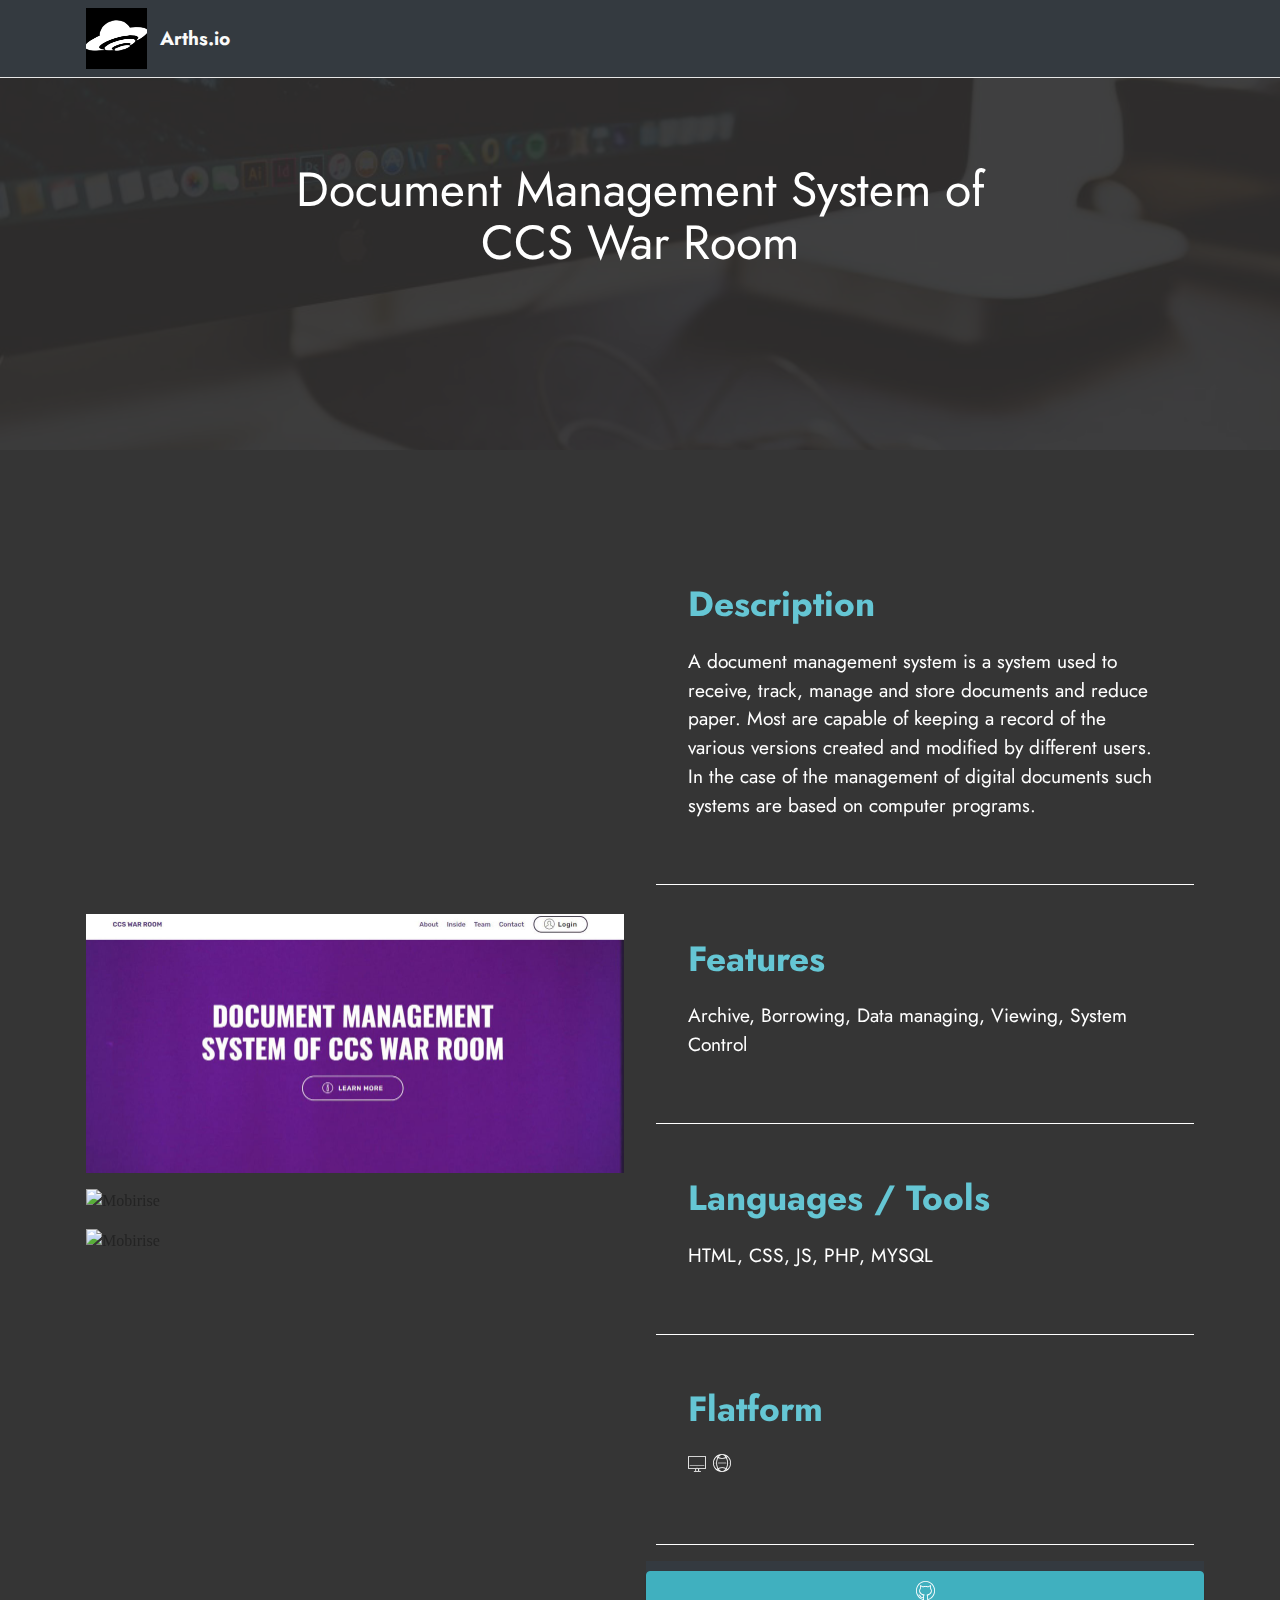
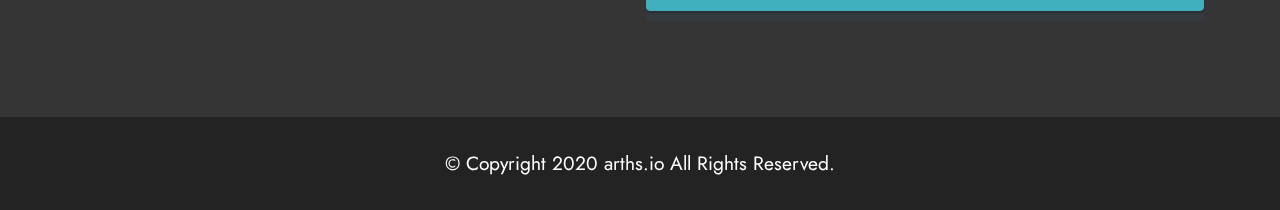
==== document.html @ 1e46a767 "Updated Portfolio" ====
<!DOCTYPE html>
<html  >
<head>
  <!-- Site made with Mobirise Website Builder v5.2.0, https://mobirise.com -->
  <meta charset="UTF-8">
  <meta http-equiv="X-UA-Compatible" content="IE=edge">
  <meta name="generator" content="Mobirise v5.2.0, mobirise.com">
  <meta name="viewport" content="width=device-width, initial-scale=1, minimum-scale=1">
  <link rel="shortcut icon" href="assets/images/ufo-1-121x121.png" type="image/x-icon">
  <meta name="description" content="">
  
  
  <title>document</title>
  <link rel="stylesheet" href="assets/web/assets/mobirise-icons/mobirise-icons.css">
  <link rel="stylesheet" href="assets/tether/tether.min.css">
  <link rel="stylesheet" href="assets/bootstrap/css/bootstrap.min.css">
  <link rel="stylesheet" href="assets/bootstrap/css/bootstrap-grid.min.css">
  <link rel="stylesheet" href="assets/bootstrap/css/bootstrap-reboot.min.css">
  <link rel="stylesheet" href="assets/dropdown/css/style.css">
  <link rel="stylesheet" href="assets/theme/css/style.css">
  <link rel="preload" as="style" href="assets/mobirise/css/mbr-additional.css"><link rel="stylesheet" href="assets/mobirise/css/mbr-additional.css" type="text/css">
  
  
  
  
</head>
<body>
  
  <section style="min-height: 50vh" class="header1 cid-s48MCQYojq mbr-fullscreen mbr-parallax-background" id="header1-w">

    

    <div class="mbr-overlay" style="opacity: 0.9; background-color: rgb(46, 46, 46);"></div>

    <div class="align-center container">
        <div class="row justify-content-center">
            <div class="col-12 col-lg-8">
                <h1 class="mbr-section-title mbr-fonts-style mb-3 display-2">Document Management System of CCS War Room</h1>
            </div>
        </div>
    </div>
</section>

<section class="image1 cid-smIOz1EPD6" id="image1-12">
    

    

    <div class="container">
        <div class="row align-items-center">
            <div class="col-12 col-lg-6">
                <div class="image-wrapper">
                    <img src="assets/images/img1-1076x519.jpg" alt="Mobirise">
                    
                </div>
                <div class="image-wrapper my-3">
                    <img src="img/img1.jpg" alt="Mobirise">
                    
                </div>
                <div class="image-wrapper">
                    <img src="img/img2.jpg" alt="Mobirise">
                    
                </div>
            </div>
            <div class="col-12 col-lg">
                <div class="text-wrapper">
                    <h3 class="mbr-section-title mbr-fonts-style mb-3 display-5">
                        <strong>Description</strong></h3>
                    <p class="mbr-text mbr-fonts-style display-7">
                        A document management system is a system used to receive, track, manage and store documents and reduce paper. Most are capable of keeping a record of the various versions created and modified by different users. In the case of the management of digital documents such systems are based on computer programs.</p>
                </div>
                <hr style="border-color: white">
                <div class="text-wrapper">
                    <h3 class="mbr-section-title mbr-fonts-style mb-3 display-5"><strong>Features</strong></h3>
                    <p class="mbr-text mbr-fonts-style display-7">Archive, Borrowing, Data managing, Viewing, System Control</p>
                </div>
                <hr style="border-color: white">
                <div class="text-wrapper">
                    <h3 class="mbr-section-title mbr-fonts-style mb-3 display-5">
                        <strong>Languages / Tools</strong></h3>
                    <p class="mbr-text mbr-fonts-style display-7">HTML, CSS, JS, PHP, MYSQL</p>
                </div>
                <hr style="border-color: white">
                <div class="text-wrapper">
                    <h3 class="mbr-section-title mbr-fonts-style mb-3 display-5">
                        <strong>Flatform</strong></h3>
                    <p class="mbr-text mbr-fonts-style display-7"><span class="mbri-desktop"></span> <span class="mbri-globe-2"></span></p>
                </div>
                <hr style="border-color: white">
                <div class="bg-dark mbr-section-btn item-footer mt-2"><a href="https://github.com/arthizz/Docs-Management.git" target="_blank" rel="noopener noreferrer" class="btn item-btn btn-block mx-auto btn-success display-7"><span class="mbri-github"></span></a></div>
            </div>
        </div>
    </div>
</section>

<section class="menu cid-smINRxA8nK" once="menu" id="menu1-z" style="min-height: 0;">
    
    <nav class="navbar navbar-dropdown bg-dark navbar-fixed-top navbar-expand-lg">
        <div class="container">
            <div class="navbar-brand">
                <span class="navbar-logo">
                    <a href="https://mobiri.se">
                        <img src="assets/images/ufo-1-121x121.png" alt="Mobirise" style="height: 3.8rem;">
                    </a>
                </span>
                <span class="navbar-caption-wrap"><a class="navbar-caption text-white display-7" href="index.html">Arths.io</a></span>
            </div>
            <!--<button class="navbar-toggler" type="button" data-toggle="collapse" data-target="#navbarSupportedContent" aria-controls="navbarNavAltMarkup" aria-expanded="false" aria-label="Toggle navigation" mbr-if="showItems">-->
            <!--    <div class="hamburger">-->
            <!--        <span></span>-->
            <!--        <span></span>-->
            <!--        <span></span>-->
            <!--        <span></span>-->
            <!--    </div>-->
            <!--</button>-->
            <!--<div class="collapse navbar-collapse" id="navbarSupportedContent">-->
            <!--    <ul mbr-menu class="navbar-nav nav-dropdown" mbr-theme-style="display-4" mbr-class="{'nav-right': !showButtons,'navbar-nav-top-padding': isPublish && !showBrand && !showLogo}"><li class="nav-item"><a class="nav-link link text-black" href="https://mobirise.com" data-app-selector=".nav-link,.dropdown-item" data-app-placeholder="Type Text">-->
            <!--                Menu Item 1</a></li><li class="nav-item"><a class="nav-link link text-black" href="https://mobirise.com" data-app-selector=".nav-link,.dropdown-item" data-app-placeholder="Type Text">-->
            <!--                Menu Item 2</a></li></ul>-->
            <!--    <div class="icons-menu" mbr-if="showIcons">-->
            <!--        <a class="iconfont-wrapper" href="https://mobiri.se" target="_blank">-->
            <!--            <span mbr-icon class="p-2 mbr-iconfont socicon-facebook socicon"></span>-->
            <!--        </a>-->
            <!--        <a class="iconfont-wrapper" href="https://mobiri.se" target="_blank" mbr-if="iconsAmount > 1">-->
            <!--            <span mbr-icon class="p-2 mbr-iconfont socicon-twitter socicon"></span>-->
            <!--        </a>-->
            <!--        <a class="iconfont-wrapper" href="https://mobiri.se" target="_blank" mbr-if="iconsAmount > 2">-->
            <!--            <span mbr-icon class="p-2 mbr-iconfont socicon-instagram socicon"></span>-->
            <!--        </a>-->
            <!--        <a class="iconfont-wrapper" href="https://mobiri.se" target="_blank" mbr-if="iconsAmount > 3">-->
            <!--            <span mbr-icon class="p-2 mbr-iconfont socicon-linkedin socicon"></span>-->
            <!--        </a>-->
            <!--    </div>-->
            <!--    <div mbr-if="showButtons" mbr-buttons mbr-theme-style="display-4" class="navbar-buttons mbr-section-btn"><a class="btn btn-primary" href="https://mobiri.se" data-app-placeholder="Type Text">-->
            <!--            Download Now</a></div>-->
            <!--</div>-->
        </div>
    </nav>

</section>

<section class="footer3 cid-smINRyc10p" once="footers" id="footer3-11">

    

    

    <div class="container">
        <div class="media-container-row align-center mbr-white">
            <!--<div class="row row-links" mbr-if="menuItems > 0">-->
            <!--    <ul class="foot-menu" mbr-list mbr-list-grow="menuItems">-->
            <!--        <li mbr-text class="foot-menu-item mbr-fonts-style" mbr-theme-style="display-7" data-app-selector="foot-menu-item"><a href="https://mobirise.com/help/" class="text-success">Help Center</a></li>-->
            <!--        <li mbr-text class="foot-menu-item mbr-fonts-style" mbr-theme-style="display-7" data-app-selector="foot-menu-item"><a href="http://forums.mobirise.com/" class="text-success">Mobirise Forums</a></li>-->
            <!--        <li mbr-text class="foot-menu-item mbr-fonts-style" mbr-theme-style="display-7" data-app-selector="foot-menu-item"><a href="https://mobirise.com/" class="text-success">Mobirise.com</a></li>-->
                    
                    
            <!--    </ul>-->
            <!--</div>-->
            <!--<div class="row social-row" mbr-if="socialItems > 0">-->
            <!--    <div mbr-list mbr-list-grow="socialItems" class="social-list align-right pb-2">-->
            <!--        <div class="soc-item">-->
            <!--            <a href="https://twitter.com/mobirise" target="_blank">-->
            <!--                <span mbr-icon class="socicon-twitter socicon mbr-iconfont mbr-iconfont-social"></span>-->
            <!--            </a>-->
            <!--        </div>-->
            <!--        <div class="soc-item">-->
            <!--            <a href="https://www.facebook.com/pages/Mobirise/1616226671953247" target="_blank">-->
            <!--                <span mbr-icon class="socicon-facebook socicon mbr-iconfont mbr-iconfont-social"></span>-->
            <!--            </a>-->
            <!--        </div>-->
            <!--        <div class="soc-item">-->
            <!--            <a href="https://www.youtube.com/c/mobirise" target="_blank">-->
            <!--                <span mbr-icon class="socicon-youtube socicon mbr-iconfont mbr-iconfont-social"></span>-->
            <!--            </a>-->
            <!--        </div>-->
            <!--        <div class="soc-item">-->
            <!--            <a href="https://instagram.com/mobirise" target="_blank">-->
            <!--                <span mbr-icon class="mbr-iconfont mbr-iconfont-social socicon-instagram socicon"></span>-->
            <!--            </a>-->
            <!--        </div>-->
                    
                    
            <!--    </div>-->
            <!--</div>-->
            <div class="row row-copirayt">
                <p class="mbr-text mb-0 mbr-fonts-style mbr-white align-center display-7">
                    © Copyright 2020 arths.io All Rights Reserved.
                </p>
            </div>
        </div>
    </div>
</section><section style="background-color: #fff; font-family: -apple-system, BlinkMacSystemFont, 'Segoe UI', 'Roboto', 'Helvetica Neue', Arial, sans-serif; color:#aaa; font-size:12px; padding: 0; align-items: center; display: flex;"><a href="https://mobirise.site/l" style="flex: 1 1; height: 0rem; padding-left: 1rem;"></a></section><script src="assets/web/assets/jquery/jquery.min.js"></script>  <script src="assets/popper/popper.min.js"></script>  <script src="assets/tether/tether.min.js"></script>  <script src="assets/bootstrap/js/bootstrap.min.js"></script>  <script src="assets/smoothscroll/smooth-scroll.js"></script>  <script src="assets/parallax/jarallax.min.js"></script>  <script src="assets/dropdown/js/nav-dropdown.js"></script>  <script src="assets/dropdown/js/navbar-dropdown.js"></script>  <script src="assets/touchswipe/jquery.touch-swipe.min.js"></script>  <script src="assets/theme/js/script.js"></script>  
  
  
</body>
</html>
---- assets/web/assets/mobirise-icons/mobirise-icons.css ----
@font-face {
  font-family: 'MobiriseIcons';
  src:  url('mobirise-icons.eot?spat4u');
  src:  url('mobirise-icons.eot?spat4u#iefix') format('embedded-opentype'),
    url('mobirise-icons.ttf?spat4u') format('truetype'),
    url('mobirise-icons.woff?spat4u') format('woff'),
    url('mobirise-icons.svg?spat4u#MobiriseIcons') format('svg');
  font-weight: normal;
  font-style: normal;
  font-display: swap;
}

[class^="mbri-"], [class*=" mbri-"] {
  /* use !important to prevent issues with browser extensions that change fonts */
  font-family: MobiriseIcons !important;
  speak: none;
  font-style: normal;
  font-weight: normal;
  font-variant: normal;
  text-transform: none;
  line-height: 1;

  /* Better Font Rendering =========== */
  -webkit-font-smoothing: antialiased;
  -moz-osx-font-smoothing: grayscale;
}

.mbri-add-submenu:before {
  content: "\e900";
}
.mbri-alert:before {
  content: "\e901";
}
.mbri-align-center:before {
  content: "\e902";
}
.mbri-align-justify:before {
  content: "\e903";
}
.mbri-align-left:before {
  content: "\e904";
}
.mbri-align-right:before {
  content: "\e905";
}
.mbri-android:before {
  content: "\e906";
}
.mbri-apple:before {
  content: "\e907";
}
.mbri-arrow-down:before {
  content: "\e908";
}
.mbri-arrow-next:before {
  content: "\e909";
}
.mbri-arrow-prev:before {
  content: "\e90a";
}
.mbri-arrow-up:before {
  content: "\e90b";
}
.mbri-bold:before {
  content: "\e90c";
}
.mbri-bookmark:before {
  content: "\e90d";
}
.mbri-bootstrap:before {
  content: "\e90e";
}
.mbri-briefcase:before {
  content: "\e90f";
}
.mbri-browse:before {
  content: "\e910";
}
.mbri-bulleted-list:before {
  content: "\e911";
}
.mbri-calendar:before {
  content: "\e912";
}
.mbri-camera:before {
  content: "\e913";
}
.mbri-cart-add:before {
  content: "\e914";
}
.mbri-cart-full:before {
  content: "\e915";
}
.mbri-cash:before {
  content: "\e916";
}
.mbri-change-style:before {
  content: "\e917";
}
.mbri-chat:before {
  content: "\e918";
}
.mbri-clock:before {
  content: "\e919";
}
.mbri-close:before {
  content: "\e91a";
}
.mbri-cloud:before {
  content: "\e91b";
}
.mbri-code:before {
  content: "\e91c";
}
.mbri-contact-form:before {
  content: "\e91d";
}
.mbri-credit-card:before {
  content: "\e91e";
}
.mbri-cursor-click:before {
  content: "\e91f";
}
.mbri-cust-feedback:before {
  content: "\e920";
}
.mbri-database:before {
  content: "\e921";
}
.mbri-delivery:before {
  content: "\e922";
}
.mbri-desktop:before {
  content: "\e923";
}
.mbri-devices:before {
  content: "\e924";
}
.mbri-down:before {
  content: "\e925";
}
.mbri-download:before {
  content: "\e989";
}
.mbri-drag-n-drop:before {
  content: "\e927";
}
.mbri-drag-n-drop2:before {
  content: "\e928";
}
.mbri-edit:before {
  content: "\e929";
}
.mbri-edit2:before {
  content: "\e92a";
}
.mbri-error:before {
  content: "\e92b";
}
.mbri-extension:before {
  content: "\e92c";
}
.mbri-features:before {
  content: "\e92d";
}
.mbri-file:before {
  content: "\e92e";
}
.mbri-flag:before {
  content: "\e92f";
}
.mbri-folder:before {
  content: "\e930";
}
.mbri-gift:before {
  content: "\e931";
}
.mbri-github:before {
  content: "\e932";
}
.mbri-globe:before {
  content: "\e933";
}
.mbri-globe-2:before {
  content: "\e934";
}
.mbri-growing-chart:before {
  content: "\e935";
}
.mbri-hearth:before {
  content: "\e936";
}
.mbri-help:before {
  content: "\e937";
}
.mbri-home:before {
  content: "\e938";
}
.mbri-hot-cup:before {
  content: "\e939";
}
.mbri-idea:before {
  content: "\e93a";
}
.mbri-image-gallery:before {
  content: "\e93b";
}
.mbri-image-slider:before {
  content: "\e93c";
}
.mbri-info:before {
  content: "\e93d";
}
.mbri-italic:before {
  content: "\e93e";
}
.mbri-key:before {
  content: "\e93f";
}
.mbri-laptop:before {
  content: "\e940";
}
.mbri-layers:before {
  content: "\e941";
}
.mbri-left-right:before {
  content: "\e942";
}
.mbri-left:before {
  content: "\e943";
}
.mbri-letter:before {
  content: "\e944";
}
.mbri-like:before {
  content: "\e945";
}
.mbri-link:before {
  content: "\e946";
}
.mbri-lock:before {
  content: "\e947";
}
.mbri-login:before {
  content: "\e948";
}
.mbri-logout:before {
  content: "\e949";
}
.mbri-magic-stick:before {
  content: "\e94a";
}
.mbri-map-pin:before {
  content: "\e94b";
}
.mbri-menu:before {
  content: "\e94c";
}
.mbri-mobile:before {
  content: "\e94d";
}
.mbri-mobile2:before {
  content: "\e94e";
}
.mbri-mobirise:before {
  content: "\e94f";
}
.mbri-more-horizontal:before {
  content: "\e950";
}
.mbri-more-vertical:before {
  content: "\e951";
}
.mbri-music:before {
  content: "\e952";
}
.mbri-new-file:before {
  content: "\e953";
}
.mbri-numbered-list:before {
  content: "\e954";
}
.mbri-opened-folder:before {
  content: "\e955";
}
.mbri-pages:before {
  content: "\e956";
}
.mbri-paper-plane:before {
  content: "\e957";
}
.mbri-paperclip:before {
  content: "\e958";
}
.mbri-photo:before {
  content: "\e959";
}
.mbri-photos:before {
  content: "\e95a";
}
.mbri-pin:before {
  content: "\e95b";
}
.mbri-play:before {
  content: "\e95c";
}
.mbri-plus:before {
  content: "\e95d";
}
.mbri-preview:before {
  content: "\e95e";
}
.mbri-print:before {
  content: "\e95f";
}
.mbri-protect:before {
  content: "\e960";
}
.mbri-question:before {
  content: "\e961";
}
.mbri-quote-left:before {
  content: "\e962";
}
.mbri-quote-right:before {
  content: "\e963";
}
.mbri-refresh:before {
  content: "\e964";
}
.mbri-responsive:before {
  content: "\e965";
}
.mbri-right:before {
  content: "\e966";
}
.mbri-rocket:before {
  content: "\e967";
}
.mbri-sad-face:before {
  content: "\e968";
}
.mbri-sale:before {
  content: "\e969";
}
.mbri-save:before {
  content: "\e96a";
}
.mbri-search:before {
  content: "\e96b";
}
.mbri-setting:before {
  content: "\e96c";
}
.mbri-setting2:before {
  content: "\e96d";
}
.mbri-setting3:before {
  content: "\e96e";
}
.mbri-share:before {
  content: "\e96f";
}
.mbri-shopping-bag:before {
  content: "\e970";
}
.mbri-shopping-basket:before {
  content: "\e971";
}
.mbri-shopping-cart:before {
  content: "\e972";
}
.mbri-sites:before {
  content: "\e973";
}
.mbri-smile-face:before {
  content: "\e974";
}
.mbri-speed:before {
  content: "\e975";
}
.mbri-star:before {
  content: "\e976";
}
.mbri-success:before {
  content: "\e977";
}
.mbri-sun:before {
  content: "\e978";
}
.mbri-sun2:before {
  content: "\e979";
}
.mbri-tablet:before {
  content: "\e97a";
}
.mbri-tablet-vertical:before {
  content: "\e97b";
}
.mbri-target:before {
  content: "\e97c";
}
.mbri-timer:before {
  content: "\e97d";
}
.mbri-to-ftp:before {
  content: "\e97e";
}
.mbri-to-local-drive:before {
  content: "\e97f";
}
.mbri-touch-swipe:before {
  content: "\e980";
}
.mbri-touch:before {
  content: "\e981";
}
.mbri-trash:before {
  content: "\e982";
}
.mbri-underline:before {
  content: "\e983";
}
.mbri-unlink:before {
  content: "\e984";
}
.mbri-unlock:before {
  content: "\e985";
}
.mbri-up-down:before {
  content: "\e986";
}
.mbri-up:before {
  content: "\e987";
}
.mbri-update:before {
  content: "\e988";
}
.mbri-upload:before {
 content: "\e926"; 
}
.mbri-user:before {
  content: "\e98a";
}
.mbri-user2:before {
  content: "\e98b";
}
.mbri-users:before {
  content: "\e98c";
}
.mbri-video:before {
  content: "\e98d";
}
.mbri-video-play:before {
  content: "\e98e";
}
.mbri-watch:before {
  content: "\e98f";
}
.mbri-website-theme:before {
  content: "\e990";
}
.mbri-wifi:before {
  content: "\e991";
}
.mbri-windows:before {
  content: "\e992";
}
.mbri-zoom-out:before {
  content: "\e993";
}
.mbri-redo:before {
  content: "\e994";
}
.mbri-undo:before {
  content: "\e995";
}
---- assets/dropdown/css/style.css ----
.navbar-dropdown {
  left: 0;
  padding: 0;
  position: absolute;
  right: 0;
  top: 0;
  transition: all 0.45s ease;
  z-index: 1030;
  background: #282828; }
  .navbar-dropdown .navbar-logo {
    margin-right: 0.8rem;
    transition: margin 0.3s ease-in-out;
    vertical-align: middle; }
    .navbar-dropdown .navbar-logo img {
      height: 3.125rem;
      transition: all 0.3s ease-in-out; }
    .navbar-dropdown .navbar-logo.mbr-iconfont {
      font-size: 3.125rem;
      line-height: 3.125rem; }
  .navbar-dropdown .navbar-caption {
    font-weight: 700;
    white-space: normal;
    vertical-align: -4px;
    line-height: 3.125rem !important; }
    .navbar-dropdown .navbar-caption, .navbar-dropdown .navbar-caption:hover {
      color: inherit;
      text-decoration: none; }
  .navbar-dropdown .mbr-iconfont + .navbar-caption {
    vertical-align: -1px; }
  .navbar-dropdown.navbar-fixed-top {
    position: fixed; }
  .navbar-dropdown .navbar-brand span {
    vertical-align: -4px; }
  .navbar-dropdown.bg-color.transparent {
    background: none; }
  .navbar-dropdown.navbar-short .navbar-brand {
    padding: 0.625rem 0; }
    .navbar-dropdown.navbar-short .navbar-brand span {
      vertical-align: -1px; }
  .navbar-dropdown.navbar-short .navbar-caption {
    line-height: 2.375rem !important;
    vertical-align: -2px; }
  .navbar-dropdown.navbar-short .navbar-logo {
    margin-right: 0.5rem; }
    .navbar-dropdown.navbar-short .navbar-logo img {
      height: 2.375rem; }
    .navbar-dropdown.navbar-short .navbar-logo.mbr-iconfont {
      font-size: 2.375rem;
      line-height: 2.375rem; }
  .navbar-dropdown.navbar-short .mbr-table-cell {
    height: 3.625rem; }
  .navbar-dropdown .navbar-close {
    left: 0.6875rem;
    position: fixed;
    top: 0.75rem;
    z-index: 1000; }
  .navbar-dropdown .hamburger-icon {
    content: "";
    display: inline-block;
    vertical-align: middle;
    width: 16px;
    -webkit-box-shadow: 0 -6px 0 1px #282828,0 0 0 1px #282828,0 6px 0 1px #282828;
    -moz-box-shadow: 0 -6px 0 1px #282828,0 0 0 1px #282828,0 6px 0 1px #282828;
    box-shadow: 0 -6px 0 1px #282828,0 0 0 1px #282828,0 6px 0 1px #282828; }

.dropdown-menu .dropdown-toggle[data-toggle="dropdown-submenu"]::after {
  border-bottom: 0.35em solid transparent;
  border-left: 0.35em solid;
  border-right: 0;
  border-top: 0.35em solid transparent;
  margin-left: 0.3rem; }

.dropdown-menu .dropdown-item:focus {
  outline: 0; }

.nav-dropdown {
  font-size: 0.75rem;
  font-weight: 500;
  height: auto !important; }
  .nav-dropdown .nav-btn {
    padding-left: 1rem; }
  .nav-dropdown .link {
    margin: .667em 1.667em;
    font-weight: 500;
    padding: 0;
    transition: color .2s ease-in-out; }
    .nav-dropdown .link.dropdown-toggle {
      margin-right: 2.583em; }
      .nav-dropdown .link.dropdown-toggle::after {
        margin-left: .25rem;
        border-top: 0.35em solid;
        border-right: 0.35em solid transparent;
        border-left: 0.35em solid transparent;
        border-bottom: 0; }
      .nav-dropdown .link.dropdown-toggle[aria-expanded="true"] {
        margin: 0;
        padding: 0.667em 3.263em  0.667em 1.667em; }
  .nav-dropdown .link::after,
  .nav-dropdown .dropdown-item::after {
    color: inherit; }
  .nav-dropdown .btn {
    font-size: 0.75rem;
    font-weight: 700;
    letter-spacing: 0;
    margin-bottom: 0;
    padding-left: 1.25rem;
    padding-right: 1.25rem; }
  .nav-dropdown .dropdown-menu {
    border-radius: 0;
    border: 0;
    left: 0;
    margin: 0;
    padding-bottom: 1.25rem;
    padding-top: 1.25rem;
    position: relative; }
  .nav-dropdown .dropdown-submenu {
    margin-left: 0.125rem;
    top: 0; }
  .nav-dropdown .dropdown-item {
    font-weight: 500;
    line-height: 2;
    padding: 0.3846em 4.615em 0.3846em 1.5385em;
    position: relative;
    transition: color .2s ease-in-out, background-color .2s ease-in-out; }
    .nav-dropdown .dropdown-item::after {
      margin-top: -0.3077em;
      position: absolute;
      right: 1.1538em;
      top: 50%; }
    .nav-dropdown .dropdown-item:focus, .nav-dropdown .dropdown-item:hover {
      background: none; }

@media (max-width: 767px) {
  .nav-dropdown.navbar-toggleable-sm {
    bottom: 0;
    display: none;
    left: 0;
    overflow-x: hidden;
    position: fixed;
    top: 0;
    transform: translateX(-100%);
    -ms-transform: translateX(-100%);
    -webkit-transform: translateX(-100%);
    width: 18.75rem;
    z-index: 999; } }
.nav-dropdown.navbar-toggleable-xl {
  bottom: 0;
  display: none;
  left: 0;
  overflow-x: hidden;
  position: fixed;
  top: 0;
  transform: translateX(-100%);
  -ms-transform: translateX(-100%);
  -webkit-transform: translateX(-100%);
  width: 18.75rem;
  z-index: 999; }

.nav-dropdown-sm {
  display: block !important;
  overflow-x: hidden;
  overflow: auto;
  padding-top: 3.875rem; }
  .nav-dropdown-sm::after {
    content: "";
    display: block;
    height: 3rem;
    width: 100%; }
  .nav-dropdown-sm.collapse.in ~ .navbar-close {
    display: block !important; }
  .nav-dropdown-sm.collapsing, .nav-dropdown-sm.collapse.in {
    transform: translateX(0);
    -ms-transform: translateX(0);
    -webkit-transform: translateX(0);
    transition: all 0.25s ease-out;
    -webkit-transition: all 0.25s ease-out;
    background: #282828; }
  .nav-dropdown-sm.collapsing[aria-expanded="false"] {
    transform: translateX(-100%);
    -ms-transform: translateX(-100%);
    -webkit-transform: translateX(-100%); }
  .nav-dropdown-sm .nav-item {
    display: block;
    margin-left: 0 !important;
    padding-left: 0; }
  .nav-dropdown-sm .link,
  .nav-dropdown-sm .dropdown-item {
    border-top: 1px dotted rgba(255, 255, 255, 0.1);
    font-size: 0.8125rem;
    line-height: 1.6;
    margin: 0 !important;
    padding: 0.875rem 2.4rem 0.875rem 1.5625rem !important;
    position: relative;
    white-space: normal; }
    .nav-dropdown-sm .link:focus, .nav-dropdown-sm .link:hover,
    .nav-dropdown-sm .dropdown-item:focus,
    .nav-dropdown-sm .dropdown-item:hover {
      background: rgba(0, 0, 0, 0.2) !important;
      color: #c0a375; }
  .nav-dropdown-sm .nav-btn {
    position: relative;
    padding: 1.5625rem 1.5625rem 0 1.5625rem; }
    .nav-dropdown-sm .nav-btn::before {
      border-top: 1px dotted rgba(255, 255, 255, 0.1);
      content: "";
      left: 0;
      position: absolute;
      top: 0;
      width: 100%; }
    .nav-dropdown-sm .nav-btn + .nav-btn {
      padding-top: 0.625rem; }
      .nav-dropdown-sm .nav-btn + .nav-btn::before {
        display: none; }
  .nav-dropdown-sm .btn {
    padding: 0.625rem 0; }
  .nav-dropdown-sm .dropdown-toggle[data-toggle="dropdown-submenu"]::after {
    margin-left: .25rem;
    border-top: 0.35em solid;
    border-right: 0.35em solid transparent;
    border-left: 0.35em solid transparent;
    border-bottom: 0; }
  .nav-dropdown-sm .dropdown-toggle[data-toggle="dropdown-submenu"][aria-expanded="true"]::after {
    border-top: 0;
    border-right: 0.35em solid transparent;
    border-left: 0.35em solid transparent;
    border-bottom: 0.35em solid; }
  .nav-dropdown-sm .dropdown-menu {
    margin: 0;
    padding: 0;
    position: relative;
    top: 0;
    left: 0;
    width: 100%;
    border: 0;
    float: none;
    border-radius: 0;
    background: none; }
  .nav-dropdown-sm .dropdown-submenu {
    left: 100%;
    margin-left: 0.125rem;
    margin-top: -1.25rem;
    top: 0; }

.navbar-toggleable-sm .nav-dropdown .dropdown-menu {
  position: absolute; }

.navbar-toggleable-sm .nav-dropdown .dropdown-submenu {
  left: 100%;
  margin-left: 0.125rem;
  margin-top: -1.25rem;
  top: 0; }

.navbar-toggleable-sm.opened .nav-dropdown .dropdown-menu {
  position: relative; }

.navbar-toggleable-sm.opened .nav-dropdown .dropdown-submenu {
  left: 0;
  margin-left: 00rem;
  margin-top: 0rem;
  top: 0; }

.is-builder .nav-dropdown.collapsing {
  transition: none !important; }

/*# sourceMappingURL=style.css.map */
---- assets/theme/css/style.css ----
section {
  background-color: #ffffff;
}

body {
  font-style: normal;
  line-height: 1.5;
  font-weight: 400;
  color: #232323;
  position: relative;
}

section,
.container,
.container-fluid {
  position: relative;
  word-wrap: break-word;
}

a.mbr-iconfont:hover {
  text-decoration: none;
}

.article .lead p,
.article .lead ul,
.article .lead ol,
.article .lead pre,
.article .lead blockquote {
  margin-bottom: 0;
}

a {
  font-style: normal;
  font-weight: 400;
  cursor: pointer;
}

a, a:hover {
  text-decoration: none;
}

.mbr-section-title {
  font-style: normal;
  line-height: 1.3;
}

.mbr-section-subtitle {
  line-height: 1.3;
}

.mbr-text {
  font-style: normal;
  line-height: 1.7;
}

h1,
h2,
h3,
h4,
h5,
h6,
.display-1,
.display-2,
.display-4,
.display-5,
.display-7,
span,
p,
a {
  line-height: 1;
  word-break: break-word;
  word-wrap: break-word;
  font-weight: 400;
}

b,
strong {
  font-weight: bold;
}

input:-webkit-autofill, input:-webkit-autofill:hover, input:-webkit-autofill:focus, input:-webkit-autofill:active {
  -webkit-transition-delay: 9999s;
          transition-delay: 9999s;
  -webkit-transition-property: background-color, color;
  transition-property: background-color, color;
}

textarea[type="hidden"] {
  display: none;
}

section {
  background-position: 50% 50%;
  background-repeat: no-repeat;
  background-size: cover;
}

section .mbr-background-video,
section .mbr-background-video-preview {
  position: absolute;
  bottom: 0;
  left: 0;
  right: 0;
  top: 0;
}

.hidden {
  visibility: hidden;
}

.mbr-z-index20 {
  z-index: 20;
}

/*! Base colors */
.mbr-white {
  color: #ffffff;
}

.mbr-black {
  color: #111111;
}

.mbr-bg-white {
  background-color: #ffffff;
}

.mbr-bg-black {
  background-color: #000000;
}

/*! Text-aligns */
.align-left {
  text-align: left;
}

.align-center {
  text-align: center;
}

.align-right {
  text-align: right;
}

/*! Font-weight  */
.mbr-light {
  font-weight: 300;
}

.mbr-regular {
  font-weight: 400;
}

.mbr-semibold {
  font-weight: 500;
}

.mbr-bold {
  font-weight: 700;
}

/*! Media  */
.media-content {
  -ms-flex-preferred-size: 100%;
      flex-basis: 100%;
}

.media-container-row {
  display: -webkit-box;
  display: -ms-flexbox;
  display: flex;
  -webkit-box-orient: horizontal;
  -webkit-box-direction: normal;
      -ms-flex-direction: row;
          flex-direction: row;
  -ms-flex-wrap: wrap;
      flex-wrap: wrap;
  -webkit-box-pack: center;
      -ms-flex-pack: center;
          justify-content: center;
  -ms-flex-line-pack: center;
      align-content: center;
  -webkit-box-align: start;
      -ms-flex-align: start;
          align-items: start;
}

.media-container-row .media-size-item {
  width: 400px;
}

.media-container-column {
  display: -webkit-box;
  display: -ms-flexbox;
  display: flex;
  -webkit-box-orient: vertical;
  -webkit-box-direction: normal;
      -ms-flex-direction: column;
          flex-direction: column;
  -ms-flex-wrap: wrap;
      flex-wrap: wrap;
  -webkit-box-pack: center;
      -ms-flex-pack: center;
          justify-content: center;
  -ms-flex-line-pack: center;
      align-content: center;
  -webkit-box-align: stretch;
      -ms-flex-align: stretch;
          align-items: stretch;
}

.media-container-column > * {
  width: 100%;
}

@media (min-width: 992px) {
  .media-container-row {
    -ms-flex-wrap: nowrap;
        flex-wrap: nowrap;
  }
}

figure {
  margin-bottom: 0;
  overflow: hidden;
}

figure[mbr-media-size] {
  -webkit-transition: width 0.1s;
  transition: width 0.1s;
}

img,
iframe {
  display: block;
  width: 100%;
}

.card {
  background-color: transparent;
  border: none;
}

.card-box {
  width: 100%;
}

.card-img {
  text-align: center;
  -ms-flex-negative: 0;
      flex-shrink: 0;
  -webkit-flex-shrink: 0;
}

.media {
  max-width: 100%;
  margin: 0 auto;
}

.mbr-figure {
  -ms-flex-item-align: center;
      -ms-grid-row-align: center;
      align-self: center;
}

.media-container > div {
  max-width: 100%;
}

.mbr-figure img,
.card-img img {
  width: 100%;
}

@media (max-width: 991px) {
  .media-size-item {
    width: auto !important;
  }
  .media {
    width: auto;
  }
  .mbr-figure {
    width: 100% !important;
  }
}

/*! Buttons */
.mbr-section-btn {
  margin-left: -0.6rem;
  margin-right: -0.6rem;
  font-size: 0;
}

.btn {
  font-weight: 600;
  border-width: 1px;
  font-style: normal;
  margin: 0.6rem 0.6rem;
  white-space: normal;
  -webkit-transition: all 0.2s ease-in-out;
  transition: all 0.2s ease-in-out;
  display: -webkit-inline-box;
  display: -ms-inline-flexbox;
  display: inline-flex;
  -webkit-box-align: center;
      -ms-flex-align: center;
          align-items: center;
  -webkit-box-pack: center;
      -ms-flex-pack: center;
          justify-content: center;
  word-break: break-word;
}

.btn-sm {
  font-weight: 600;
  letter-spacing: 0px;
  -webkit-transition: all 0.3s ease-in-out;
  transition: all 0.3s ease-in-out;
}

.btn-md {
  font-weight: 600;
  letter-spacing: 0px;
  -webkit-transition: all 0.3s ease-in-out;
  transition: all 0.3s ease-in-out;
}

.btn-lg {
  font-weight: 600;
  letter-spacing: 0px;
  -webkit-transition: all 0.3s ease-in-out;
  transition: all 0.3s ease-in-out;
}

.btn-form {
  margin: 0;
}

.btn-form:hover {
  cursor: pointer;
}

nav .mbr-section-btn {
  margin-left: 0rem;
  margin-right: 0rem;
}

/*! Btn icon margin */
.btn .mbr-iconfont,
.btn.btn-sm .mbr-iconfont {
  -webkit-box-ordinal-group: 2;
      -ms-flex-order: 1;
          order: 1;
  cursor: pointer;
  margin-left: 0.5rem;
  vertical-align: sub;
}

.btn.btn-md .mbr-iconfont,
.btn.btn-md .mbr-iconfont {
  margin-left: 0.8rem;
}

.mbr-regular {
  font-weight: 400;
}

.mbr-semibold {
  font-weight: 500;
}

.mbr-bold {
  font-weight: 700;
}

[type="submit"] {
  -webkit-appearance: none;
}

/*! Full-screen */
.mbr-fullscreen .mbr-overlay {
  min-height: 100vh;
}

.mbr-fullscreen {
  display: -webkit-box;
  display: -ms-flexbox;
  display: flex;
  display: -moz-flex;
  display: -ms-flex;
  display: -o-flex;
  -webkit-box-align: center;
      -ms-flex-align: center;
          align-items: center;
  min-height: 100vh;
  padding-top: 3rem;
  padding-bottom: 3rem;
}

/*! Map */
.map {
  height: 25rem;
  position: relative;
}

.map iframe {
  width: 100%;
  height: 100%;
}

/*! Scroll to top arrow */
.mbr-arrow-up {
  bottom: 25px;
  right: 90px;
  position: fixed;
  text-align: right;
  z-index: 5000;
  color: #ffffff;
  font-size: 22px;
}

.mbr-arrow-up a {
  background: rgba(0, 0, 0, 0.2);
  border-radius: 50%;
  color: #fff;
  display: inline-block;
  height: 60px;
  width: 60px;
  border: 2px solid #fff;
  outline-style: none !important;
  position: relative;
  text-decoration: none;
  -webkit-transition: all 0.3s ease-in-out;
  transition: all 0.3s ease-in-out;
  cursor: pointer;
  text-align: center;
}

.mbr-arrow-up a:hover {
  background-color: rgba(0, 0, 0, 0.4);
}

.mbr-arrow-up a i {
  line-height: 60px;
}

.mbr-arrow-up-icon {
  display: block;
  color: #fff;
}

.mbr-arrow-up-icon::before {
  content: "\203a";
  display: inline-block;
  font-family: serif;
  font-size: 22px;
  line-height: 1;
  font-style: normal;
  position: relative;
  top: 6px;
  left: -4px;
  -webkit-transform: rotate(-90deg);
          transform: rotate(-90deg);
}

/*! Arrow Down */
.mbr-arrow {
  position: absolute;
  bottom: 45px;
  left: 50%;
  width: 60px;
  height: 60px;
  cursor: pointer;
  background-color: rgba(80, 80, 80, 0.5);
  border-radius: 50%;
  -webkit-transform: translateX(-50%);
          transform: translateX(-50%);
}

@media (max-width: 767px) {
  .mbr-arrow {
    display: none;
  }
}

.mbr-arrow > a {
  display: inline-block;
  text-decoration: none;
  outline-style: none;
  -webkit-animation: arrowdown 1.7s ease-in-out infinite;
          animation: arrowdown 1.7s ease-in-out infinite;
  color: #ffffff;
}

.mbr-arrow > a > i {
  position: absolute;
  top: -2px;
  left: 15px;
  font-size: 2rem;
}

#scrollToTop a i::before {
  content: "";
  position: absolute;
  display: block;
  border-bottom: 2.5px solid #fff;
  border-left: 2.5px solid #fff;
  width: 27.8%;
  height: 27.8%;
  left: 50%;
  top: 50%;
  -webkit-transform: rotate(135deg);
  transform: translateY(-30%) translateX(-50%) rotate(135deg);
}

@keyframes arrowdown {
  0% {
    -webkit-transform: translateY(0px);
            transform: translateY(0px);
  }
  50% {
    -webkit-transform: translateY(-5px);
            transform: translateY(-5px);
  }
  100% {
    -webkit-transform: translateY(0px);
            transform: translateY(0px);
  }
}

@-webkit-keyframes arrowdown {
  0% {
    -webkit-transform: translateY(0px);
            transform: translateY(0px);
  }
  50% {
    -webkit-transform: translateY(-5px);
            transform: translateY(-5px);
  }
  100% {
    -webkit-transform: translateY(0px);
            transform: translateY(0px);
  }
}

@media (max-width: 500px) {
  .mbr-arrow-up {
    left: 50%;
    right: auto;
  }
}

/*Gradients animation*/
@keyframes gradient-animation {
  from {
    background-position: 0% 100%;
    -webkit-animation-timing-function: ease-in-out;
            animation-timing-function: ease-in-out;
  }
  to {
    background-position: 100% 0%;
    -webkit-animation-timing-function: ease-in-out;
            animation-timing-function: ease-in-out;
  }
}

@-webkit-keyframes gradient-animation {
  from {
    background-position: 0% 100%;
    -webkit-animation-timing-function: ease-in-out;
            animation-timing-function: ease-in-out;
  }
  to {
    background-position: 100% 0%;
    -webkit-animation-timing-function: ease-in-out;
            animation-timing-function: ease-in-out;
  }
}

.bg-gradient {
  background-size: 200% 200%;
  animation: gradient-animation 5s infinite alternate;
  -webkit-animation: gradient-animation 5s infinite alternate;
}

.menu .navbar-brand {
  display: -webkit-flex;
}

.menu .navbar-brand span {
  display: -webkit-box;
  display: -ms-flexbox;
  display: flex;
  display: -webkit-flex;
}

.menu .navbar-brand .navbar-caption-wrap {
  display: -webkit-flex;
}

.menu .navbar-brand .navbar-logo img {
  display: -webkit-flex;
}

@media (min-width: 768px) and (max-width: 991px) {
  .menu .navbar-toggleable-sm .navbar-nav {
    display: -webkit-box;
    display: -ms-flexbox;
  }
}

@media (max-width: 991px) {
  .menu .navbar-collapse {
    max-height: 93.5vh;
  }
  .menu .navbar-collapse.show {
    overflow: auto;
  }
}

@media (min-width: 992px) {
  .menu .navbar-nav.nav-dropdown {
    display: -webkit-flex;
  }
  .menu .navbar-toggleable-sm .navbar-collapse {
    display: -webkit-flex !important;
  }
  .menu .collapsed .navbar-collapse {
    max-height: 93.5vh;
  }
  .menu .collapsed .navbar-collapse.show {
    overflow: auto;
  }
}

@media (max-width: 767px) {
  .menu .navbar-collapse {
    max-height: 80vh;
  }
}

.nav-link .mbr-iconfont {
  margin-right: .5rem;
}

.navbar {
  display: -webkit-flex;
  -webkit-flex-wrap: wrap;
  -webkit-align-items: center;
  -webkit-justify-content: space-between;
}

.navbar-collapse {
  -webkit-flex-basis: 100%;
  -webkit-flex-grow: 1;
  -webkit-align-items: center;
}

.nav-dropdown .link {
  padding: 0.667em 1.667em !important;
  margin: 0 !important;
}

.nav {
  display: -webkit-flex;
  -webkit-flex-wrap: wrap;
}

.row {
  display: -webkit-flex;
  -webkit-flex-wrap: wrap;
}

.justify-content-center {
  -webkit-justify-content: center;
}

.form-inline {
  display: -webkit-flex;
}

.card-wrapper {
  -webkit-flex: 1;
}

.carousel-control {
  z-index: 10;
  display: -webkit-flex;
}

.carousel-controls {
  display: -webkit-flex;
}

.media {
  display: -webkit-flex;
}

.form-group:focus {
  outline: none;
}

.jq-selectbox__select {
  padding: 7px 0;
  position: relative;
}

.jq-selectbox__dropdown {
  overflow: hidden;
  border-radius: 10px;
  position: absolute;
  top: 100%;
  left: 0 !important;
  width: 100% !important;
}

.jq-selectbox__trigger-arrow {
  right: 0;
  -webkit-transform: translateY(-50%);
          transform: translateY(-50%);
}

.jq-selectbox li {
  padding: 1.07em 0.5em;
}

input[type="range"] {
  padding-left: 0 !important;
  padding-right: 0 !important;
}

.modal-dialog,
.modal-content {
  height: 100%;
}

.modal-dialog .carousel-inner {
  height: calc(100vh - 1.75rem);
}

@media (max-width: 575px) {
  .modal-dialog .carousel-inner {
    height: calc(100vh - 1rem);
  }
}

.carousel-item {
  text-align: center;
}

.carousel-item img {
  margin: auto;
}

.navbar-toggler {
  -webkit-align-self: flex-start;
  -ms-flex-item-align: start;
  align-self: flex-start;
  padding: 0.25rem 0.75rem;
  font-size: 1.25rem;
  line-height: 1;
  background: transparent;
  border: 1px solid transparent;
  border-radius: 0.25rem;
}

.navbar-toggler:focus,
.navbar-toggler:hover {
  text-decoration: none;
}

.navbar-toggler-icon {
  display: inline-block;
  width: 1.5em;
  height: 1.5em;
  vertical-align: middle;
  content: "";
  background: no-repeat center center;
  background-size: 100% 100%;
}

.navbar-toggler-left {
  position: absolute;
  left: 1rem;
}

.navbar-toggler-right {
  position: absolute;
  right: 1rem;
}

.card-img {
  width: auto;
}

.menu .navbar.collapsed:not(.beta-menu) {
  -webkit-box-orient: vertical;
  -webkit-box-direction: normal;
      -ms-flex-direction: column;
          flex-direction: column;
}

.carousel-item.active,
.carousel-item-next,
.carousel-item-prev {
  display: -webkit-box;
  display: -ms-flexbox;
  display: flex;
}

.note-air-layout .dropup .dropdown-menu,
.note-air-layout .navbar-fixed-bottom .dropdown .dropdown-menu {
  bottom: initial !important;
}

html,
body {
  height: auto;
  min-height: 100vh;
}

.dropup .dropdown-toggle::after {
  display: none;
}

.form-asterisk {
  font-family: initial;
  position: absolute;
  top: -2px;
  font-weight: normal;
}

.form-control-label {
  position: relative;
  cursor: pointer;
  margin-bottom: 0.357em;
  padding: 0;
}

.alert {
  color: #ffffff;
  border-radius: 0;
  border: 0;
  font-size: 1.1rem;
  line-height: 1.5;
  margin-bottom: 1.875rem;
  padding: 1.25rem;
  position: relative;
  text-align: center;
}

.alert.alert-form::after {
  background-color: inherit;
  bottom: -7px;
  content: "";
  display: block;
  height: 14px;
  left: 50%;
  margin-left: -7px;
  position: absolute;
  -webkit-transform: rotate(45deg);
          transform: rotate(45deg);
  width: 14px;
}

.form-control {
  background-color: #ffffff;
  background-clip: border-box;
  color: #232323;
  line-height: 1rem !important;
  height: auto;
  padding: 0.6rem 1.2rem;
  -webkit-transition: border-color 0.25s ease 0s;
  transition: border-color 0.25s ease 0s;
  border: 1px solid transparent !important;
  border-radius: 4px;
  -webkit-box-shadow: rgba(0, 0, 0, 0.07) 0px 1px 1px 0px, rgba(0, 0, 0, 0.07) 0px 1px 3px 0px, rgba(0, 0, 0, 0.03) 0px 0px 0px 1px;
          box-shadow: rgba(0, 0, 0, 0.07) 0px 1px 1px 0px, rgba(0, 0, 0, 0.07) 0px 1px 3px 0px, rgba(0, 0, 0, 0.03) 0px 0px 0px 1px;
}

.form-active .form-control:invalid {
  border-color: red;
}

form .row {
  margin-left: -0.6rem;
  margin-right: -0.6rem;
}

form .row [class*="col"] {
  padding-left: 0.6rem;
  padding-right: 0.6rem;
}

form .mbr-section-btn {
  margin: 0;
  padding-left: 0.6rem;
  padding-right: 0.6rem;
}

form .btn {
  display: -webkit-box;
  display: -ms-flexbox;
  display: flex;
  padding: 0.6rem 1.2rem;
  margin: 0;
}

form .form-check-input {
  margin-top: .5;
}

textarea.form-control {
  line-height: 1.5rem !important;
}

.form-group {
  margin-bottom: 1.2rem;
}

.form-control,
form .btn {
  min-height: 48px;
}

.gdpr-block label span.textGDPR input[name='gdpr'] {
  top: 7px;
}

.form-control:focus {
  -webkit-box-shadow: none;
          box-shadow: none;
}

:focus {
  outline: none;
}

.mbr-overlay {
  background-color: #000;
  bottom: 0;
  left: 0;
  opacity: 0.5;
  position: absolute;
  right: 0;
  top: 0;
  z-index: 0;
  pointer-events: none;
}

blockquote {
  font-style: italic;
  padding: 3rem;
  font-size: 1.09rem;
  position: relative;
  border-left: 3px solid;
}

ul,
ol,
pre,
blockquote {
  margin-bottom: 2.3125rem;
}

.mt-4 {
  margin-top: 2rem !important;
}

.mb-4 {
  margin-bottom: 2rem !important;
}

@media (min-width: 992px) {
  .container {
    padding-left: 16px;
    padding-right: 16px;
  }
  .row {
    margin-left: -16px;
    margin-right: -16px;
  }
  .row > [class*="col"] {
    padding-left: 16px;
    padding-right: 16px;
  }
}

@media (min-width: 768px) {
  .container-fluid {
    padding-left: 32px;
    padding-right: 32px;
  }
}

@media (min-width: 768px) and (max-width: 991px) {
  .mbr-container {
    padding-left: 32px;
    padding-right: 32px;
  }
}

@media (max-width: 767px) {
  .mbr-container {
    padding-left: 16px;
    padding-right: 16px;
  }
}

.card-wrapper,
.item-wrapper {
  overflow: hidden;
}

.app-video-wrapper > img {
  opacity: 1;
}
/*# sourceMappingURL=style.css.map */.engine {
	position: absolute;
	text-indent: -2400px;
	text-align: center;
	padding: 0;
	top: 0;
	left: -2400px;
}
---- assets/mobirise/css/mbr-additional.css ----
@import url(https://fonts.googleapis.com/css?family=Jost:100,200,300,400,500,600,700,800,900,100i,200i,300i,400i,500i,600i,700i,800i,900i&display=swap);





body {
  font-family: IBM Plex Sans;
}
.display-1 {
  font-family: 'Jost', sans-serif;
  font-size: 4.6rem;
  line-height: 1.1;
}
.display-1 > .mbr-iconfont {
  font-size: 5.75rem;
}
.display-2 {
  font-family: 'Jost', sans-serif;
  font-size: 3rem;
  line-height: 1.1;
}
.display-2 > .mbr-iconfont {
  font-size: 3.75rem;
}
.display-4 {
  font-family: 'Jost', sans-serif;
  font-size: 1.1rem;
  line-height: 1.5;
}
.display-4 > .mbr-iconfont {
  font-size: 1.375rem;
}
.display-5 {
  font-family: 'Jost', sans-serif;
  font-size: 2.2rem;
  line-height: 1.5;
}
.display-5 > .mbr-iconfont {
  font-size: 2.75rem;
}
.display-7 {
  font-family: 'Jost', sans-serif;
  font-size: 1.2rem;
  line-height: 1.5;
}
.display-7 > .mbr-iconfont {
  font-size: 1.5rem;
}
/* ---- Fluid typography for mobile devices ---- */
/* 1.4 - font scale ratio ( bootstrap == 1.42857 ) */
/* 100vw - current viewport width */
/* (48 - 20)  48 == 48rem == 768px, 20 == 20rem == 320px(minimal supported viewport) */
/* 0.65 - min scale variable, may vary */
@media (max-width: 992px) {
  .display-1 {
    font-size: 3.68rem;
  }
}
@media (max-width: 768px) {
  .display-1 {
    font-size: 3.22rem;
    font-size: calc( 2.26rem + (4.6 - 2.26) * ((100vw - 20rem) / (48 - 20)));
    line-height: calc( 1.1 * (2.26rem + (4.6 - 2.26) * ((100vw - 20rem) / (48 - 20))));
  }
  .display-2 {
    font-size: 2.4rem;
    font-size: calc( 1.7rem + (3 - 1.7) * ((100vw - 20rem) / (48 - 20)));
    line-height: calc( 1.3 * (1.7rem + (3 - 1.7) * ((100vw - 20rem) / (48 - 20))));
  }
  .display-4 {
    font-size: 0.88rem;
    font-size: calc( 1.0350000000000001rem + (1.1 - 1.0350000000000001) * ((100vw - 20rem) / (48 - 20)));
    line-height: calc( 1.4 * (1.0350000000000001rem + (1.1 - 1.0350000000000001) * ((100vw - 20rem) / (48 - 20))));
  }
  .display-5 {
    font-size: 1.76rem;
    font-size: calc( 1.42rem + (2.2 - 1.42) * ((100vw - 20rem) / (48 - 20)));
    line-height: calc( 1.4 * (1.42rem + (2.2 - 1.42) * ((100vw - 20rem) / (48 - 20))));
  }
  .display-7 {
    font-size: 0.96rem;
    font-size: calc( 1.07rem + (1.2 - 1.07) * ((100vw - 20rem) / (48 - 20)));
    line-height: calc( 1.4 * (1.07rem + (1.2 - 1.07) * ((100vw - 20rem) / (48 - 20))));
  }
}
/* Buttons */
.btn {
  padding: 0.6rem 1.2rem;
  border-radius: 4px;
}
.btn-sm {
  padding: 0.6rem 1.2rem;
  border-radius: 4px;
}
.btn-md {
  padding: 0.6rem 1.2rem;
  border-radius: 4px;
}
.btn-lg {
  padding: 1rem 2.6rem;
  border-radius: 4px;
}
.bg-primary {
  background-color: #6592e6 !important;
}
.bg-success {
  background-color: #40b0bf !important;
}
.bg-info {
  background-color: #47b5ed !important;
}
.bg-warning {
  background-color: #ffe161 !important;
}
.bg-danger {
  background-color: #ff9966 !important;
}
.btn-primary,
.btn-primary:active {
  background-color: #6592e6 !important;
  border-color: #6592e6 !important;
  color: #ffffff !important;
  box-shadow: 0 2px 2px 0 rgba(0, 0, 0, 0.2);
}
.btn-primary:hover,
.btn-primary:focus,
.btn-primary.focus,
.btn-primary.active {
  color: #ffffff !important;
  background-color: #2260d2 !important;
  border-color: #2260d2 !important;
  box-shadow: 0 2px 5px 0 rgba(0, 0, 0, 0.2);
}
.btn-primary.disabled,
.btn-primary:disabled {
  color: #ffffff !important;
  background-color: #2260d2 !important;
  border-color: #2260d2 !important;
}
.btn-secondary,
.btn-secondary:active {
  background-color: #ff6666 !important;
  border-color: #ff6666 !important;
  color: #ffffff !important;
  box-shadow: 0 2px 2px 0 rgba(0, 0, 0, 0.2);
}
.btn-secondary:hover,
.btn-secondary:focus,
.btn-secondary.focus,
.btn-secondary.active {
  color: #ffffff !important;
  background-color: #ff0f0f !important;
  border-color: #ff0f0f !important;
  box-shadow: 0 2px 5px 0 rgba(0, 0, 0, 0.2);
}
.btn-secondary.disabled,
.btn-secondary:disabled {
  color: #ffffff !important;
  background-color: #ff0f0f !important;
  border-color: #ff0f0f !important;
}
.btn-info,
.btn-info:active {
  background-color: #47b5ed !important;
  border-color: #47b5ed !important;
  color: #ffffff !important;
  box-shadow: 0 2px 2px 0 rgba(0, 0, 0, 0.2);
}
.btn-info:hover,
.btn-info:focus,
.btn-info.focus,
.btn-info.active {
  color: #ffffff !important;
  background-color: #148cca !important;
  border-color: #148cca !important;
  box-shadow: 0 2px 5px 0 rgba(0, 0, 0, 0.2);
}
.btn-info.disabled,
.btn-info:disabled {
  color: #ffffff !important;
  background-color: #148cca !important;
  border-color: #148cca !important;
}
.btn-success,
.btn-success:active {
  background-color: #40b0bf !important;
  border-color: #40b0bf !important;
  color: #ffffff !important;
  box-shadow: 0 2px 2px 0 rgba(0, 0, 0, 0.2);
}
.btn-success:hover,
.btn-success:focus,
.btn-success.focus,
.btn-success.active {
  color: #ffffff !important;
  background-color: #2a747e !important;
  border-color: #2a747e !important;
  box-shadow: 0 2px 5px 0 rgba(0, 0, 0, 0.2);
}
.btn-success.disabled,
.btn-success:disabled {
  color: #ffffff !important;
  background-color: #2a747e !important;
  border-color: #2a747e !important;
}
.btn-warning,
.btn-warning:active {
  background-color: #ffe161 !important;
  border-color: #ffe161 !important;
  color: #614f00 !important;
  box-shadow: 0 2px 2px 0 rgba(0, 0, 0, 0.2);
}
.btn-warning:hover,
.btn-warning:focus,
.btn-warning.focus,
.btn-warning.active {
  color: #0a0800 !important;
  background-color: #ffd10a !important;
  border-color: #ffd10a !important;
  box-shadow: 0 2px 5px 0 rgba(0, 0, 0, 0.2);
}
.btn-warning.disabled,
.btn-warning:disabled {
  color: #614f00 !important;
  background-color: #ffd10a !important;
  border-color: #ffd10a !important;
}
.btn-danger,
.btn-danger:active {
  background-color: #ff9966 !important;
  border-color: #ff9966 !important;
  color: #ffffff !important;
  box-shadow: 0 2px 2px 0 rgba(0, 0, 0, 0.2);
}
.btn-danger:hover,
.btn-danger:focus,
.btn-danger.focus,
.btn-danger.active {
  color: #ffffff !important;
  background-color: #ff5f0f !important;
  border-color: #ff5f0f !important;
  box-shadow: 0 2px 5px 0 rgba(0, 0, 0, 0.2);
}
.btn-danger.disabled,
.btn-danger:disabled {
  color: #ffffff !important;
  background-color: #ff5f0f !important;
  border-color: #ff5f0f !important;
}
.btn-white,
.btn-white:active {
  background-color: #fafafa !important;
  border-color: #fafafa !important;
  color: #7a7a7a !important;
  box-shadow: 0 2px 2px 0 rgba(0, 0, 0, 0.2);
}
.btn-white:hover,
.btn-white:focus,
.btn-white.focus,
.btn-white.active {
  color: #4f4f4f !important;
  background-color: #cfcfcf !important;
  border-color: #cfcfcf !important;
  box-shadow: 0 2px 5px 0 rgba(0, 0, 0, 0.2);
}
.btn-white.disabled,
.btn-white:disabled {
  color: #7a7a7a !important;
  background-color: #cfcfcf !important;
  border-color: #cfcfcf !important;
}
.btn-black,
.btn-black:active {
  background-color: #232323 !important;
  border-color: #232323 !important;
  color: #ffffff !important;
  box-shadow: 0 2px 2px 0 rgba(0, 0, 0, 0.2);
}
.btn-black:hover,
.btn-black:focus,
.btn-black.focus,
.btn-black.active {
  color: #ffffff !important;
  background-color: #000000 !important;
  border-color: #000000 !important;
  box-shadow: 0 2px 5px 0 rgba(0, 0, 0, 0.2);
}
.btn-black.disabled,
.btn-black:disabled {
  color: #ffffff !important;
  background-color: #000000 !important;
  border-color: #000000 !important;
}
.btn-primary-outline,
.btn-primary-outline:active {
  background-color: transparent !important;
  border-color: transparent;
  color: #6592e6;
}
.btn-primary-outline:hover,
.btn-primary-outline:focus,
.btn-primary-outline.focus,
.btn-primary-outline.active {
  color: #2260d2 !important;
  background-color: transparent!important;
  border-color: transparent!important;
  box-shadow: none!important;
}
.btn-primary-outline.disabled,
.btn-primary-outline:disabled {
  color: #ffffff !important;
  background-color: #6592e6 !important;
  border-color: #6592e6 !important;
}
.btn-secondary-outline,
.btn-secondary-outline:active {
  background-color: transparent !important;
  border-color: transparent;
  color: #ff6666;
}
.btn-secondary-outline:hover,
.btn-secondary-outline:focus,
.btn-secondary-outline.focus,
.btn-secondary-outline.active {
  color: #ff0f0f !important;
  background-color: transparent!important;
  border-color: transparent!important;
  box-shadow: none!important;
}
.btn-secondary-outline.disabled,
.btn-secondary-outline:disabled {
  color: #ffffff !important;
  background-color: #ff6666 !important;
  border-color: #ff6666 !important;
}
.btn-info-outline,
.btn-info-outline:active {
  background-color: transparent !important;
  border-color: transparent;
  color: #47b5ed;
}
.btn-info-outline:hover,
.btn-info-outline:focus,
.btn-info-outline.focus,
.btn-info-outline.active {
  color: #148cca !important;
  background-color: transparent!important;
  border-color: transparent!important;
  box-shadow: none!important;
}
.btn-info-outline.disabled,
.btn-info-outline:disabled {
  color: #ffffff !important;
  background-color: #47b5ed !important;
  border-color: #47b5ed !important;
}
.btn-success-outline,
.btn-success-outline:active {
  background-color: transparent !important;
  border-color: transparent;
  color: #40b0bf;
}
.btn-success-outline:hover,
.btn-success-outline:focus,
.btn-success-outline.focus,
.btn-success-outline.active {
  color: #2a747e !important;
  background-color: transparent!important;
  border-color: transparent!important;
  box-shadow: none!important;
}
.btn-success-outline.disabled,
.btn-success-outline:disabled {
  color: #ffffff !important;
  background-color: #40b0bf !important;
  border-color: #40b0bf !important;
}
.btn-warning-outline,
.btn-warning-outline:active {
  background-color: transparent !important;
  border-color: transparent;
  color: #ffe161;
}
.btn-warning-outline:hover,
.btn-warning-outline:focus,
.btn-warning-outline.focus,
.btn-warning-outline.active {
  color: #ffd10a !important;
  background-color: transparent!important;
  border-color: transparent!important;
  box-shadow: none!important;
}
.btn-warning-outline.disabled,
.btn-warning-outline:disabled {
  color: #614f00 !important;
  background-color: #ffe161 !important;
  border-color: #ffe161 !important;
}
.btn-danger-outline,
.btn-danger-outline:active {
  background-color: transparent !important;
  border-color: transparent;
  color: #ff9966;
}
.btn-danger-outline:hover,
.btn-danger-outline:focus,
.btn-danger-outline.focus,
.btn-danger-outline.active {
  color: #ff5f0f !important;
  background-color: transparent!important;
  border-color: transparent!important;
  box-shadow: none!important;
}
.btn-danger-outline.disabled,
.btn-danger-outline:disabled {
  color: #ffffff !important;
  background-color: #ff9966 !important;
  border-color: #ff9966 !important;
}
.btn-black-outline,
.btn-black-outline:active {
  background-color: transparent !important;
  border-color: transparent;
  color: #232323;
}
.btn-black-outline:hover,
.btn-black-outline:focus,
.btn-black-outline.focus,
.btn-black-outline.active {
  color: #000000 !important;
  background-color: transparent!important;
  border-color: transparent!important;
  box-shadow: none!important;
}
.btn-black-outline.disabled,
.btn-black-outline:disabled {
  color: #ffffff !important;
  background-color: #232323 !important;
  border-color: #232323 !important;
}
.btn-white-outline,
.btn-white-outline:active {
  background-color: transparent !important;
  border-color: transparent;
  color: #fafafa;
}
.btn-white-outline:hover,
.btn-white-outline:focus,
.btn-white-outline.focus,
.btn-white-outline.active {
  color: #cfcfcf !important;
  background-color: transparent!important;
  border-color: transparent!important;
  box-shadow: none!important;
}
.btn-white-outline.disabled,
.btn-white-outline:disabled {
  color: #7a7a7a !important;
  background-color: #fafafa !important;
  border-color: #fafafa !important;
}
.text-primary {
  color: #6592e6 !important;
}
.text-secondary {
  color: #ff6666 !important;
}
.text-success {
  color: #40b0bf !important;
}
.text-info {
  color: #47b5ed !important;
}
.text-warning {
  color: #ffe161 !important;
}
.text-danger {
  color: #ff9966 !important;
}
.text-white {
  color: #fafafa !important;
}
.text-black {
  color: #232323 !important;
}
a.text-primary:hover,
a.text-primary:focus,
a.text-primary.active {
  color: #205ac5 !important;
}
a.text-secondary:hover,
a.text-secondary:focus,
a.text-secondary.active {
  color: #ff0000 !important;
}
a.text-success:hover,
a.text-success:focus,
a.text-success.active {
  color: #266a73 !important;
}
a.text-info:hover,
a.text-info:focus,
a.text-info.active {
  color: #1283bc !important;
}
a.text-warning:hover,
a.text-warning:focus,
a.text-warning.active {
  color: #facb00 !important;
}
a.text-danger:hover,
a.text-danger:focus,
a.text-danger.active {
  color: #ff5500 !important;
}
a.text-white:hover,
a.text-white:focus,
a.text-white.active {
  color: #c7c7c7 !important;
}
a.text-black:hover,
a.text-black:focus,
a.text-black.active {
  color: #000000 !important;
}
a[class*="text-"]:not(.nav-link):not(.dropdown-item):not([role]) {
  position: relative;
  background-image: transparent;
  background-size: 10000px 2px;
  background-repeat: no-repeat;
  background-position: 0px 1.2em;
  background-position: -10000px 1.2em;
}
a[class*="text-"]:not(.nav-link):not(.dropdown-item):not([role]):hover {
  transition: background-position 2s ease-in-out;
  background-image: linear-gradient(currentColor 50%, currentColor 50%);
  background-position: 0px 1.2em;
}
.nav-tabs .nav-link.active {
  color: #6592e6;
}
.nav-tabs .nav-link:not(.active) {
  color: #232323;
}
.alert-success {
  background-color: #70c770;
}
.alert-info {
  background-color: #47b5ed;
}
.alert-warning {
  background-color: #ffe161;
}
.alert-danger {
  background-color: #ff9966;
}
.mbr-gallery-filter li.active .btn {
  background-color: #6592e6;
  border-color: #6592e6;
  color: #ffffff;
}
.mbr-gallery-filter li.active .btn:focus {
  box-shadow: none;
}
a,
a:hover {
  color: #6592e6;
}
.mbr-plan-header.bg-primary .mbr-plan-subtitle,
.mbr-plan-header.bg-primary .mbr-plan-price-desc {
  color: #ffffff;
}
.mbr-plan-header.bg-success .mbr-plan-subtitle,
.mbr-plan-header.bg-success .mbr-plan-price-desc {
  color: #a0d8df;
}
.mbr-plan-header.bg-info .mbr-plan-subtitle,
.mbr-plan-header.bg-info .mbr-plan-price-desc {
  color: #ffffff;
}
.mbr-plan-header.bg-warning .mbr-plan-subtitle,
.mbr-plan-header.bg-warning .mbr-plan-price-desc {
  color: #ffffff;
}
.mbr-plan-header.bg-danger .mbr-plan-subtitle,
.mbr-plan-header.bg-danger .mbr-plan-price-desc {
  color: #ffffff;
}
/* Scroll to top button*/
.scrollToTop_wraper {
  display: none;
}
.form-control {
  font-family: 'Jost', sans-serif;
  font-size: 1.1rem;
  line-height: 1.5;
  font-weight: 400;
}
.form-control > .mbr-iconfont {
  font-size: 1.375rem;
}
.form-control:hover,
.form-control:focus {
  box-shadow: rgba(0, 0, 0, 0.07) 0px 1px 1px 0px, rgba(0, 0, 0, 0.07) 0px 1px 3px 0px, rgba(0, 0, 0, 0.03) 0px 0px 0px 1px;
  border-color: #6592e6 !important;
}
.form-control:-webkit-input-placeholder {
  font-family: 'Jost', sans-serif;
  font-size: 1.1rem;
  line-height: 1.5;
  font-weight: 400;
}
.form-control:-webkit-input-placeholder > .mbr-iconfont {
  font-size: 1.375rem;
}
blockquote {
  border-color: #6592e6;
}
/* Forms */
.jq-selectbox li:hover,
.jq-selectbox li.selected {
  background-color: #6592e6;
  color: #ffffff;
}
.jq-number__spin {
  transition: 0.25s ease;
}
.jq-number__spin:hover {
  border-color: #6592e6;
}
.jq-selectbox .jq-selectbox__trigger-arrow,
.jq-number__spin.minus:after,
.jq-number__spin.plus:after {
  transition: 0.4s;
  border-top-color: #353535;
  border-bottom-color: #353535;
}
.jq-selectbox:hover .jq-selectbox__trigger-arrow,
.jq-number__spin.minus:hover:after,
.jq-number__spin.plus:hover:after {
  border-top-color: #6592e6;
  border-bottom-color: #6592e6;
}
.xdsoft_datetimepicker .xdsoft_calendar td.xdsoft_default,
.xdsoft_datetimepicker .xdsoft_calendar td.xdsoft_current,
.xdsoft_datetimepicker .xdsoft_timepicker .xdsoft_time_box > div > div.xdsoft_current {
  color: #ffffff !important;
  background-color: #6592e6 !important;
  box-shadow: none !important;
}
.xdsoft_datetimepicker .xdsoft_calendar td:hover,
.xdsoft_datetimepicker .xdsoft_timepicker .xdsoft_time_box > div > div:hover {
  color: #000000 !important;
  background: #ff6666 !important;
  box-shadow: none !important;
}
.lazy-bg {
  background-image: none !important;
}
.lazy-placeholder:not(section),
.lazy-none {
  display: block;
  position: relative;
  padding-bottom: 56.25%;
  width: 100%;
  height: auto;
}
iframe.lazy-placeholder,
.lazy-placeholder:after {
  content: '';
  position: absolute;
  width: 200px;
  height: 200px;
  background: transparent no-repeat center;
  background-size: contain;
  top: 50%;
  left: 50%;
  transform: translateX(-50%) translateY(-50%);
  background-image: url("data:image/svg+xml;charset=UTF-8,%3csvg width='32' height='32' viewBox='0 0 64 64' xmlns='http://www.w3.org/2000/svg' stroke='%236592e6' %3e%3cg fill='none' fill-rule='evenodd'%3e%3cg transform='translate(16 16)' stroke-width='2'%3e%3ccircle stroke-opacity='.5' cx='16' cy='16' r='16'/%3e%3cpath d='M32 16c0-9.94-8.06-16-16-16'%3e%3canimateTransform attributeName='transform' type='rotate' from='0 16 16' to='360 16 16' dur='1s' repeatCount='indefinite'/%3e%3c/path%3e%3c/g%3e%3c/g%3e%3c/svg%3e");
}
section.lazy-placeholder:after {
  opacity: 0.5;
}
body {
  overflow-x: hidden;
}
a {
  transition: color 0.6s;
}
.cid-s48MCQYojq {
  background-image: url("../../../assets/images/bg-960x640.jpg");
}
.cid-s48MCQYojq .mbr-section-title {
  text-align: center;
  color: #ffffff;
}
.cid-s48MCQYojq .mbr-text,
.cid-s48MCQYojq .mbr-section-btn {
  color: #ffffff;
  text-align: center;
}
@media (max-width: 991px) {
  .cid-s48MCQYojq .mbr-section-title,
  .cid-s48MCQYojq .mbr-section-btn,
  .cid-s48MCQYojq .mbr-text {
    text-align: center;
  }
}
.cid-s48udlf8KU {
  padding-top: 5rem;
  padding-bottom: 2rem;
  background-color: #353535;
}
.cid-s48udlf8KU .mbr-section-title {
  text-align: left;
  color: #ffffff;
}
.cid-s48udlf8KU .mbr-section-subtitle {
  text-align: left;
  color: #ffffff;
}
.cid-smIak7RIf9 {
  padding-top: 6rem;
  padding-bottom: 6rem;
  background-image: url("../../../assets/images/mbr-1920x1280.jpg");
}
.cid-smIak7RIf9 .mbr-overlay {
  background: #212529;
  opacity: 0.7;
}
.cid-smIak7RIf9 img,
.cid-smIak7RIf9 .item-img {
  width: 100%;
  height: 100%;
  height: 300px;
  object-fit: cover;
}
.cid-smIak7RIf9 .item:focus,
.cid-smIak7RIf9 span:focus {
  outline: none;
}
.cid-smIak7RIf9 .item {
  cursor: pointer;
  margin-bottom: 2rem;
}
.cid-smIak7RIf9 .item-wrapper {
  position: relative;
  border-radius: 4px;
  background: #bbbbbb;
  height: 100%;
  display: flex;
  flex-flow: column nowrap;
}
@media (min-width: 992px) {
  .cid-smIak7RIf9 .item-wrapper .item-content {
    padding: 2rem 2rem 0;
  }
  .cid-smIak7RIf9 .item-wrapper .item-footer {
    padding: 0 2rem 2rem;
  }
}
@media (max-width: 991px) {
  .cid-smIak7RIf9 .item-wrapper .item-content {
    padding: 1rem 1rem 0;
  }
  .cid-smIak7RIf9 .item-wrapper .item-footer {
    padding: 0 1rem 1rem;
  }
}
.cid-smIak7RIf9 .mbr-section-btn {
  margin-top: auto !important;
}
.cid-smIak7RIf9 .mbr-section-title {
  color: #ffffff;
}
.cid-smIak7RIf9 .mbr-text,
.cid-smIak7RIf9 .mbr-section-btn {
  text-align: left;
  color: #ffffff;
}
.cid-smIak7RIf9 .item-title {
  text-align: left;
  color: #ffffff;
}
.cid-smIak7RIf9 .item-subtitle {
  text-align: left;
  color: #bbbbbb;
}
.cid-s48OLK6784 {
  z-index: 1000;
  width: 100%;
  position: relative;
  min-height: 60px;
}
.cid-s48OLK6784 nav.navbar {
  position: fixed;
}
.cid-s48OLK6784 .dropdown-item:before {
  font-family: Moririse2 !important;
  content: '\e966';
  display: inline-block;
  width: 0;
  position: absolute;
  left: 1rem;
  top: 0.5rem;
  margin-right: 0.5rem;
  line-height: 1;
  font-size: inherit;
  vertical-align: middle;
  text-align: center;
  overflow: hidden;
  transform: scale(0, 1);
  transition: all 0.25s ease-in-out;
}
.cid-s48OLK6784 .dropdown-menu {
  padding: 0;
}
.cid-s48OLK6784 .dropdown-item {
  border-bottom: 1px solid #e6e6e6;
}
.cid-s48OLK6784 .dropdown-item:hover,
.cid-s48OLK6784 .dropdown-item:focus {
  background: #6592e6 !important;
  color: white !important;
}
.cid-s48OLK6784 .nav-dropdown .link {
  padding: 0 0.3em !important;
  margin: .667em 1em !important;
}
.cid-s48OLK6784 .nav-dropdown .link.dropdown-toggle::after {
  margin-left: 0.5rem;
  margin-top: 0.2rem;
}
.cid-s48OLK6784 .nav-link {
  position: relative;
}
.cid-s48OLK6784 .container {
  display: flex;
  margin: auto;
}
.cid-s48OLK6784 .iconfont-wrapper {
  color: #000000 !important;
  font-size: 1.5rem;
  padding-right: .5rem;
}
.cid-s48OLK6784 .navbar-caption {
  padding-right: 4rem;
}
.cid-s48OLK6784 .dropdown-menu,
.cid-s48OLK6784 .navbar.opened {
  background: #ffffff !important;
}
.cid-s48OLK6784 .nav-item:focus,
.cid-s48OLK6784 .nav-link:focus {
  outline: none;
}
.cid-s48OLK6784 .dropdown .dropdown-menu .dropdown-item {
  width: auto;
  transition: all 0.25s ease-in-out;
}
.cid-s48OLK6784 .dropdown .dropdown-menu .dropdown-item::after {
  right: 0.5rem;
}
.cid-s48OLK6784 .dropdown .dropdown-menu .dropdown-item .mbr-iconfont {
  margin-left: -1.8rem;
  padding-right: 1rem;
  font-size: inherit;
}
.cid-s48OLK6784 .dropdown .dropdown-menu .dropdown-item .mbr-iconfont:before {
  display: inline-block;
  transform: scale(1, 1);
  transition: all 0.25s ease-in-out;
}
.cid-s48OLK6784 .collapsed .dropdown-menu .dropdown-item:before {
  display: none;
}
.cid-s48OLK6784 .collapsed .dropdown .dropdown-menu .dropdown-item {
  padding: 0.235em 1.5em 0.235em 1.5em !important;
  transition: none;
  margin: 0 !important;
}
.cid-s48OLK6784 .navbar {
  min-height: 77px;
  transition: all .3s;
  border-bottom: 1px solid transparent;
  background: #ffffff;
}
.cid-s48OLK6784 .navbar:not(.navbar-short) {
  border-bottom: 1px solid #e6e6e6;
}
.cid-s48OLK6784 .navbar.opened {
  transition: all .3s;
}
.cid-s48OLK6784 .navbar .dropdown-item {
  padding: .5rem 1.8rem;
}
.cid-s48OLK6784 .navbar .navbar-logo img {
  width: auto;
}
.cid-s48OLK6784 .navbar .navbar-collapse {
  justify-content: flex-end;
  z-index: 1;
}
.cid-s48OLK6784 .navbar.collapsed .nav-item .nav-link::before {
  display: none;
}
.cid-s48OLK6784 .navbar.collapsed.opened .dropdown-menu {
  top: 0;
}
@media (min-width: 992px) {
  .cid-s48OLK6784 .navbar.collapsed.opened:not(.navbar-short) .navbar-collapse {
    max-height: calc(98.5vh - 3.8rem);
  }
}
.cid-s48OLK6784 .navbar.collapsed .dropdown-menu .dropdown-submenu {
  left: 0 !important;
}
.cid-s48OLK6784 .navbar.collapsed .dropdown-menu .dropdown-item:after {
  right: auto;
}
.cid-s48OLK6784 .navbar.collapsed .dropdown-menu .dropdown-toggle[data-toggle="dropdown-submenu"]:after {
  margin-left: 0.5rem;
  margin-top: 0.2rem;
  border-top: 0.35em solid;
  border-right: 0.35em solid transparent;
  border-left: 0.35em solid transparent;
  border-bottom: 0;
  top: 55%;
}
.cid-s48OLK6784 .navbar.collapsed ul.navbar-nav li {
  margin: auto;
}
.cid-s48OLK6784 .navbar.collapsed .dropdown-menu .dropdown-item {
  padding: .25rem 1.5rem;
  text-align: center;
}
.cid-s48OLK6784 .navbar.collapsed .icons-menu {
  padding-left: 0;
  padding-right: 0;
  padding-top: .5rem;
  padding-bottom: .5rem;
}
@media (max-width: 991px) {
  .cid-s48OLK6784 .navbar .nav-item .nav-link::before {
    display: none;
  }
  .cid-s48OLK6784 .navbar.opened .dropdown-menu {
    top: 0;
  }
  .cid-s48OLK6784 .navbar .dropdown-menu .dropdown-submenu {
    left: 0 !important;
  }
  .cid-s48OLK6784 .navbar .dropdown-menu .dropdown-item:after {
    right: auto;
  }
  .cid-s48OLK6784 .navbar .dropdown-menu .dropdown-toggle[data-toggle="dropdown-submenu"]:after {
    margin-left: 0.5rem;
    margin-top: 0.2rem;
    border-top: 0.35em solid;
    border-right: 0.35em solid transparent;
    border-left: 0.35em solid transparent;
    border-bottom: 0;
    top: 55%;
  }
  .cid-s48OLK6784 .navbar .navbar-logo img {
    height: 3.8rem !important;
  }
  .cid-s48OLK6784 .navbar ul.navbar-nav li {
    margin: auto;
  }
  .cid-s48OLK6784 .navbar .dropdown-menu .dropdown-item {
    padding: .25rem 1.5rem !important;
    text-align: center;
  }
  .cid-s48OLK6784 .navbar .navbar-brand {
    flex-shrink: initial;
    flex-basis: auto;
    word-break: break-word;
    padding-right: 2rem;
  }
  .cid-s48OLK6784 .navbar .navbar-toggler {
    flex-basis: auto;
  }
  .cid-s48OLK6784 .navbar .icons-menu {
    padding-left: 0;
    padding-top: .5rem;
    padding-bottom: .5rem;
  }
}
.cid-s48OLK6784 .navbar.navbar-short {
  min-height: 60px;
}
.cid-s48OLK6784 .navbar.navbar-short .navbar-logo img {
  height: 3rem !important;
}
.cid-s48OLK6784 .navbar.navbar-short .navbar-brand {
  padding: 0;
}
.cid-s48OLK6784 .navbar-brand {
  flex-shrink: 0;
  align-items: center;
  margin-right: 0;
  padding: 0;
  transition: all .3s;
  word-break: break-word;
  z-index: 1;
}
.cid-s48OLK6784 .navbar-brand .navbar-caption {
  line-height: inherit !important;
}
.cid-s48OLK6784 .navbar-brand .navbar-logo a {
  outline: none;
}
.cid-s48OLK6784 .dropdown-item.active,
.cid-s48OLK6784 .dropdown-item:active {
  background-color: transparent;
}
.cid-s48OLK6784 .navbar-expand-lg .navbar-nav .nav-link {
  padding: 0;
}
.cid-s48OLK6784 .nav-dropdown .link.dropdown-toggle {
  margin-right: 1.667em;
}
.cid-s48OLK6784 .nav-dropdown .link.dropdown-toggle[aria-expanded="true"] {
  margin-right: 0;
  padding: 0.667em 1.667em;
}
.cid-s48OLK6784 .navbar.navbar-expand-lg .dropdown .dropdown-menu {
  background: #ffffff;
}
.cid-s48OLK6784 .navbar.navbar-expand-lg .dropdown .dropdown-menu .dropdown-submenu {
  margin: 0;
  left: 100%;
}
.cid-s48OLK6784 .navbar .dropdown.open > .dropdown-menu {
  display: block;
}
.cid-s48OLK6784 ul.navbar-nav {
  flex-wrap: wrap;
}
.cid-s48OLK6784 .navbar-buttons {
  text-align: center;
  min-width: 170px;
}
.cid-s48OLK6784 button.navbar-toggler {
  outline: none;
  width: 31px;
  height: 20px;
  cursor: pointer;
  transition: all .2s;
  position: relative;
  align-self: center;
}
.cid-s48OLK6784 button.navbar-toggler .hamburger span {
  position: absolute;
  right: 0;
  width: 30px;
  height: 2px;
  border-right: 5px;
  background-color: currentColor;
}
.cid-s48OLK6784 button.navbar-toggler .hamburger span:nth-child(1) {
  top: 0;
  transition: all .2s;
}
.cid-s48OLK6784 button.navbar-toggler .hamburger span:nth-child(2) {
  top: 8px;
  transition: all .15s;
}
.cid-s48OLK6784 button.navbar-toggler .hamburger span:nth-child(3) {
  top: 8px;
  transition: all .15s;
}
.cid-s48OLK6784 button.navbar-toggler .hamburger span:nth-child(4) {
  top: 16px;
  transition: all .2s;
}
.cid-s48OLK6784 nav.opened .hamburger span:nth-child(1) {
  top: 8px;
  width: 0;
  opacity: 0;
  right: 50%;
  transition: all .2s;
}
.cid-s48OLK6784 nav.opened .hamburger span:nth-child(2) {
  transform: rotate(45deg);
  transition: all .25s;
}
.cid-s48OLK6784 nav.opened .hamburger span:nth-child(3) {
  transform: rotate(-45deg);
  transition: all .25s;
}
.cid-s48OLK6784 nav.opened .hamburger span:nth-child(4) {
  top: 8px;
  width: 0;
  opacity: 0;
  right: 50%;
  transition: all .2s;
}
.cid-s48OLK6784 .navbar-dropdown {
  padding: .5rem 1rem;
  position: fixed;
}
.cid-s48OLK6784 a.nav-link {
  display: flex;
  align-items: center;
  justify-content: center;
}
.cid-s48OLK6784 .icons-menu {
  flex-wrap: nowrap;
  display: flex;
  justify-content: center;
  padding-left: 1rem;
  padding-right: 1rem;
  padding-top: 0.3rem;
  text-align: center;
}
@media screen and (-ms-high-contrast: active), (-ms-high-contrast: none) {
  .cid-s48OLK6784 .navbar {
    height: 77px;
  }
  .cid-s48OLK6784 .navbar.opened {
    height: auto;
  }
  .cid-s48OLK6784 .nav-item .nav-link:hover::before {
    width: 175%;
    max-width: calc(100% + 2rem);
    left: -1rem;
  }
}
.cid-smHNnNqln0 {
  padding-top: 6rem;
  padding-bottom: 6rem;
  background-color: #353535;
}
.cid-smHNnNqln0 .mbr-overlay {
  background-color: #ffffff;
  opacity: 0.4;
}
.cid-smHNnNqln0 form .mbr-section-btn {
  text-align: center;
  width: 100%;
}
.cid-smHNnNqln0 form .mbr-section-btn .btn {
  display: inline-flex;
}
@media (max-width: 991px) {
  .cid-smHNnNqln0 form .mbr-section-btn .btn {
    width: 100%;
  }
}
.cid-smHNnNqln0 .mbr-section-title {
  color: #ffffff;
}
.cid-s48P1Icc8J {
  padding-top: 2rem;
  padding-bottom: 2rem;
  background-color: #232323;
}
.cid-s48P1Icc8J .row-links {
  width: 100%;
  justify-content: center;
}
.cid-s48P1Icc8J .social-row {
  width: 100%;
  justify-content: center;
}
.cid-s48P1Icc8J .media-container-row {
  flex-direction: column;
  justify-content: center;
  align-items: center;
}
.cid-s48P1Icc8J .media-container-row .foot-menu {
  list-style: none;
  display: flex;
  justify-content: center;
  flex-wrap: wrap;
  padding: 0;
  margin-bottom: 0;
}
.cid-s48P1Icc8J .media-container-row .foot-menu li {
  padding: 0 1rem 1rem 1rem;
}
.cid-s48P1Icc8J .media-container-row .foot-menu li p {
  margin: 0;
}
.cid-s48P1Icc8J .media-container-row .social-list {
  padding-left: 0;
  margin-bottom: 0;
  list-style: none;
  display: flex;
  flex-wrap: wrap;
  justify-content: flex-end;
}
.cid-s48P1Icc8J .media-container-row .social-list .mbr-iconfont-social {
  font-size: 1.5rem;
  color: #ffffff;
}
.cid-s48P1Icc8J .media-container-row .social-list .soc-item {
  margin: 0 .5rem;
}
.cid-s48P1Icc8J .media-container-row .social-list a {
  margin: 0;
  opacity: .5;
  transition: .2s linear;
}
.cid-s48P1Icc8J .media-container-row .social-list a:hover {
  opacity: 1;
}
@media (max-width: 767px) {
  .cid-s48P1Icc8J .media-container-row .social-list {
    -webkit-justify-content: center;
    justify-content: center;
  }
}
.cid-s48P1Icc8J .media-container-row .row-copirayt {
  word-break: break-word;
  width: 100%;
}
.cid-s48P1Icc8J .media-container-row .row-copirayt p {
  width: 100%;
}
.cid-smINRwAFLk {
  background-image: url("../../../assets/images/bg-960x640.jpg");
}
.cid-smINRwAFLk .mbr-section-title {
  text-align: center;
  color: #ffffff;
}
.cid-smINRwAFLk .mbr-text,
.cid-smINRwAFLk .mbr-section-btn {
  color: #ffffff;
  text-align: center;
}
@media (max-width: 991px) {
  .cid-smINRwAFLk .mbr-section-title,
  .cid-smINRwAFLk .mbr-section-btn,
  .cid-smINRwAFLk .mbr-text {
    text-align: center;
  }
}
.cid-smIOz1EPD6 {
  padding-top: 6rem;
  padding-bottom: 6rem;
  background-color: #353535;
}
@media (max-width: 991px) {
  .cid-smIOz1EPD6 .image-wrapper {
    margin-bottom: 1rem;
  }
}
.cid-smIOz1EPD6 img {
  width: 100%;
}
@media (min-width: 992px) {
  .cid-smIOz1EPD6 .text-wrapper {
    padding: 2rem;
  }
}
.cid-smIOz1EPD6 .mbr-section-title {
  color: #65c6d4;
}
.cid-smIOz1EPD6 .mbr-text {
  color: #ffffff;
}
.cid-smIOz1EPD6 .mbr-description {
  color: #ffffff;
}
.cid-smINRxA8nK {
  z-index: 1000;
  width: 100%;
  position: relative;
  min-height: 60px;
}
.cid-smINRxA8nK nav.navbar {
  position: fixed;
}
.cid-smINRxA8nK .dropdown-item:before {
  font-family: Moririse2 !important;
  content: '\e966';
  display: inline-block;
  width: 0;
  position: absolute;
  left: 1rem;
  top: 0.5rem;
  margin-right: 0.5rem;
  line-height: 1;
  font-size: inherit;
  vertical-align: middle;
  text-align: center;
  overflow: hidden;
  transform: scale(0, 1);
  transition: all 0.25s ease-in-out;
}
.cid-smINRxA8nK .dropdown-menu {
  padding: 0;
}
.cid-smINRxA8nK .dropdown-item {
  border-bottom: 1px solid #e6e6e6;
}
.cid-smINRxA8nK .dropdown-item:hover,
.cid-smINRxA8nK .dropdown-item:focus {
  background: #6592e6 !important;
  color: white !important;
}
.cid-smINRxA8nK .nav-dropdown .link {
  padding: 0 0.3em !important;
  margin: .667em 1em !important;
}
.cid-smINRxA8nK .nav-dropdown .link.dropdown-toggle::after {
  margin-left: 0.5rem;
  margin-top: 0.2rem;
}
.cid-smINRxA8nK .nav-link {
  position: relative;
}
.cid-smINRxA8nK .container {
  display: flex;
  margin: auto;
}
.cid-smINRxA8nK .iconfont-wrapper {
  color: #000000 !important;
  font-size: 1.5rem;
  padding-right: .5rem;
}
.cid-smINRxA8nK .navbar-caption {
  padding-right: 4rem;
}
.cid-smINRxA8nK .dropdown-menu,
.cid-smINRxA8nK .navbar.opened {
  background: #ffffff !important;
}
.cid-smINRxA8nK .nav-item:focus,
.cid-smINRxA8nK .nav-link:focus {
  outline: none;
}
.cid-smINRxA8nK .dropdown .dropdown-menu .dropdown-item {
  width: auto;
  transition: all 0.25s ease-in-out;
}
.cid-smINRxA8nK .dropdown .dropdown-menu .dropdown-item::after {
  right: 0.5rem;
}
.cid-smINRxA8nK .dropdown .dropdown-menu .dropdown-item .mbr-iconfont {
  margin-left: -1.8rem;
  padding-right: 1rem;
  font-size: inherit;
}
.cid-smINRxA8nK .dropdown .dropdown-menu .dropdown-item .mbr-iconfont:before {
  display: inline-block;
  transform: scale(1, 1);
  transition: all 0.25s ease-in-out;
}
.cid-smINRxA8nK .collapsed .dropdown-menu .dropdown-item:before {
  display: none;
}
.cid-smINRxA8nK .collapsed .dropdown .dropdown-menu .dropdown-item {
  padding: 0.235em 1.5em 0.235em 1.5em !important;
  transition: none;
  margin: 0 !important;
}
.cid-smINRxA8nK .navbar {
  min-height: 77px;
  transition: all .3s;
  border-bottom: 1px solid transparent;
  background: #ffffff;
}
.cid-smINRxA8nK .navbar:not(.navbar-short) {
  border-bottom: 1px solid #e6e6e6;
}
.cid-smINRxA8nK .navbar.opened {
  transition: all .3s;
}
.cid-smINRxA8nK .navbar .dropdown-item {
  padding: .5rem 1.8rem;
}
.cid-smINRxA8nK .navbar .navbar-logo img {
  width: auto;
}
.cid-smINRxA8nK .navbar .navbar-collapse {
  justify-content: flex-end;
  z-index: 1;
}
.cid-smINRxA8nK .navbar.collapsed .nav-item .nav-link::before {
  display: none;
}
.cid-smINRxA8nK .navbar.collapsed.opened .dropdown-menu {
  top: 0;
}
@media (min-width: 992px) {
  .cid-smINRxA8nK .navbar.collapsed.opened:not(.navbar-short) .navbar-collapse {
    max-height: calc(98.5vh - 3.8rem);
  }
}
.cid-smINRxA8nK .navbar.collapsed .dropdown-menu .dropdown-submenu {
  left: 0 !important;
}
.cid-smINRxA8nK .navbar.collapsed .dropdown-menu .dropdown-item:after {
  right: auto;
}
.cid-smINRxA8nK .navbar.collapsed .dropdown-menu .dropdown-toggle[data-toggle="dropdown-submenu"]:after {
  margin-left: 0.5rem;
  margin-top: 0.2rem;
  border-top: 0.35em solid;
  border-right: 0.35em solid transparent;
  border-left: 0.35em solid transparent;
  border-bottom: 0;
  top: 55%;
}
.cid-smINRxA8nK .navbar.collapsed ul.navbar-nav li {
  margin: auto;
}
.cid-smINRxA8nK .navbar.collapsed .dropdown-menu .dropdown-item {
  padding: .25rem 1.5rem;
  text-align: center;
}
.cid-smINRxA8nK .navbar.collapsed .icons-menu {
  padding-left: 0;
  padding-right: 0;
  padding-top: .5rem;
  padding-bottom: .5rem;
}
@media (max-width: 991px) {
  .cid-smINRxA8nK .navbar .nav-item .nav-link::before {
    display: none;
  }
  .cid-smINRxA8nK .navbar.opened .dropdown-menu {
    top: 0;
  }
  .cid-smINRxA8nK .navbar .dropdown-menu .dropdown-submenu {
    left: 0 !important;
  }
  .cid-smINRxA8nK .navbar .dropdown-menu .dropdown-item:after {
    right: auto;
  }
  .cid-smINRxA8nK .navbar .dropdown-menu .dropdown-toggle[data-toggle="dropdown-submenu"]:after {
    margin-left: 0.5rem;
    margin-top: 0.2rem;
    border-top: 0.35em solid;
    border-right: 0.35em solid transparent;
    border-left: 0.35em solid transparent;
    border-bottom: 0;
    top: 55%;
  }
  .cid-smINRxA8nK .navbar .navbar-logo img {
    height: 3.8rem !important;
  }
  .cid-smINRxA8nK .navbar ul.navbar-nav li {
    margin: auto;
  }
  .cid-smINRxA8nK .navbar .dropdown-menu .dropdown-item {
    padding: .25rem 1.5rem !important;
    text-align: center;
  }
  .cid-smINRxA8nK .navbar .navbar-brand {
    flex-shrink: initial;
    flex-basis: auto;
    word-break: break-word;
    padding-right: 2rem;
  }
  .cid-smINRxA8nK .navbar .navbar-toggler {
    flex-basis: auto;
  }
  .cid-smINRxA8nK .navbar .icons-menu {
    padding-left: 0;
    padding-top: .5rem;
    padding-bottom: .5rem;
  }
}
.cid-smINRxA8nK .navbar.navbar-short {
  min-height: 60px;
}
.cid-smINRxA8nK .navbar.navbar-short .navbar-logo img {
  height: 3rem !important;
}
.cid-smINRxA8nK .navbar.navbar-short .navbar-brand {
  padding: 0;
}
.cid-smINRxA8nK .navbar-brand {
  flex-shrink: 0;
  align-items: center;
  margin-right: 0;
  padding: 0;
  transition: all .3s;
  word-break: break-word;
  z-index: 1;
}
.cid-smINRxA8nK .navbar-brand .navbar-caption {
  line-height: inherit !important;
}
.cid-smINRxA8nK .navbar-brand .navbar-logo a {
  outline: none;
}
.cid-smINRxA8nK .dropdown-item.active,
.cid-smINRxA8nK .dropdown-item:active {
  background-color: transparent;
}
.cid-smINRxA8nK .navbar-expand-lg .navbar-nav .nav-link {
  padding: 0;
}
.cid-smINRxA8nK .nav-dropdown .link.dropdown-toggle {
  margin-right: 1.667em;
}
.cid-smINRxA8nK .nav-dropdown .link.dropdown-toggle[aria-expanded="true"] {
  margin-right: 0;
  padding: 0.667em 1.667em;
}
.cid-smINRxA8nK .navbar.navbar-expand-lg .dropdown .dropdown-menu {
  background: #ffffff;
}
.cid-smINRxA8nK .navbar.navbar-expand-lg .dropdown .dropdown-menu .dropdown-submenu {
  margin: 0;
  left: 100%;
}
.cid-smINRxA8nK .navbar .dropdown.open > .dropdown-menu {
  display: block;
}
.cid-smINRxA8nK ul.navbar-nav {
  flex-wrap: wrap;
}
.cid-smINRxA8nK .navbar-buttons {
  text-align: center;
  min-width: 170px;
}
.cid-smINRxA8nK button.navbar-toggler {
  outline: none;
  width: 31px;
  height: 20px;
  cursor: pointer;
  transition: all .2s;
  position: relative;
  align-self: center;
}
.cid-smINRxA8nK button.navbar-toggler .hamburger span {
  position: absolute;
  right: 0;
  width: 30px;
  height: 2px;
  border-right: 5px;
  background-color: currentColor;
}
.cid-smINRxA8nK button.navbar-toggler .hamburger span:nth-child(1) {
  top: 0;
  transition: all .2s;
}
.cid-smINRxA8nK button.navbar-toggler .hamburger span:nth-child(2) {
  top: 8px;
  transition: all .15s;
}
.cid-smINRxA8nK button.navbar-toggler .hamburger span:nth-child(3) {
  top: 8px;
  transition: all .15s;
}
.cid-smINRxA8nK button.navbar-toggler .hamburger span:nth-child(4) {
  top: 16px;
  transition: all .2s;
}
.cid-smINRxA8nK nav.opened .hamburger span:nth-child(1) {
  top: 8px;
  width: 0;
  opacity: 0;
  right: 50%;
  transition: all .2s;
}
.cid-smINRxA8nK nav.opened .hamburger span:nth-child(2) {
  transform: rotate(45deg);
  transition: all .25s;
}
.cid-smINRxA8nK nav.opened .hamburger span:nth-child(3) {
  transform: rotate(-45deg);
  transition: all .25s;
}
.cid-smINRxA8nK nav.opened .hamburger span:nth-child(4) {
  top: 8px;
  width: 0;
  opacity: 0;
  right: 50%;
  transition: all .2s;
}
.cid-smINRxA8nK .navbar-dropdown {
  padding: .5rem 1rem;
  position: fixed;
}
.cid-smINRxA8nK a.nav-link {
  display: flex;
  align-items: center;
  justify-content: center;
}
.cid-smINRxA8nK .icons-menu {
  flex-wrap: nowrap;
  display: flex;
  justify-content: center;
  padding-left: 1rem;
  padding-right: 1rem;
  padding-top: 0.3rem;
  text-align: center;
}
@media screen and (-ms-high-contrast: active), (-ms-high-contrast: none) {
  .cid-smINRxA8nK .navbar {
    height: 77px;
  }
  .cid-smINRxA8nK .navbar.opened {
    height: auto;
  }
  .cid-smINRxA8nK .nav-item .nav-link:hover::before {
    width: 175%;
    max-width: calc(100% + 2rem);
    left: -1rem;
  }
}
.cid-smINRyc10p {
  padding-top: 2rem;
  padding-bottom: 2rem;
  background-color: #232323;
}
.cid-smINRyc10p .row-links {
  width: 100%;
  justify-content: center;
}
.cid-smINRyc10p .social-row {
  width: 100%;
  justify-content: center;
}
.cid-smINRyc10p .media-container-row {
  flex-direction: column;
  justify-content: center;
  align-items: center;
}
.cid-smINRyc10p .media-container-row .foot-menu {
  list-style: none;
  display: flex;
  justify-content: center;
  flex-wrap: wrap;
  padding: 0;
  margin-bottom: 0;
}
.cid-smINRyc10p .media-container-row .foot-menu li {
  padding: 0 1rem 1rem 1rem;
}
.cid-smINRyc10p .media-container-row .foot-menu li p {
  margin: 0;
}
.cid-smINRyc10p .media-container-row .social-list {
  padding-left: 0;
  margin-bottom: 0;
  list-style: none;
  display: flex;
  flex-wrap: wrap;
  justify-content: flex-end;
}
.cid-smINRyc10p .media-container-row .social-list .mbr-iconfont-social {
  font-size: 1.5rem;
  color: #ffffff;
}
.cid-smINRyc10p .media-container-row .social-list .soc-item {
  margin: 0 .5rem;
}
.cid-smINRyc10p .media-container-row .social-list a {
  margin: 0;
  opacity: .5;
  transition: .2s linear;
}
.cid-smINRyc10p .media-container-row .social-list a:hover {
  opacity: 1;
}
@media (max-width: 767px) {
  .cid-smINRyc10p .media-container-row .social-list {
    -webkit-justify-content: center;
    justify-content: center;
  }
}
.cid-smINRyc10p .media-container-row .row-copirayt {
  word-break: break-word;
  width: 100%;
}
.cid-smINRyc10p .media-container-row .row-copirayt p {
  width: 100%;
}
.cid-smJXtbskff {
  background-image: url("../../../assets/images/bg-960x640.jpg");
}
.cid-smJXtbskff .mbr-section-title {
  text-align: center;
  color: #ffffff;
}
.cid-smJXtbskff .mbr-text,
.cid-smJXtbskff .mbr-section-btn {
  color: #ffffff;
  text-align: center;
}
@media (max-width: 991px) {
  .cid-smJXtbskff .mbr-section-title,
  .cid-smJXtbskff .mbr-section-btn,
  .cid-smJXtbskff .mbr-text {
    text-align: center;
  }
}
.cid-smJXtbGeij {
  padding-top: 6rem;
  padding-bottom: 6rem;
  background-color: #353535;
}
@media (max-width: 991px) {
  .cid-smJXtbGeij .image-wrapper {
    margin-bottom: 1rem;
  }
}
.cid-smJXtbGeij img {
  width: 100%;
}
@media (min-width: 992px) {
  .cid-smJXtbGeij .text-wrapper {
    padding: 2rem;
  }
}
.cid-smJXtbGeij .mbr-section-title {
  color: #65c6d4;
}
.cid-smJXtbGeij .mbr-text {
  color: #ffffff;
}
.cid-smJXtbGeij .mbr-description {
  color: #ffffff;
}
.cid-smJXtc2MJR {
  z-index: 1000;
  width: 100%;
  position: relative;
  min-height: 60px;
}
.cid-smJXtc2MJR nav.navbar {
  position: fixed;
}
.cid-smJXtc2MJR .dropdown-item:before {
  font-family: Moririse2 !important;
  content: '\e966';
  display: inline-block;
  width: 0;
  position: absolute;
  left: 1rem;
  top: 0.5rem;
  margin-right: 0.5rem;
  line-height: 1;
  font-size: inherit;
  vertical-align: middle;
  text-align: center;
  overflow: hidden;
  transform: scale(0, 1);
  transition: all 0.25s ease-in-out;
}
.cid-smJXtc2MJR .dropdown-menu {
  padding: 0;
}
.cid-smJXtc2MJR .dropdown-item {
  border-bottom: 1px solid #e6e6e6;
}
.cid-smJXtc2MJR .dropdown-item:hover,
.cid-smJXtc2MJR .dropdown-item:focus {
  background: #6592e6 !important;
  color: white !important;
}
.cid-smJXtc2MJR .nav-dropdown .link {
  padding: 0 0.3em !important;
  margin: .667em 1em !important;
}
.cid-smJXtc2MJR .nav-dropdown .link.dropdown-toggle::after {
  margin-left: 0.5rem;
  margin-top: 0.2rem;
}
.cid-smJXtc2MJR .nav-link {
  position: relative;
}
.cid-smJXtc2MJR .container {
  display: flex;
  margin: auto;
}
.cid-smJXtc2MJR .iconfont-wrapper {
  color: #000000 !important;
  font-size: 1.5rem;
  padding-right: .5rem;
}
.cid-smJXtc2MJR .navbar-caption {
  padding-right: 4rem;
}
.cid-smJXtc2MJR .dropdown-menu,
.cid-smJXtc2MJR .navbar.opened {
  background: #ffffff !important;
}
.cid-smJXtc2MJR .nav-item:focus,
.cid-smJXtc2MJR .nav-link:focus {
  outline: none;
}
.cid-smJXtc2MJR .dropdown .dropdown-menu .dropdown-item {
  width: auto;
  transition: all 0.25s ease-in-out;
}
.cid-smJXtc2MJR .dropdown .dropdown-menu .dropdown-item::after {
  right: 0.5rem;
}
.cid-smJXtc2MJR .dropdown .dropdown-menu .dropdown-item .mbr-iconfont {
  margin-left: -1.8rem;
  padding-right: 1rem;
  font-size: inherit;
}
.cid-smJXtc2MJR .dropdown .dropdown-menu .dropdown-item .mbr-iconfont:before {
  display: inline-block;
  transform: scale(1, 1);
  transition: all 0.25s ease-in-out;
}
.cid-smJXtc2MJR .collapsed .dropdown-menu .dropdown-item:before {
  display: none;
}
.cid-smJXtc2MJR .collapsed .dropdown .dropdown-menu .dropdown-item {
  padding: 0.235em 1.5em 0.235em 1.5em !important;
  transition: none;
  margin: 0 !important;
}
.cid-smJXtc2MJR .navbar {
  min-height: 77px;
  transition: all .3s;
  border-bottom: 1px solid transparent;
  background: #ffffff;
}
.cid-smJXtc2MJR .navbar:not(.navbar-short) {
  border-bottom: 1px solid #e6e6e6;
}
.cid-smJXtc2MJR .navbar.opened {
  transition: all .3s;
}
.cid-smJXtc2MJR .navbar .dropdown-item {
  padding: .5rem 1.8rem;
}
.cid-smJXtc2MJR .navbar .navbar-logo img {
  width: auto;
}
.cid-smJXtc2MJR .navbar .navbar-collapse {
  justify-content: flex-end;
  z-index: 1;
}
.cid-smJXtc2MJR .navbar.collapsed .nav-item .nav-link::before {
  display: none;
}
.cid-smJXtc2MJR .navbar.collapsed.opened .dropdown-menu {
  top: 0;
}
@media (min-width: 992px) {
  .cid-smJXtc2MJR .navbar.collapsed.opened:not(.navbar-short) .navbar-collapse {
    max-height: calc(98.5vh - 3.8rem);
  }
}
.cid-smJXtc2MJR .navbar.collapsed .dropdown-menu .dropdown-submenu {
  left: 0 !important;
}
.cid-smJXtc2MJR .navbar.collapsed .dropdown-menu .dropdown-item:after {
  right: auto;
}
.cid-smJXtc2MJR .navbar.collapsed .dropdown-menu .dropdown-toggle[data-toggle="dropdown-submenu"]:after {
  margin-left: 0.5rem;
  margin-top: 0.2rem;
  border-top: 0.35em solid;
  border-right: 0.35em solid transparent;
  border-left: 0.35em solid transparent;
  border-bottom: 0;
  top: 55%;
}
.cid-smJXtc2MJR .navbar.collapsed ul.navbar-nav li {
  margin: auto;
}
.cid-smJXtc2MJR .navbar.collapsed .dropdown-menu .dropdown-item {
  padding: .25rem 1.5rem;
  text-align: center;
}
.cid-smJXtc2MJR .navbar.collapsed .icons-menu {
  padding-left: 0;
  padding-right: 0;
  padding-top: .5rem;
  padding-bottom: .5rem;
}
@media (max-width: 991px) {
  .cid-smJXtc2MJR .navbar .nav-item .nav-link::before {
    display: none;
  }
  .cid-smJXtc2MJR .navbar.opened .dropdown-menu {
    top: 0;
  }
  .cid-smJXtc2MJR .navbar .dropdown-menu .dropdown-submenu {
    left: 0 !important;
  }
  .cid-smJXtc2MJR .navbar .dropdown-menu .dropdown-item:after {
    right: auto;
  }
  .cid-smJXtc2MJR .navbar .dropdown-menu .dropdown-toggle[data-toggle="dropdown-submenu"]:after {
    margin-left: 0.5rem;
    margin-top: 0.2rem;
    border-top: 0.35em solid;
    border-right: 0.35em solid transparent;
    border-left: 0.35em solid transparent;
    border-bottom: 0;
    top: 55%;
  }
  .cid-smJXtc2MJR .navbar .navbar-logo img {
    height: 3.8rem !important;
  }
  .cid-smJXtc2MJR .navbar ul.navbar-nav li {
    margin: auto;
  }
  .cid-smJXtc2MJR .navbar .dropdown-menu .dropdown-item {
    padding: .25rem 1.5rem !important;
    text-align: center;
  }
  .cid-smJXtc2MJR .navbar .navbar-brand {
    flex-shrink: initial;
    flex-basis: auto;
    word-break: break-word;
    padding-right: 2rem;
  }
  .cid-smJXtc2MJR .navbar .navbar-toggler {
    flex-basis: auto;
  }
  .cid-smJXtc2MJR .navbar .icons-menu {
    padding-left: 0;
    padding-top: .5rem;
    padding-bottom: .5rem;
  }
}
.cid-smJXtc2MJR .navbar.navbar-short {
  min-height: 60px;
}
.cid-smJXtc2MJR .navbar.navbar-short .navbar-logo img {
  height: 3rem !important;
}
.cid-smJXtc2MJR .navbar.navbar-short .navbar-brand {
  padding: 0;
}
.cid-smJXtc2MJR .navbar-brand {
  flex-shrink: 0;
  align-items: center;
  margin-right: 0;
  padding: 0;
  transition: all .3s;
  word-break: break-word;
  z-index: 1;
}
.cid-smJXtc2MJR .navbar-brand .navbar-caption {
  line-height: inherit !important;
}
.cid-smJXtc2MJR .navbar-brand .navbar-logo a {
  outline: none;
}
.cid-smJXtc2MJR .dropdown-item.active,
.cid-smJXtc2MJR .dropdown-item:active {
  background-color: transparent;
}
.cid-smJXtc2MJR .navbar-expand-lg .navbar-nav .nav-link {
  padding: 0;
}
.cid-smJXtc2MJR .nav-dropdown .link.dropdown-toggle {
  margin-right: 1.667em;
}
.cid-smJXtc2MJR .nav-dropdown .link.dropdown-toggle[aria-expanded="true"] {
  margin-right: 0;
  padding: 0.667em 1.667em;
}
.cid-smJXtc2MJR .navbar.navbar-expand-lg .dropdown .dropdown-menu {
  background: #ffffff;
}
.cid-smJXtc2MJR .navbar.navbar-expand-lg .dropdown .dropdown-menu .dropdown-submenu {
  margin: 0;
  left: 100%;
}
.cid-smJXtc2MJR .navbar .dropdown.open > .dropdown-menu {
  display: block;
}
.cid-smJXtc2MJR ul.navbar-nav {
  flex-wrap: wrap;
}
.cid-smJXtc2MJR .navbar-buttons {
  text-align: center;
  min-width: 170px;
}
.cid-smJXtc2MJR button.navbar-toggler {
  outline: none;
  width: 31px;
  height: 20px;
  cursor: pointer;
  transition: all .2s;
  position: relative;
  align-self: center;
}
.cid-smJXtc2MJR button.navbar-toggler .hamburger span {
  position: absolute;
  right: 0;
  width: 30px;
  height: 2px;
  border-right: 5px;
  background-color: currentColor;
}
.cid-smJXtc2MJR button.navbar-toggler .hamburger span:nth-child(1) {
  top: 0;
  transition: all .2s;
}
.cid-smJXtc2MJR button.navbar-toggler .hamburger span:nth-child(2) {
  top: 8px;
  transition: all .15s;
}
.cid-smJXtc2MJR button.navbar-toggler .hamburger span:nth-child(3) {
  top: 8px;
  transition: all .15s;
}
.cid-smJXtc2MJR button.navbar-toggler .hamburger span:nth-child(4) {
  top: 16px;
  transition: all .2s;
}
.cid-smJXtc2MJR nav.opened .hamburger span:nth-child(1) {
  top: 8px;
  width: 0;
  opacity: 0;
  right: 50%;
  transition: all .2s;
}
.cid-smJXtc2MJR nav.opened .hamburger span:nth-child(2) {
  transform: rotate(45deg);
  transition: all .25s;
}
.cid-smJXtc2MJR nav.opened .hamburger span:nth-child(3) {
  transform: rotate(-45deg);
  transition: all .25s;
}
.cid-smJXtc2MJR nav.opened .hamburger span:nth-child(4) {
  top: 8px;
  width: 0;
  opacity: 0;
  right: 50%;
  transition: all .2s;
}
.cid-smJXtc2MJR .navbar-dropdown {
  padding: .5rem 1rem;
  position: fixed;
}
.cid-smJXtc2MJR a.nav-link {
  display: flex;
  align-items: center;
  justify-content: center;
}
.cid-smJXtc2MJR .icons-menu {
  flex-wrap: nowrap;
  display: flex;
  justify-content: center;
  padding-left: 1rem;
  padding-right: 1rem;
  padding-top: 0.3rem;
  text-align: center;
}
@media screen and (-ms-high-contrast: active), (-ms-high-contrast: none) {
  .cid-smJXtc2MJR .navbar {
    height: 77px;
  }
  .cid-smJXtc2MJR .navbar.opened {
    height: auto;
  }
  .cid-smJXtc2MJR .nav-item .nav-link:hover::before {
    width: 175%;
    max-width: calc(100% + 2rem);
    left: -1rem;
  }
}
.cid-smJXtcim5d {
  padding-top: 2rem;
  padding-bottom: 2rem;
  background-color: #232323;
}
.cid-smJXtcim5d .row-links {
  width: 100%;
  justify-content: center;
}
.cid-smJXtcim5d .social-row {
  width: 100%;
  justify-content: center;
}
.cid-smJXtcim5d .media-container-row {
  flex-direction: column;
  justify-content: center;
  align-items: center;
}
.cid-smJXtcim5d .media-container-row .foot-menu {
  list-style: none;
  display: flex;
  justify-content: center;
  flex-wrap: wrap;
  padding: 0;
  margin-bottom: 0;
}
.cid-smJXtcim5d .media-container-row .foot-menu li {
  padding: 0 1rem 1rem 1rem;
}
.cid-smJXtcim5d .media-container-row .foot-menu li p {
  margin: 0;
}
.cid-smJXtcim5d .media-container-row .social-list {
  padding-left: 0;
  margin-bottom: 0;
  list-style: none;
  display: flex;
  flex-wrap: wrap;
  justify-content: flex-end;
}
.cid-smJXtcim5d .media-container-row .social-list .mbr-iconfont-social {
  font-size: 1.5rem;
  color: #ffffff;
}
.cid-smJXtcim5d .media-container-row .social-list .soc-item {
  margin: 0 .5rem;
}
.cid-smJXtcim5d .media-container-row .social-list a {
  margin: 0;
  opacity: .5;
  transition: .2s linear;
}
.cid-smJXtcim5d .media-container-row .social-list a:hover {
  opacity: 1;
}
@media (max-width: 767px) {
  .cid-smJXtcim5d .media-container-row .social-list {
    -webkit-justify-content: center;
    justify-content: center;
  }
}
.cid-smJXtcim5d .media-container-row .row-copirayt {
  word-break: break-word;
  width: 100%;
}
.cid-smJXtcim5d .media-container-row .row-copirayt p {
  width: 100%;
}
---- assets/mobirise/css/mbr-additional.css ----
@import url(https://fonts.googleapis.com/css?family=Jost:100,200,300,400,500,600,700,800,900,100i,200i,300i,400i,500i,600i,700i,800i,900i&display=swap);





body {
  font-family: IBM Plex Sans;
}
.display-1 {
  font-family: 'Jost', sans-serif;
  font-size: 4.6rem;
  line-height: 1.1;
}
.display-1 > .mbr-iconfont {
  font-size: 5.75rem;
}
.display-2 {
  font-family: 'Jost', sans-serif;
  font-size: 3rem;
  line-height: 1.1;
}
.display-2 > .mbr-iconfont {
  font-size: 3.75rem;
}
.display-4 {
  font-family: 'Jost', sans-serif;
  font-size: 1.1rem;
  line-height: 1.5;
}
.display-4 > .mbr-iconfont {
  font-size: 1.375rem;
}
.display-5 {
  font-family: 'Jost', sans-serif;
  font-size: 2.2rem;
  line-height: 1.5;
}
.display-5 > .mbr-iconfont {
  font-size: 2.75rem;
}
.display-7 {
  font-family: 'Jost', sans-serif;
  font-size: 1.2rem;
  line-height: 1.5;
}
.display-7 > .mbr-iconfont {
  font-size: 1.5rem;
}
/* ---- Fluid typography for mobile devices ---- */
/* 1.4 - font scale ratio ( bootstrap == 1.42857 ) */
/* 100vw - current viewport width */
/* (48 - 20)  48 == 48rem == 768px, 20 == 20rem == 320px(minimal supported viewport) */
/* 0.65 - min scale variable, may vary */
@media (max-width: 992px) {
  .display-1 {
    font-size: 3.68rem;
  }
}
@media (max-width: 768px) {
  .display-1 {
    font-size: 3.22rem;
    font-size: calc( 2.26rem + (4.6 - 2.26) * ((100vw - 20rem) / (48 - 20)));
    line-height: calc( 1.1 * (2.26rem + (4.6 - 2.26) * ((100vw - 20rem) / (48 - 20))));
  }
  .display-2 {
    font-size: 2.4rem;
    font-size: calc( 1.7rem + (3 - 1.7) * ((100vw - 20rem) / (48 - 20)));
    line-height: calc( 1.3 * (1.7rem + (3 - 1.7) * ((100vw - 20rem) / (48 - 20))));
  }
  .display-4 {
    font-size: 0.88rem;
    font-size: calc( 1.0350000000000001rem + (1.1 - 1.0350000000000001) * ((100vw - 20rem) / (48 - 20)));
    line-height: calc( 1.4 * (1.0350000000000001rem + (1.1 - 1.0350000000000001) * ((100vw - 20rem) / (48 - 20))));
  }
  .display-5 {
    font-size: 1.76rem;
    font-size: calc( 1.42rem + (2.2 - 1.42) * ((100vw - 20rem) / (48 - 20)));
    line-height: calc( 1.4 * (1.42rem + (2.2 - 1.42) * ((100vw - 20rem) / (48 - 20))));
  }
  .display-7 {
    font-size: 0.96rem;
    font-size: calc( 1.07rem + (1.2 - 1.07) * ((100vw - 20rem) / (48 - 20)));
    line-height: calc( 1.4 * (1.07rem + (1.2 - 1.07) * ((100vw - 20rem) / (48 - 20))));
  }
}
/* Buttons */
.btn {
  padding: 0.6rem 1.2rem;
  border-radius: 4px;
}
.btn-sm {
  padding: 0.6rem 1.2rem;
  border-radius: 4px;
}
.btn-md {
  padding: 0.6rem 1.2rem;
  border-radius: 4px;
}
.btn-lg {
  padding: 1rem 2.6rem;
  border-radius: 4px;
}
.bg-primary {
  background-color: #6592e6 !important;
}
.bg-success {
  background-color: #40b0bf !important;
}
.bg-info {
  background-color: #47b5ed !important;
}
.bg-warning {
  background-color: #ffe161 !important;
}
.bg-danger {
  background-color: #ff9966 !important;
}
.btn-primary,
.btn-primary:active {
  background-color: #6592e6 !important;
  border-color: #6592e6 !important;
  color: #ffffff !important;
  box-shadow: 0 2px 2px 0 rgba(0, 0, 0, 0.2);
}
.btn-primary:hover,
.btn-primary:focus,
.btn-primary.focus,
.btn-primary.active {
  color: #ffffff !important;
  background-color: #2260d2 !important;
  border-color: #2260d2 !important;
  box-shadow: 0 2px 5px 0 rgba(0, 0, 0, 0.2);
}
.btn-primary.disabled,
.btn-primary:disabled {
  color: #ffffff !important;
  background-color: #2260d2 !important;
  border-color: #2260d2 !important;
}
.btn-secondary,
.btn-secondary:active {
  background-color: #ff6666 !important;
  border-color: #ff6666 !important;
  color: #ffffff !important;
  box-shadow: 0 2px 2px 0 rgba(0, 0, 0, 0.2);
}
.btn-secondary:hover,
.btn-secondary:focus,
.btn-secondary.focus,
.btn-secondary.active {
  color: #ffffff !important;
  background-color: #ff0f0f !important;
  border-color: #ff0f0f !important;
  box-shadow: 0 2px 5px 0 rgba(0, 0, 0, 0.2);
}
.btn-secondary.disabled,
.btn-secondary:disabled {
  color: #ffffff !important;
  background-color: #ff0f0f !important;
  border-color: #ff0f0f !important;
}
.btn-info,
.btn-info:active {
  background-color: #47b5ed !important;
  border-color: #47b5ed !important;
  color: #ffffff !important;
  box-shadow: 0 2px 2px 0 rgba(0, 0, 0, 0.2);
}
.btn-info:hover,
.btn-info:focus,
.btn-info.focus,
.btn-info.active {
  color: #ffffff !important;
  background-color: #148cca !important;
  border-color: #148cca !important;
  box-shadow: 0 2px 5px 0 rgba(0, 0, 0, 0.2);
}
.btn-info.disabled,
.btn-info:disabled {
  color: #ffffff !important;
  background-color: #148cca !important;
  border-color: #148cca !important;
}
.btn-success,
.btn-success:active {
  background-color: #40b0bf !important;
  border-color: #40b0bf !important;
  color: #ffffff !important;
  box-shadow: 0 2px 2px 0 rgba(0, 0, 0, 0.2);
}
.btn-success:hover,
.btn-success:focus,
.btn-success.focus,
.btn-success.active {
  color: #ffffff !important;
  background-color: #2a747e !important;
  border-color: #2a747e !important;
  box-shadow: 0 2px 5px 0 rgba(0, 0, 0, 0.2);
}
.btn-success.disabled,
.btn-success:disabled {
  color: #ffffff !important;
  background-color: #2a747e !important;
  border-color: #2a747e !important;
}
.btn-warning,
.btn-warning:active {
  background-color: #ffe161 !important;
  border-color: #ffe161 !important;
  color: #614f00 !important;
  box-shadow: 0 2px 2px 0 rgba(0, 0, 0, 0.2);
}
.btn-warning:hover,
.btn-warning:focus,
.btn-warning.focus,
.btn-warning.active {
  color: #0a0800 !important;
  background-color: #ffd10a !important;
  border-color: #ffd10a !important;
  box-shadow: 0 2px 5px 0 rgba(0, 0, 0, 0.2);
}
.btn-warning.disabled,
.btn-warning:disabled {
  color: #614f00 !important;
  background-color: #ffd10a !important;
  border-color: #ffd10a !important;
}
.btn-danger,
.btn-danger:active {
  background-color: #ff9966 !important;
  border-color: #ff9966 !important;
  color: #ffffff !important;
  box-shadow: 0 2px 2px 0 rgba(0, 0, 0, 0.2);
}
.btn-danger:hover,
.btn-danger:focus,
.btn-danger.focus,
.btn-danger.active {
  color: #ffffff !important;
  background-color: #ff5f0f !important;
  border-color: #ff5f0f !important;
  box-shadow: 0 2px 5px 0 rgba(0, 0, 0, 0.2);
}
.btn-danger.disabled,
.btn-danger:disabled {
  color: #ffffff !important;
  background-color: #ff5f0f !important;
  border-color: #ff5f0f !important;
}
.btn-white,
.btn-white:active {
  background-color: #fafafa !important;
  border-color: #fafafa !important;
  color: #7a7a7a !important;
  box-shadow: 0 2px 2px 0 rgba(0, 0, 0, 0.2);
}
.btn-white:hover,
.btn-white:focus,
.btn-white.focus,
.btn-white.active {
  color: #4f4f4f !important;
  background-color: #cfcfcf !important;
  border-color: #cfcfcf !important;
  box-shadow: 0 2px 5px 0 rgba(0, 0, 0, 0.2);
}
.btn-white.disabled,
.btn-white:disabled {
  color: #7a7a7a !important;
  background-color: #cfcfcf !important;
  border-color: #cfcfcf !important;
}
.btn-black,
.btn-black:active {
  background-color: #232323 !important;
  border-color: #232323 !important;
  color: #ffffff !important;
  box-shadow: 0 2px 2px 0 rgba(0, 0, 0, 0.2);
}
.btn-black:hover,
.btn-black:focus,
.btn-black.focus,
.btn-black.active {
  color: #ffffff !important;
  background-color: #000000 !important;
  border-color: #000000 !important;
  box-shadow: 0 2px 5px 0 rgba(0, 0, 0, 0.2);
}
.btn-black.disabled,
.btn-black:disabled {
  color: #ffffff !important;
  background-color: #000000 !important;
  border-color: #000000 !important;
}
.btn-primary-outline,
.btn-primary-outline:active {
  background-color: transparent !important;
  border-color: transparent;
  color: #6592e6;
}
.btn-primary-outline:hover,
.btn-primary-outline:focus,
.btn-primary-outline.focus,
.btn-primary-outline.active {
  color: #2260d2 !important;
  background-color: transparent!important;
  border-color: transparent!important;
  box-shadow: none!important;
}
.btn-primary-outline.disabled,
.btn-primary-outline:disabled {
  color: #ffffff !important;
  background-color: #6592e6 !important;
  border-color: #6592e6 !important;
}
.btn-secondary-outline,
.btn-secondary-outline:active {
  background-color: transparent !important;
  border-color: transparent;
  color: #ff6666;
}
.btn-secondary-outline:hover,
.btn-secondary-outline:focus,
.btn-secondary-outline.focus,
.btn-secondary-outline.active {
  color: #ff0f0f !important;
  background-color: transparent!important;
  border-color: transparent!important;
  box-shadow: none!important;
}
.btn-secondary-outline.disabled,
.btn-secondary-outline:disabled {
  color: #ffffff !important;
  background-color: #ff6666 !important;
  border-color: #ff6666 !important;
}
.btn-info-outline,
.btn-info-outline:active {
  background-color: transparent !important;
  border-color: transparent;
  color: #47b5ed;
}
.btn-info-outline:hover,
.btn-info-outline:focus,
.btn-info-outline.focus,
.btn-info-outline.active {
  color: #148cca !important;
  background-color: transparent!important;
  border-color: transparent!important;
  box-shadow: none!important;
}
.btn-info-outline.disabled,
.btn-info-outline:disabled {
  color: #ffffff !important;
  background-color: #47b5ed !important;
  border-color: #47b5ed !important;
}
.btn-success-outline,
.btn-success-outline:active {
  background-color: transparent !important;
  border-color: transparent;
  color: #40b0bf;
}
.btn-success-outline:hover,
.btn-success-outline:focus,
.btn-success-outline.focus,
.btn-success-outline.active {
  color: #2a747e !important;
  background-color: transparent!important;
  border-color: transparent!important;
  box-shadow: none!important;
}
.btn-success-outline.disabled,
.btn-success-outline:disabled {
  color: #ffffff !important;
  background-color: #40b0bf !important;
  border-color: #40b0bf !important;
}
.btn-warning-outline,
.btn-warning-outline:active {
  background-color: transparent !important;
  border-color: transparent;
  color: #ffe161;
}
.btn-warning-outline:hover,
.btn-warning-outline:focus,
.btn-warning-outline.focus,
.btn-warning-outline.active {
  color: #ffd10a !important;
  background-color: transparent!important;
  border-color: transparent!important;
  box-shadow: none!important;
}
.btn-warning-outline.disabled,
.btn-warning-outline:disabled {
  color: #614f00 !important;
  background-color: #ffe161 !important;
  border-color: #ffe161 !important;
}
.btn-danger-outline,
.btn-danger-outline:active {
  background-color: transparent !important;
  border-color: transparent;
  color: #ff9966;
}
.btn-danger-outline:hover,
.btn-danger-outline:focus,
.btn-danger-outline.focus,
.btn-danger-outline.active {
  color: #ff5f0f !important;
  background-color: transparent!important;
  border-color: transparent!important;
  box-shadow: none!important;
}
.btn-danger-outline.disabled,
.btn-danger-outline:disabled {
  color: #ffffff !important;
  background-color: #ff9966 !important;
  border-color: #ff9966 !important;
}
.btn-black-outline,
.btn-black-outline:active {
  background-color: transparent !important;
  border-color: transparent;
  color: #232323;
}
.btn-black-outline:hover,
.btn-black-outline:focus,
.btn-black-outline.focus,
.btn-black-outline.active {
  color: #000000 !important;
  background-color: transparent!important;
  border-color: transparent!important;
  box-shadow: none!important;
}
.btn-black-outline.disabled,
.btn-black-outline:disabled {
  color: #ffffff !important;
  background-color: #232323 !important;
  border-color: #232323 !important;
}
.btn-white-outline,
.btn-white-outline:active {
  background-color: transparent !important;
  border-color: transparent;
  color: #fafafa;
}
.btn-white-outline:hover,
.btn-white-outline:focus,
.btn-white-outline.focus,
.btn-white-outline.active {
  color: #cfcfcf !important;
  background-color: transparent!important;
  border-color: transparent!important;
  box-shadow: none!important;
}
.btn-white-outline.disabled,
.btn-white-outline:disabled {
  color: #7a7a7a !important;
  background-color: #fafafa !important;
  border-color: #fafafa !important;
}
.text-primary {
  color: #6592e6 !important;
}
.text-secondary {
  color: #ff6666 !important;
}
.text-success {
  color: #40b0bf !important;
}
.text-info {
  color: #47b5ed !important;
}
.text-warning {
  color: #ffe161 !important;
}
.text-danger {
  color: #ff9966 !important;
}
.text-white {
  color: #fafafa !important;
}
.text-black {
  color: #232323 !important;
}
a.text-primary:hover,
a.text-primary:focus,
a.text-primary.active {
  color: #205ac5 !important;
}
a.text-secondary:hover,
a.text-secondary:focus,
a.text-secondary.active {
  color: #ff0000 !important;
}
a.text-success:hover,
a.text-success:focus,
a.text-success.active {
  color: #266a73 !important;
}
a.text-info:hover,
a.text-info:focus,
a.text-info.active {
  color: #1283bc !important;
}
a.text-warning:hover,
a.text-warning:focus,
a.text-warning.active {
  color: #facb00 !important;
}
a.text-danger:hover,
a.text-danger:focus,
a.text-danger.active {
  color: #ff5500 !important;
}
a.text-white:hover,
a.text-white:focus,
a.text-white.active {
  color: #c7c7c7 !important;
}
a.text-black:hover,
a.text-black:focus,
a.text-black.active {
  color: #000000 !important;
}
a[class*="text-"]:not(.nav-link):not(.dropdown-item):not([role]) {
  position: relative;
  background-image: transparent;
  background-size: 10000px 2px;
  background-repeat: no-repeat;
  background-position: 0px 1.2em;
  background-position: -10000px 1.2em;
}
a[class*="text-"]:not(.nav-link):not(.dropdown-item):not([role]):hover {
  transition: background-position 2s ease-in-out;
  background-image: linear-gradient(currentColor 50%, currentColor 50%);
  background-position: 0px 1.2em;
}
.nav-tabs .nav-link.active {
  color: #6592e6;
}
.nav-tabs .nav-link:not(.active) {
  color: #232323;
}
.alert-success {
  background-color: #70c770;
}
.alert-info {
  background-color: #47b5ed;
}
.alert-warning {
  background-color: #ffe161;
}
.alert-danger {
  background-color: #ff9966;
}
.mbr-gallery-filter li.active .btn {
  background-color: #6592e6;
  border-color: #6592e6;
  color: #ffffff;
}
.mbr-gallery-filter li.active .btn:focus {
  box-shadow: none;
}
a,
a:hover {
  color: #6592e6;
}
.mbr-plan-header.bg-primary .mbr-plan-subtitle,
.mbr-plan-header.bg-primary .mbr-plan-price-desc {
  color: #ffffff;
}
.mbr-plan-header.bg-success .mbr-plan-subtitle,
.mbr-plan-header.bg-success .mbr-plan-price-desc {
  color: #a0d8df;
}
.mbr-plan-header.bg-info .mbr-plan-subtitle,
.mbr-plan-header.bg-info .mbr-plan-price-desc {
  color: #ffffff;
}
.mbr-plan-header.bg-warning .mbr-plan-subtitle,
.mbr-plan-header.bg-warning .mbr-plan-price-desc {
  color: #ffffff;
}
.mbr-plan-header.bg-danger .mbr-plan-subtitle,
.mbr-plan-header.bg-danger .mbr-plan-price-desc {
  color: #ffffff;
}
/* Scroll to top button*/
.scrollToTop_wraper {
  display: none;
}
.form-control {
  font-family: 'Jost', sans-serif;
  font-size: 1.1rem;
  line-height: 1.5;
  font-weight: 400;
}
.form-control > .mbr-iconfont {
  font-size: 1.375rem;
}
.form-control:hover,
.form-control:focus {
  box-shadow: rgba(0, 0, 0, 0.07) 0px 1px 1px 0px, rgba(0, 0, 0, 0.07) 0px 1px 3px 0px, rgba(0, 0, 0, 0.03) 0px 0px 0px 1px;
  border-color: #6592e6 !important;
}
.form-control:-webkit-input-placeholder {
  font-family: 'Jost', sans-serif;
  font-size: 1.1rem;
  line-height: 1.5;
  font-weight: 400;
}
.form-control:-webkit-input-placeholder > .mbr-iconfont {
  font-size: 1.375rem;
}
blockquote {
  border-color: #6592e6;
}
/* Forms */
.jq-selectbox li:hover,
.jq-selectbox li.selected {
  background-color: #6592e6;
  color: #ffffff;
}
.jq-number__spin {
  transition: 0.25s ease;
}
.jq-number__spin:hover {
  border-color: #6592e6;
}
.jq-selectbox .jq-selectbox__trigger-arrow,
.jq-number__spin.minus:after,
.jq-number__spin.plus:after {
  transition: 0.4s;
  border-top-color: #353535;
  border-bottom-color: #353535;
}
.jq-selectbox:hover .jq-selectbox__trigger-arrow,
.jq-number__spin.minus:hover:after,
.jq-number__spin.plus:hover:after {
  border-top-color: #6592e6;
  border-bottom-color: #6592e6;
}
.xdsoft_datetimepicker .xdsoft_calendar td.xdsoft_default,
.xdsoft_datetimepicker .xdsoft_calendar td.xdsoft_current,
.xdsoft_datetimepicker .xdsoft_timepicker .xdsoft_time_box > div > div.xdsoft_current {
  color: #ffffff !important;
  background-color: #6592e6 !important;
  box-shadow: none !important;
}
.xdsoft_datetimepicker .xdsoft_calendar td:hover,
.xdsoft_datetimepicker .xdsoft_timepicker .xdsoft_time_box > div > div:hover {
  color: #000000 !important;
  background: #ff6666 !important;
  box-shadow: none !important;
}
.lazy-bg {
  background-image: none !important;
}
.lazy-placeholder:not(section),
.lazy-none {
  display: block;
  position: relative;
  padding-bottom: 56.25%;
  width: 100%;
  height: auto;
}
iframe.lazy-placeholder,
.lazy-placeholder:after {
  content: '';
  position: absolute;
  width: 200px;
  height: 200px;
  background: transparent no-repeat center;
  background-size: contain;
  top: 50%;
  left: 50%;
  transform: translateX(-50%) translateY(-50%);
  background-image: url("data:image/svg+xml;charset=UTF-8,%3csvg width='32' height='32' viewBox='0 0 64 64' xmlns='http://www.w3.org/2000/svg' stroke='%236592e6' %3e%3cg fill='none' fill-rule='evenodd'%3e%3cg transform='translate(16 16)' stroke-width='2'%3e%3ccircle stroke-opacity='.5' cx='16' cy='16' r='16'/%3e%3cpath d='M32 16c0-9.94-8.06-16-16-16'%3e%3canimateTransform attributeName='transform' type='rotate' from='0 16 16' to='360 16 16' dur='1s' repeatCount='indefinite'/%3e%3c/path%3e%3c/g%3e%3c/g%3e%3c/svg%3e");
}
section.lazy-placeholder:after {
  opacity: 0.5;
}
body {
  overflow-x: hidden;
}
a {
  transition: color 0.6s;
}
.cid-s48MCQYojq {
  background-image: url("../../../assets/images/bg-960x640.jpg");
}
.cid-s48MCQYojq .mbr-section-title {
  text-align: center;
  color: #ffffff;
}
.cid-s48MCQYojq .mbr-text,
.cid-s48MCQYojq .mbr-section-btn {
  color: #ffffff;
  text-align: center;
}
@media (max-width: 991px) {
  .cid-s48MCQYojq .mbr-section-title,
  .cid-s48MCQYojq .mbr-section-btn,
  .cid-s48MCQYojq .mbr-text {
    text-align: center;
  }
}
.cid-s48udlf8KU {
  padding-top: 5rem;
  padding-bottom: 2rem;
  background-color: #353535;
}
.cid-s48udlf8KU .mbr-section-title {
  text-align: left;
  color: #ffffff;
}
.cid-s48udlf8KU .mbr-section-subtitle {
  text-align: left;
  color: #ffffff;
}
.cid-smIak7RIf9 {
  padding-top: 6rem;
  padding-bottom: 6rem;
  background-image: url("../../../assets/images/mbr-1920x1280.jpg");
}
.cid-smIak7RIf9 .mbr-overlay {
  background: #212529;
  opacity: 0.7;
}
.cid-smIak7RIf9 img,
.cid-smIak7RIf9 .item-img {
  width: 100%;
  height: 100%;
  height: 300px;
  object-fit: cover;
}
.cid-smIak7RIf9 .item:focus,
.cid-smIak7RIf9 span:focus {
  outline: none;
}
.cid-smIak7RIf9 .item {
  cursor: pointer;
  margin-bottom: 2rem;
}
.cid-smIak7RIf9 .item-wrapper {
  position: relative;
  border-radius: 4px;
  background: #bbbbbb;
  height: 100%;
  display: flex;
  flex-flow: column nowrap;
}
@media (min-width: 992px) {
  .cid-smIak7RIf9 .item-wrapper .item-content {
    padding: 2rem 2rem 0;
  }
  .cid-smIak7RIf9 .item-wrapper .item-footer {
    padding: 0 2rem 2rem;
  }
}
@media (max-width: 991px) {
  .cid-smIak7RIf9 .item-wrapper .item-content {
    padding: 1rem 1rem 0;
  }
  .cid-smIak7RIf9 .item-wrapper .item-footer {
    padding: 0 1rem 1rem;
  }
}
.cid-smIak7RIf9 .mbr-section-btn {
  margin-top: auto !important;
}
.cid-smIak7RIf9 .mbr-section-title {
  color: #ffffff;
}
.cid-smIak7RIf9 .mbr-text,
.cid-smIak7RIf9 .mbr-section-btn {
  text-align: left;
  color: #ffffff;
}
.cid-smIak7RIf9 .item-title {
  text-align: left;
  color: #ffffff;
}
.cid-smIak7RIf9 .item-subtitle {
  text-align: left;
  color: #bbbbbb;
}
.cid-s48OLK6784 {
  z-index: 1000;
  width: 100%;
  position: relative;
  min-height: 60px;
}
.cid-s48OLK6784 nav.navbar {
  position: fixed;
}
.cid-s48OLK6784 .dropdown-item:before {
  font-family: Moririse2 !important;
  content: '\e966';
  display: inline-block;
  width: 0;
  position: absolute;
  left: 1rem;
  top: 0.5rem;
  margin-right: 0.5rem;
  line-height: 1;
  font-size: inherit;
  vertical-align: middle;
  text-align: center;
  overflow: hidden;
  transform: scale(0, 1);
  transition: all 0.25s ease-in-out;
}
.cid-s48OLK6784 .dropdown-menu {
  padding: 0;
}
.cid-s48OLK6784 .dropdown-item {
  border-bottom: 1px solid #e6e6e6;
}
.cid-s48OLK6784 .dropdown-item:hover,
.cid-s48OLK6784 .dropdown-item:focus {
  background: #6592e6 !important;
  color: white !important;
}
.cid-s48OLK6784 .nav-dropdown .link {
  padding: 0 0.3em !important;
  margin: .667em 1em !important;
}
.cid-s48OLK6784 .nav-dropdown .link.dropdown-toggle::after {
  margin-left: 0.5rem;
  margin-top: 0.2rem;
}
.cid-s48OLK6784 .nav-link {
  position: relative;
}
.cid-s48OLK6784 .container {
  display: flex;
  margin: auto;
}
.cid-s48OLK6784 .iconfont-wrapper {
  color: #000000 !important;
  font-size: 1.5rem;
  padding-right: .5rem;
}
.cid-s48OLK6784 .navbar-caption {
  padding-right: 4rem;
}
.cid-s48OLK6784 .dropdown-menu,
.cid-s48OLK6784 .navbar.opened {
  background: #ffffff !important;
}
.cid-s48OLK6784 .nav-item:focus,
.cid-s48OLK6784 .nav-link:focus {
  outline: none;
}
.cid-s48OLK6784 .dropdown .dropdown-menu .dropdown-item {
  width: auto;
  transition: all 0.25s ease-in-out;
}
.cid-s48OLK6784 .dropdown .dropdown-menu .dropdown-item::after {
  right: 0.5rem;
}
.cid-s48OLK6784 .dropdown .dropdown-menu .dropdown-item .mbr-iconfont {
  margin-left: -1.8rem;
  padding-right: 1rem;
  font-size: inherit;
}
.cid-s48OLK6784 .dropdown .dropdown-menu .dropdown-item .mbr-iconfont:before {
  display: inline-block;
  transform: scale(1, 1);
  transition: all 0.25s ease-in-out;
}
.cid-s48OLK6784 .collapsed .dropdown-menu .dropdown-item:before {
  display: none;
}
.cid-s48OLK6784 .collapsed .dropdown .dropdown-menu .dropdown-item {
  padding: 0.235em 1.5em 0.235em 1.5em !important;
  transition: none;
  margin: 0 !important;
}
.cid-s48OLK6784 .navbar {
  min-height: 77px;
  transition: all .3s;
  border-bottom: 1px solid transparent;
  background: #ffffff;
}
.cid-s48OLK6784 .navbar:not(.navbar-short) {
  border-bottom: 1px solid #e6e6e6;
}
.cid-s48OLK6784 .navbar.opened {
  transition: all .3s;
}
.cid-s48OLK6784 .navbar .dropdown-item {
  padding: .5rem 1.8rem;
}
.cid-s48OLK6784 .navbar .navbar-logo img {
  width: auto;
}
.cid-s48OLK6784 .navbar .navbar-collapse {
  justify-content: flex-end;
  z-index: 1;
}
.cid-s48OLK6784 .navbar.collapsed .nav-item .nav-link::before {
  display: none;
}
.cid-s48OLK6784 .navbar.collapsed.opened .dropdown-menu {
  top: 0;
}
@media (min-width: 992px) {
  .cid-s48OLK6784 .navbar.collapsed.opened:not(.navbar-short) .navbar-collapse {
    max-height: calc(98.5vh - 3.8rem);
  }
}
.cid-s48OLK6784 .navbar.collapsed .dropdown-menu .dropdown-submenu {
  left: 0 !important;
}
.cid-s48OLK6784 .navbar.collapsed .dropdown-menu .dropdown-item:after {
  right: auto;
}
.cid-s48OLK6784 .navbar.collapsed .dropdown-menu .dropdown-toggle[data-toggle="dropdown-submenu"]:after {
  margin-left: 0.5rem;
  margin-top: 0.2rem;
  border-top: 0.35em solid;
  border-right: 0.35em solid transparent;
  border-left: 0.35em solid transparent;
  border-bottom: 0;
  top: 55%;
}
.cid-s48OLK6784 .navbar.collapsed ul.navbar-nav li {
  margin: auto;
}
.cid-s48OLK6784 .navbar.collapsed .dropdown-menu .dropdown-item {
  padding: .25rem 1.5rem;
  text-align: center;
}
.cid-s48OLK6784 .navbar.collapsed .icons-menu {
  padding-left: 0;
  padding-right: 0;
  padding-top: .5rem;
  padding-bottom: .5rem;
}
@media (max-width: 991px) {
  .cid-s48OLK6784 .navbar .nav-item .nav-link::before {
    display: none;
  }
  .cid-s48OLK6784 .navbar.opened .dropdown-menu {
    top: 0;
  }
  .cid-s48OLK6784 .navbar .dropdown-menu .dropdown-submenu {
    left: 0 !important;
  }
  .cid-s48OLK6784 .navbar .dropdown-menu .dropdown-item:after {
    right: auto;
  }
  .cid-s48OLK6784 .navbar .dropdown-menu .dropdown-toggle[data-toggle="dropdown-submenu"]:after {
    margin-left: 0.5rem;
    margin-top: 0.2rem;
    border-top: 0.35em solid;
    border-right: 0.35em solid transparent;
    border-left: 0.35em solid transparent;
    border-bottom: 0;
    top: 55%;
  }
  .cid-s48OLK6784 .navbar .navbar-logo img {
    height: 3.8rem !important;
  }
  .cid-s48OLK6784 .navbar ul.navbar-nav li {
    margin: auto;
  }
  .cid-s48OLK6784 .navbar .dropdown-menu .dropdown-item {
    padding: .25rem 1.5rem !important;
    text-align: center;
  }
  .cid-s48OLK6784 .navbar .navbar-brand {
    flex-shrink: initial;
    flex-basis: auto;
    word-break: break-word;
    padding-right: 2rem;
  }
  .cid-s48OLK6784 .navbar .navbar-toggler {
    flex-basis: auto;
  }
  .cid-s48OLK6784 .navbar .icons-menu {
    padding-left: 0;
    padding-top: .5rem;
    padding-bottom: .5rem;
  }
}
.cid-s48OLK6784 .navbar.navbar-short {
  min-height: 60px;
}
.cid-s48OLK6784 .navbar.navbar-short .navbar-logo img {
  height: 3rem !important;
}
.cid-s48OLK6784 .navbar.navbar-short .navbar-brand {
  padding: 0;
}
.cid-s48OLK6784 .navbar-brand {
  flex-shrink: 0;
  align-items: center;
  margin-right: 0;
  padding: 0;
  transition: all .3s;
  word-break: break-word;
  z-index: 1;
}
.cid-s48OLK6784 .navbar-brand .navbar-caption {
  line-height: inherit !important;
}
.cid-s48OLK6784 .navbar-brand .navbar-logo a {
  outline: none;
}
.cid-s48OLK6784 .dropdown-item.active,
.cid-s48OLK6784 .dropdown-item:active {
  background-color: transparent;
}
.cid-s48OLK6784 .navbar-expand-lg .navbar-nav .nav-link {
  padding: 0;
}
.cid-s48OLK6784 .nav-dropdown .link.dropdown-toggle {
  margin-right: 1.667em;
}
.cid-s48OLK6784 .nav-dropdown .link.dropdown-toggle[aria-expanded="true"] {
  margin-right: 0;
  padding: 0.667em 1.667em;
}
.cid-s48OLK6784 .navbar.navbar-expand-lg .dropdown .dropdown-menu {
  background: #ffffff;
}
.cid-s48OLK6784 .navbar.navbar-expand-lg .dropdown .dropdown-menu .dropdown-submenu {
  margin: 0;
  left: 100%;
}
.cid-s48OLK6784 .navbar .dropdown.open > .dropdown-menu {
  display: block;
}
.cid-s48OLK6784 ul.navbar-nav {
  flex-wrap: wrap;
}
.cid-s48OLK6784 .navbar-buttons {
  text-align: center;
  min-width: 170px;
}
.cid-s48OLK6784 button.navbar-toggler {
  outline: none;
  width: 31px;
  height: 20px;
  cursor: pointer;
  transition: all .2s;
  position: relative;
  align-self: center;
}
.cid-s48OLK6784 button.navbar-toggler .hamburger span {
  position: absolute;
  right: 0;
  width: 30px;
  height: 2px;
  border-right: 5px;
  background-color: currentColor;
}
.cid-s48OLK6784 button.navbar-toggler .hamburger span:nth-child(1) {
  top: 0;
  transition: all .2s;
}
.cid-s48OLK6784 button.navbar-toggler .hamburger span:nth-child(2) {
  top: 8px;
  transition: all .15s;
}
.cid-s48OLK6784 button.navbar-toggler .hamburger span:nth-child(3) {
  top: 8px;
  transition: all .15s;
}
.cid-s48OLK6784 button.navbar-toggler .hamburger span:nth-child(4) {
  top: 16px;
  transition: all .2s;
}
.cid-s48OLK6784 nav.opened .hamburger span:nth-child(1) {
  top: 8px;
  width: 0;
  opacity: 0;
  right: 50%;
  transition: all .2s;
}
.cid-s48OLK6784 nav.opened .hamburger span:nth-child(2) {
  transform: rotate(45deg);
  transition: all .25s;
}
.cid-s48OLK6784 nav.opened .hamburger span:nth-child(3) {
  transform: rotate(-45deg);
  transition: all .25s;
}
.cid-s48OLK6784 nav.opened .hamburger span:nth-child(4) {
  top: 8px;
  width: 0;
  opacity: 0;
  right: 50%;
  transition: all .2s;
}
.cid-s48OLK6784 .navbar-dropdown {
  padding: .5rem 1rem;
  position: fixed;
}
.cid-s48OLK6784 a.nav-link {
  display: flex;
  align-items: center;
  justify-content: center;
}
.cid-s48OLK6784 .icons-menu {
  flex-wrap: nowrap;
  display: flex;
  justify-content: center;
  padding-left: 1rem;
  padding-right: 1rem;
  padding-top: 0.3rem;
  text-align: center;
}
@media screen and (-ms-high-contrast: active), (-ms-high-contrast: none) {
  .cid-s48OLK6784 .navbar {
    height: 77px;
  }
  .cid-s48OLK6784 .navbar.opened {
    height: auto;
  }
  .cid-s48OLK6784 .nav-item .nav-link:hover::before {
    width: 175%;
    max-width: calc(100% + 2rem);
    left: -1rem;
  }
}
.cid-smHNnNqln0 {
  padding-top: 6rem;
  padding-bottom: 6rem;
  background-color: #353535;
}
.cid-smHNnNqln0 .mbr-overlay {
  background-color: #ffffff;
  opacity: 0.4;
}
.cid-smHNnNqln0 form .mbr-section-btn {
  text-align: center;
  width: 100%;
}
.cid-smHNnNqln0 form .mbr-section-btn .btn {
  display: inline-flex;
}
@media (max-width: 991px) {
  .cid-smHNnNqln0 form .mbr-section-btn .btn {
    width: 100%;
  }
}
.cid-smHNnNqln0 .mbr-section-title {
  color: #ffffff;
}
.cid-s48P1Icc8J {
  padding-top: 2rem;
  padding-bottom: 2rem;
  background-color: #232323;
}
.cid-s48P1Icc8J .row-links {
  width: 100%;
  justify-content: center;
}
.cid-s48P1Icc8J .social-row {
  width: 100%;
  justify-content: center;
}
.cid-s48P1Icc8J .media-container-row {
  flex-direction: column;
  justify-content: center;
  align-items: center;
}
.cid-s48P1Icc8J .media-container-row .foot-menu {
  list-style: none;
  display: flex;
  justify-content: center;
  flex-wrap: wrap;
  padding: 0;
  margin-bottom: 0;
}
.cid-s48P1Icc8J .media-container-row .foot-menu li {
  padding: 0 1rem 1rem 1rem;
}
.cid-s48P1Icc8J .media-container-row .foot-menu li p {
  margin: 0;
}
.cid-s48P1Icc8J .media-container-row .social-list {
  padding-left: 0;
  margin-bottom: 0;
  list-style: none;
  display: flex;
  flex-wrap: wrap;
  justify-content: flex-end;
}
.cid-s48P1Icc8J .media-container-row .social-list .mbr-iconfont-social {
  font-size: 1.5rem;
  color: #ffffff;
}
.cid-s48P1Icc8J .media-container-row .social-list .soc-item {
  margin: 0 .5rem;
}
.cid-s48P1Icc8J .media-container-row .social-list a {
  margin: 0;
  opacity: .5;
  transition: .2s linear;
}
.cid-s48P1Icc8J .media-container-row .social-list a:hover {
  opacity: 1;
}
@media (max-width: 767px) {
  .cid-s48P1Icc8J .media-container-row .social-list {
    -webkit-justify-content: center;
    justify-content: center;
  }
}
.cid-s48P1Icc8J .media-container-row .row-copirayt {
  word-break: break-word;
  width: 100%;
}
.cid-s48P1Icc8J .media-container-row .row-copirayt p {
  width: 100%;
}
.cid-smINRwAFLk {
  background-image: url("../../../assets/images/bg-960x640.jpg");
}
.cid-smINRwAFLk .mbr-section-title {
  text-align: center;
  color: #ffffff;
}
.cid-smINRwAFLk .mbr-text,
.cid-smINRwAFLk .mbr-section-btn {
  color: #ffffff;
  text-align: center;
}
@media (max-width: 991px) {
  .cid-smINRwAFLk .mbr-section-title,
  .cid-smINRwAFLk .mbr-section-btn,
  .cid-smINRwAFLk .mbr-text {
    text-align: center;
  }
}
.cid-smIOz1EPD6 {
  padding-top: 6rem;
  padding-bottom: 6rem;
  background-color: #353535;
}
@media (max-width: 991px) {
  .cid-smIOz1EPD6 .image-wrapper {
    margin-bottom: 1rem;
  }
}
.cid-smIOz1EPD6 img {
  width: 100%;
}
@media (min-width: 992px) {
  .cid-smIOz1EPD6 .text-wrapper {
    padding: 2rem;
  }
}
.cid-smIOz1EPD6 .mbr-section-title {
  color: #65c6d4;
}
.cid-smIOz1EPD6 .mbr-text {
  color: #ffffff;
}
.cid-smIOz1EPD6 .mbr-description {
  color: #ffffff;
}
.cid-smINRxA8nK {
  z-index: 1000;
  width: 100%;
  position: relative;
  min-height: 60px;
}
.cid-smINRxA8nK nav.navbar {
  position: fixed;
}
.cid-smINRxA8nK .dropdown-item:before {
  font-family: Moririse2 !important;
  content: '\e966';
  display: inline-block;
  width: 0;
  position: absolute;
  left: 1rem;
  top: 0.5rem;
  margin-right: 0.5rem;
  line-height: 1;
  font-size: inherit;
  vertical-align: middle;
  text-align: center;
  overflow: hidden;
  transform: scale(0, 1);
  transition: all 0.25s ease-in-out;
}
.cid-smINRxA8nK .dropdown-menu {
  padding: 0;
}
.cid-smINRxA8nK .dropdown-item {
  border-bottom: 1px solid #e6e6e6;
}
.cid-smINRxA8nK .dropdown-item:hover,
.cid-smINRxA8nK .dropdown-item:focus {
  background: #6592e6 !important;
  color: white !important;
}
.cid-smINRxA8nK .nav-dropdown .link {
  padding: 0 0.3em !important;
  margin: .667em 1em !important;
}
.cid-smINRxA8nK .nav-dropdown .link.dropdown-toggle::after {
  margin-left: 0.5rem;
  margin-top: 0.2rem;
}
.cid-smINRxA8nK .nav-link {
  position: relative;
}
.cid-smINRxA8nK .container {
  display: flex;
  margin: auto;
}
.cid-smINRxA8nK .iconfont-wrapper {
  color: #000000 !important;
  font-size: 1.5rem;
  padding-right: .5rem;
}
.cid-smINRxA8nK .navbar-caption {
  padding-right: 4rem;
}
.cid-smINRxA8nK .dropdown-menu,
.cid-smINRxA8nK .navbar.opened {
  background: #ffffff !important;
}
.cid-smINRxA8nK .nav-item:focus,
.cid-smINRxA8nK .nav-link:focus {
  outline: none;
}
.cid-smINRxA8nK .dropdown .dropdown-menu .dropdown-item {
  width: auto;
  transition: all 0.25s ease-in-out;
}
.cid-smINRxA8nK .dropdown .dropdown-menu .dropdown-item::after {
  right: 0.5rem;
}
.cid-smINRxA8nK .dropdown .dropdown-menu .dropdown-item .mbr-iconfont {
  margin-left: -1.8rem;
  padding-right: 1rem;
  font-size: inherit;
}
.cid-smINRxA8nK .dropdown .dropdown-menu .dropdown-item .mbr-iconfont:before {
  display: inline-block;
  transform: scale(1, 1);
  transition: all 0.25s ease-in-out;
}
.cid-smINRxA8nK .collapsed .dropdown-menu .dropdown-item:before {
  display: none;
}
.cid-smINRxA8nK .collapsed .dropdown .dropdown-menu .dropdown-item {
  padding: 0.235em 1.5em 0.235em 1.5em !important;
  transition: none;
  margin: 0 !important;
}
.cid-smINRxA8nK .navbar {
  min-height: 77px;
  transition: all .3s;
  border-bottom: 1px solid transparent;
  background: #ffffff;
}
.cid-smINRxA8nK .navbar:not(.navbar-short) {
  border-bottom: 1px solid #e6e6e6;
}
.cid-smINRxA8nK .navbar.opened {
  transition: all .3s;
}
.cid-smINRxA8nK .navbar .dropdown-item {
  padding: .5rem 1.8rem;
}
.cid-smINRxA8nK .navbar .navbar-logo img {
  width: auto;
}
.cid-smINRxA8nK .navbar .navbar-collapse {
  justify-content: flex-end;
  z-index: 1;
}
.cid-smINRxA8nK .navbar.collapsed .nav-item .nav-link::before {
  display: none;
}
.cid-smINRxA8nK .navbar.collapsed.opened .dropdown-menu {
  top: 0;
}
@media (min-width: 992px) {
  .cid-smINRxA8nK .navbar.collapsed.opened:not(.navbar-short) .navbar-collapse {
    max-height: calc(98.5vh - 3.8rem);
  }
}
.cid-smINRxA8nK .navbar.collapsed .dropdown-menu .dropdown-submenu {
  left: 0 !important;
}
.cid-smINRxA8nK .navbar.collapsed .dropdown-menu .dropdown-item:after {
  right: auto;
}
.cid-smINRxA8nK .navbar.collapsed .dropdown-menu .dropdown-toggle[data-toggle="dropdown-submenu"]:after {
  margin-left: 0.5rem;
  margin-top: 0.2rem;
  border-top: 0.35em solid;
  border-right: 0.35em solid transparent;
  border-left: 0.35em solid transparent;
  border-bottom: 0;
  top: 55%;
}
.cid-smINRxA8nK .navbar.collapsed ul.navbar-nav li {
  margin: auto;
}
.cid-smINRxA8nK .navbar.collapsed .dropdown-menu .dropdown-item {
  padding: .25rem 1.5rem;
  text-align: center;
}
.cid-smINRxA8nK .navbar.collapsed .icons-menu {
  padding-left: 0;
  padding-right: 0;
  padding-top: .5rem;
  padding-bottom: .5rem;
}
@media (max-width: 991px) {
  .cid-smINRxA8nK .navbar .nav-item .nav-link::before {
    display: none;
  }
  .cid-smINRxA8nK .navbar.opened .dropdown-menu {
    top: 0;
  }
  .cid-smINRxA8nK .navbar .dropdown-menu .dropdown-submenu {
    left: 0 !important;
  }
  .cid-smINRxA8nK .navbar .dropdown-menu .dropdown-item:after {
    right: auto;
  }
  .cid-smINRxA8nK .navbar .dropdown-menu .dropdown-toggle[data-toggle="dropdown-submenu"]:after {
    margin-left: 0.5rem;
    margin-top: 0.2rem;
    border-top: 0.35em solid;
    border-right: 0.35em solid transparent;
    border-left: 0.35em solid transparent;
    border-bottom: 0;
    top: 55%;
  }
  .cid-smINRxA8nK .navbar .navbar-logo img {
    height: 3.8rem !important;
  }
  .cid-smINRxA8nK .navbar ul.navbar-nav li {
    margin: auto;
  }
  .cid-smINRxA8nK .navbar .dropdown-menu .dropdown-item {
    padding: .25rem 1.5rem !important;
    text-align: center;
  }
  .cid-smINRxA8nK .navbar .navbar-brand {
    flex-shrink: initial;
    flex-basis: auto;
    word-break: break-word;
    padding-right: 2rem;
  }
  .cid-smINRxA8nK .navbar .navbar-toggler {
    flex-basis: auto;
  }
  .cid-smINRxA8nK .navbar .icons-menu {
    padding-left: 0;
    padding-top: .5rem;
    padding-bottom: .5rem;
  }
}
.cid-smINRxA8nK .navbar.navbar-short {
  min-height: 60px;
}
.cid-smINRxA8nK .navbar.navbar-short .navbar-logo img {
  height: 3rem !important;
}
.cid-smINRxA8nK .navbar.navbar-short .navbar-brand {
  padding: 0;
}
.cid-smINRxA8nK .navbar-brand {
  flex-shrink: 0;
  align-items: center;
  margin-right: 0;
  padding: 0;
  transition: all .3s;
  word-break: break-word;
  z-index: 1;
}
.cid-smINRxA8nK .navbar-brand .navbar-caption {
  line-height: inherit !important;
}
.cid-smINRxA8nK .navbar-brand .navbar-logo a {
  outline: none;
}
.cid-smINRxA8nK .dropdown-item.active,
.cid-smINRxA8nK .dropdown-item:active {
  background-color: transparent;
}
.cid-smINRxA8nK .navbar-expand-lg .navbar-nav .nav-link {
  padding: 0;
}
.cid-smINRxA8nK .nav-dropdown .link.dropdown-toggle {
  margin-right: 1.667em;
}
.cid-smINRxA8nK .nav-dropdown .link.dropdown-toggle[aria-expanded="true"] {
  margin-right: 0;
  padding: 0.667em 1.667em;
}
.cid-smINRxA8nK .navbar.navbar-expand-lg .dropdown .dropdown-menu {
  background: #ffffff;
}
.cid-smINRxA8nK .navbar.navbar-expand-lg .dropdown .dropdown-menu .dropdown-submenu {
  margin: 0;
  left: 100%;
}
.cid-smINRxA8nK .navbar .dropdown.open > .dropdown-menu {
  display: block;
}
.cid-smINRxA8nK ul.navbar-nav {
  flex-wrap: wrap;
}
.cid-smINRxA8nK .navbar-buttons {
  text-align: center;
  min-width: 170px;
}
.cid-smINRxA8nK button.navbar-toggler {
  outline: none;
  width: 31px;
  height: 20px;
  cursor: pointer;
  transition: all .2s;
  position: relative;
  align-self: center;
}
.cid-smINRxA8nK button.navbar-toggler .hamburger span {
  position: absolute;
  right: 0;
  width: 30px;
  height: 2px;
  border-right: 5px;
  background-color: currentColor;
}
.cid-smINRxA8nK button.navbar-toggler .hamburger span:nth-child(1) {
  top: 0;
  transition: all .2s;
}
.cid-smINRxA8nK button.navbar-toggler .hamburger span:nth-child(2) {
  top: 8px;
  transition: all .15s;
}
.cid-smINRxA8nK button.navbar-toggler .hamburger span:nth-child(3) {
  top: 8px;
  transition: all .15s;
}
.cid-smINRxA8nK button.navbar-toggler .hamburger span:nth-child(4) {
  top: 16px;
  transition: all .2s;
}
.cid-smINRxA8nK nav.opened .hamburger span:nth-child(1) {
  top: 8px;
  width: 0;
  opacity: 0;
  right: 50%;
  transition: all .2s;
}
.cid-smINRxA8nK nav.opened .hamburger span:nth-child(2) {
  transform: rotate(45deg);
  transition: all .25s;
}
.cid-smINRxA8nK nav.opened .hamburger span:nth-child(3) {
  transform: rotate(-45deg);
  transition: all .25s;
}
.cid-smINRxA8nK nav.opened .hamburger span:nth-child(4) {
  top: 8px;
  width: 0;
  opacity: 0;
  right: 50%;
  transition: all .2s;
}
.cid-smINRxA8nK .navbar-dropdown {
  padding: .5rem 1rem;
  position: fixed;
}
.cid-smINRxA8nK a.nav-link {
  display: flex;
  align-items: center;
  justify-content: center;
}
.cid-smINRxA8nK .icons-menu {
  flex-wrap: nowrap;
  display: flex;
  justify-content: center;
  padding-left: 1rem;
  padding-right: 1rem;
  padding-top: 0.3rem;
  text-align: center;
}
@media screen and (-ms-high-contrast: active), (-ms-high-contrast: none) {
  .cid-smINRxA8nK .navbar {
    height: 77px;
  }
  .cid-smINRxA8nK .navbar.opened {
    height: auto;
  }
  .cid-smINRxA8nK .nav-item .nav-link:hover::before {
    width: 175%;
    max-width: calc(100% + 2rem);
    left: -1rem;
  }
}
.cid-smINRyc10p {
  padding-top: 2rem;
  padding-bottom: 2rem;
  background-color: #232323;
}
.cid-smINRyc10p .row-links {
  width: 100%;
  justify-content: center;
}
.cid-smINRyc10p .social-row {
  width: 100%;
  justify-content: center;
}
.cid-smINRyc10p .media-container-row {
  flex-direction: column;
  justify-content: center;
  align-items: center;
}
.cid-smINRyc10p .media-container-row .foot-menu {
  list-style: none;
  display: flex;
  justify-content: center;
  flex-wrap: wrap;
  padding: 0;
  margin-bottom: 0;
}
.cid-smINRyc10p .media-container-row .foot-menu li {
  padding: 0 1rem 1rem 1rem;
}
.cid-smINRyc10p .media-container-row .foot-menu li p {
  margin: 0;
}
.cid-smINRyc10p .media-container-row .social-list {
  padding-left: 0;
  margin-bottom: 0;
  list-style: none;
  display: flex;
  flex-wrap: wrap;
  justify-content: flex-end;
}
.cid-smINRyc10p .media-container-row .social-list .mbr-iconfont-social {
  font-size: 1.5rem;
  color: #ffffff;
}
.cid-smINRyc10p .media-container-row .social-list .soc-item {
  margin: 0 .5rem;
}
.cid-smINRyc10p .media-container-row .social-list a {
  margin: 0;
  opacity: .5;
  transition: .2s linear;
}
.cid-smINRyc10p .media-container-row .social-list a:hover {
  opacity: 1;
}
@media (max-width: 767px) {
  .cid-smINRyc10p .media-container-row .social-list {
    -webkit-justify-content: center;
    justify-content: center;
  }
}
.cid-smINRyc10p .media-container-row .row-copirayt {
  word-break: break-word;
  width: 100%;
}
.cid-smINRyc10p .media-container-row .row-copirayt p {
  width: 100%;
}
.cid-smJXtbskff {
  background-image: url("../../../assets/images/bg-960x640.jpg");
}
.cid-smJXtbskff .mbr-section-title {
  text-align: center;
  color: #ffffff;
}
.cid-smJXtbskff .mbr-text,
.cid-smJXtbskff .mbr-section-btn {
  color: #ffffff;
  text-align: center;
}
@media (max-width: 991px) {
  .cid-smJXtbskff .mbr-section-title,
  .cid-smJXtbskff .mbr-section-btn,
  .cid-smJXtbskff .mbr-text {
    text-align: center;
  }
}
.cid-smJXtbGeij {
  padding-top: 6rem;
  padding-bottom: 6rem;
  background-color: #353535;
}
@media (max-width: 991px) {
  .cid-smJXtbGeij .image-wrapper {
    margin-bottom: 1rem;
  }
}
.cid-smJXtbGeij img {
  width: 100%;
}
@media (min-width: 992px) {
  .cid-smJXtbGeij .text-wrapper {
    padding: 2rem;
  }
}
.cid-smJXtbGeij .mbr-section-title {
  color: #65c6d4;
}
.cid-smJXtbGeij .mbr-text {
  color: #ffffff;
}
.cid-smJXtbGeij .mbr-description {
  color: #ffffff;
}
.cid-smJXtc2MJR {
  z-index: 1000;
  width: 100%;
  position: relative;
  min-height: 60px;
}
.cid-smJXtc2MJR nav.navbar {
  position: fixed;
}
.cid-smJXtc2MJR .dropdown-item:before {
  font-family: Moririse2 !important;
  content: '\e966';
  display: inline-block;
  width: 0;
  position: absolute;
  left: 1rem;
  top: 0.5rem;
  margin-right: 0.5rem;
  line-height: 1;
  font-size: inherit;
  vertical-align: middle;
  text-align: center;
  overflow: hidden;
  transform: scale(0, 1);
  transition: all 0.25s ease-in-out;
}
.cid-smJXtc2MJR .dropdown-menu {
  padding: 0;
}
.cid-smJXtc2MJR .dropdown-item {
  border-bottom: 1px solid #e6e6e6;
}
.cid-smJXtc2MJR .dropdown-item:hover,
.cid-smJXtc2MJR .dropdown-item:focus {
  background: #6592e6 !important;
  color: white !important;
}
.cid-smJXtc2MJR .nav-dropdown .link {
  padding: 0 0.3em !important;
  margin: .667em 1em !important;
}
.cid-smJXtc2MJR .nav-dropdown .link.dropdown-toggle::after {
  margin-left: 0.5rem;
  margin-top: 0.2rem;
}
.cid-smJXtc2MJR .nav-link {
  position: relative;
}
.cid-smJXtc2MJR .container {
  display: flex;
  margin: auto;
}
.cid-smJXtc2MJR .iconfont-wrapper {
  color: #000000 !important;
  font-size: 1.5rem;
  padding-right: .5rem;
}
.cid-smJXtc2MJR .navbar-caption {
  padding-right: 4rem;
}
.cid-smJXtc2MJR .dropdown-menu,
.cid-smJXtc2MJR .navbar.opened {
  background: #ffffff !important;
}
.cid-smJXtc2MJR .nav-item:focus,
.cid-smJXtc2MJR .nav-link:focus {
  outline: none;
}
.cid-smJXtc2MJR .dropdown .dropdown-menu .dropdown-item {
  width: auto;
  transition: all 0.25s ease-in-out;
}
.cid-smJXtc2MJR .dropdown .dropdown-menu .dropdown-item::after {
  right: 0.5rem;
}
.cid-smJXtc2MJR .dropdown .dropdown-menu .dropdown-item .mbr-iconfont {
  margin-left: -1.8rem;
  padding-right: 1rem;
  font-size: inherit;
}
.cid-smJXtc2MJR .dropdown .dropdown-menu .dropdown-item .mbr-iconfont:before {
  display: inline-block;
  transform: scale(1, 1);
  transition: all 0.25s ease-in-out;
}
.cid-smJXtc2MJR .collapsed .dropdown-menu .dropdown-item:before {
  display: none;
}
.cid-smJXtc2MJR .collapsed .dropdown .dropdown-menu .dropdown-item {
  padding: 0.235em 1.5em 0.235em 1.5em !important;
  transition: none;
  margin: 0 !important;
}
.cid-smJXtc2MJR .navbar {
  min-height: 77px;
  transition: all .3s;
  border-bottom: 1px solid transparent;
  background: #ffffff;
}
.cid-smJXtc2MJR .navbar:not(.navbar-short) {
  border-bottom: 1px solid #e6e6e6;
}
.cid-smJXtc2MJR .navbar.opened {
  transition: all .3s;
}
.cid-smJXtc2MJR .navbar .dropdown-item {
  padding: .5rem 1.8rem;
}
.cid-smJXtc2MJR .navbar .navbar-logo img {
  width: auto;
}
.cid-smJXtc2MJR .navbar .navbar-collapse {
  justify-content: flex-end;
  z-index: 1;
}
.cid-smJXtc2MJR .navbar.collapsed .nav-item .nav-link::before {
  display: none;
}
.cid-smJXtc2MJR .navbar.collapsed.opened .dropdown-menu {
  top: 0;
}
@media (min-width: 992px) {
  .cid-smJXtc2MJR .navbar.collapsed.opened:not(.navbar-short) .navbar-collapse {
    max-height: calc(98.5vh - 3.8rem);
  }
}
.cid-smJXtc2MJR .navbar.collapsed .dropdown-menu .dropdown-submenu {
  left: 0 !important;
}
.cid-smJXtc2MJR .navbar.collapsed .dropdown-menu .dropdown-item:after {
  right: auto;
}
.cid-smJXtc2MJR .navbar.collapsed .dropdown-menu .dropdown-toggle[data-toggle="dropdown-submenu"]:after {
  margin-left: 0.5rem;
  margin-top: 0.2rem;
  border-top: 0.35em solid;
  border-right: 0.35em solid transparent;
  border-left: 0.35em solid transparent;
  border-bottom: 0;
  top: 55%;
}
.cid-smJXtc2MJR .navbar.collapsed ul.navbar-nav li {
  margin: auto;
}
.cid-smJXtc2MJR .navbar.collapsed .dropdown-menu .dropdown-item {
  padding: .25rem 1.5rem;
  text-align: center;
}
.cid-smJXtc2MJR .navbar.collapsed .icons-menu {
  padding-left: 0;
  padding-right: 0;
  padding-top: .5rem;
  padding-bottom: .5rem;
}
@media (max-width: 991px) {
  .cid-smJXtc2MJR .navbar .nav-item .nav-link::before {
    display: none;
  }
  .cid-smJXtc2MJR .navbar.opened .dropdown-menu {
    top: 0;
  }
  .cid-smJXtc2MJR .navbar .dropdown-menu .dropdown-submenu {
    left: 0 !important;
  }
  .cid-smJXtc2MJR .navbar .dropdown-menu .dropdown-item:after {
    right: auto;
  }
  .cid-smJXtc2MJR .navbar .dropdown-menu .dropdown-toggle[data-toggle="dropdown-submenu"]:after {
    margin-left: 0.5rem;
    margin-top: 0.2rem;
    border-top: 0.35em solid;
    border-right: 0.35em solid transparent;
    border-left: 0.35em solid transparent;
    border-bottom: 0;
    top: 55%;
  }
  .cid-smJXtc2MJR .navbar .navbar-logo img {
    height: 3.8rem !important;
  }
  .cid-smJXtc2MJR .navbar ul.navbar-nav li {
    margin: auto;
  }
  .cid-smJXtc2MJR .navbar .dropdown-menu .dropdown-item {
    padding: .25rem 1.5rem !important;
    text-align: center;
  }
  .cid-smJXtc2MJR .navbar .navbar-brand {
    flex-shrink: initial;
    flex-basis: auto;
    word-break: break-word;
    padding-right: 2rem;
  }
  .cid-smJXtc2MJR .navbar .navbar-toggler {
    flex-basis: auto;
  }
  .cid-smJXtc2MJR .navbar .icons-menu {
    padding-left: 0;
    padding-top: .5rem;
    padding-bottom: .5rem;
  }
}
.cid-smJXtc2MJR .navbar.navbar-short {
  min-height: 60px;
}
.cid-smJXtc2MJR .navbar.navbar-short .navbar-logo img {
  height: 3rem !important;
}
.cid-smJXtc2MJR .navbar.navbar-short .navbar-brand {
  padding: 0;
}
.cid-smJXtc2MJR .navbar-brand {
  flex-shrink: 0;
  align-items: center;
  margin-right: 0;
  padding: 0;
  transition: all .3s;
  word-break: break-word;
  z-index: 1;
}
.cid-smJXtc2MJR .navbar-brand .navbar-caption {
  line-height: inherit !important;
}
.cid-smJXtc2MJR .navbar-brand .navbar-logo a {
  outline: none;
}
.cid-smJXtc2MJR .dropdown-item.active,
.cid-smJXtc2MJR .dropdown-item:active {
  background-color: transparent;
}
.cid-smJXtc2MJR .navbar-expand-lg .navbar-nav .nav-link {
  padding: 0;
}
.cid-smJXtc2MJR .nav-dropdown .link.dropdown-toggle {
  margin-right: 1.667em;
}
.cid-smJXtc2MJR .nav-dropdown .link.dropdown-toggle[aria-expanded="true"] {
  margin-right: 0;
  padding: 0.667em 1.667em;
}
.cid-smJXtc2MJR .navbar.navbar-expand-lg .dropdown .dropdown-menu {
  background: #ffffff;
}
.cid-smJXtc2MJR .navbar.navbar-expand-lg .dropdown .dropdown-menu .dropdown-submenu {
  margin: 0;
  left: 100%;
}
.cid-smJXtc2MJR .navbar .dropdown.open > .dropdown-menu {
  display: block;
}
.cid-smJXtc2MJR ul.navbar-nav {
  flex-wrap: wrap;
}
.cid-smJXtc2MJR .navbar-buttons {
  text-align: center;
  min-width: 170px;
}
.cid-smJXtc2MJR button.navbar-toggler {
  outline: none;
  width: 31px;
  height: 20px;
  cursor: pointer;
  transition: all .2s;
  position: relative;
  align-self: center;
}
.cid-smJXtc2MJR button.navbar-toggler .hamburger span {
  position: absolute;
  right: 0;
  width: 30px;
  height: 2px;
  border-right: 5px;
  background-color: currentColor;
}
.cid-smJXtc2MJR button.navbar-toggler .hamburger span:nth-child(1) {
  top: 0;
  transition: all .2s;
}
.cid-smJXtc2MJR button.navbar-toggler .hamburger span:nth-child(2) {
  top: 8px;
  transition: all .15s;
}
.cid-smJXtc2MJR button.navbar-toggler .hamburger span:nth-child(3) {
  top: 8px;
  transition: all .15s;
}
.cid-smJXtc2MJR button.navbar-toggler .hamburger span:nth-child(4) {
  top: 16px;
  transition: all .2s;
}
.cid-smJXtc2MJR nav.opened .hamburger span:nth-child(1) {
  top: 8px;
  width: 0;
  opacity: 0;
  right: 50%;
  transition: all .2s;
}
.cid-smJXtc2MJR nav.opened .hamburger span:nth-child(2) {
  transform: rotate(45deg);
  transition: all .25s;
}
.cid-smJXtc2MJR nav.opened .hamburger span:nth-child(3) {
  transform: rotate(-45deg);
  transition: all .25s;
}
.cid-smJXtc2MJR nav.opened .hamburger span:nth-child(4) {
  top: 8px;
  width: 0;
  opacity: 0;
  right: 50%;
  transition: all .2s;
}
.cid-smJXtc2MJR .navbar-dropdown {
  padding: .5rem 1rem;
  position: fixed;
}
.cid-smJXtc2MJR a.nav-link {
  display: flex;
  align-items: center;
  justify-content: center;
}
.cid-smJXtc2MJR .icons-menu {
  flex-wrap: nowrap;
  display: flex;
  justify-content: center;
  padding-left: 1rem;
  padding-right: 1rem;
  padding-top: 0.3rem;
  text-align: center;
}
@media screen and (-ms-high-contrast: active), (-ms-high-contrast: none) {
  .cid-smJXtc2MJR .navbar {
    height: 77px;
  }
  .cid-smJXtc2MJR .navbar.opened {
    height: auto;
  }
  .cid-smJXtc2MJR .nav-item .nav-link:hover::before {
    width: 175%;
    max-width: calc(100% + 2rem);
    left: -1rem;
  }
}
.cid-smJXtcim5d {
  padding-top: 2rem;
  padding-bottom: 2rem;
  background-color: #232323;
}
.cid-smJXtcim5d .row-links {
  width: 100%;
  justify-content: center;
}
.cid-smJXtcim5d .social-row {
  width: 100%;
  justify-content: center;
}
.cid-smJXtcim5d .media-container-row {
  flex-direction: column;
  justify-content: center;
  align-items: center;
}
.cid-smJXtcim5d .media-container-row .foot-menu {
  list-style: none;
  display: flex;
  justify-content: center;
  flex-wrap: wrap;
  padding: 0;
  margin-bottom: 0;
}
.cid-smJXtcim5d .media-container-row .foot-menu li {
  padding: 0 1rem 1rem 1rem;
}
.cid-smJXtcim5d .media-container-row .foot-menu li p {
  margin: 0;
}
.cid-smJXtcim5d .media-container-row .social-list {
  padding-left: 0;
  margin-bottom: 0;
  list-style: none;
  display: flex;
  flex-wrap: wrap;
  justify-content: flex-end;
}
.cid-smJXtcim5d .media-container-row .social-list .mbr-iconfont-social {
  font-size: 1.5rem;
  color: #ffffff;
}
.cid-smJXtcim5d .media-container-row .social-list .soc-item {
  margin: 0 .5rem;
}
.cid-smJXtcim5d .media-container-row .social-list a {
  margin: 0;
  opacity: .5;
  transition: .2s linear;
}
.cid-smJXtcim5d .media-container-row .social-list a:hover {
  opacity: 1;
}
@media (max-width: 767px) {
  .cid-smJXtcim5d .media-container-row .social-list {
    -webkit-justify-content: center;
    justify-content: center;
  }
}
.cid-smJXtcim5d .media-container-row .row-copirayt {
  word-break: break-word;
  width: 100%;
}
.cid-smJXtcim5d .media-container-row .row-copirayt p {
  width: 100%;
}
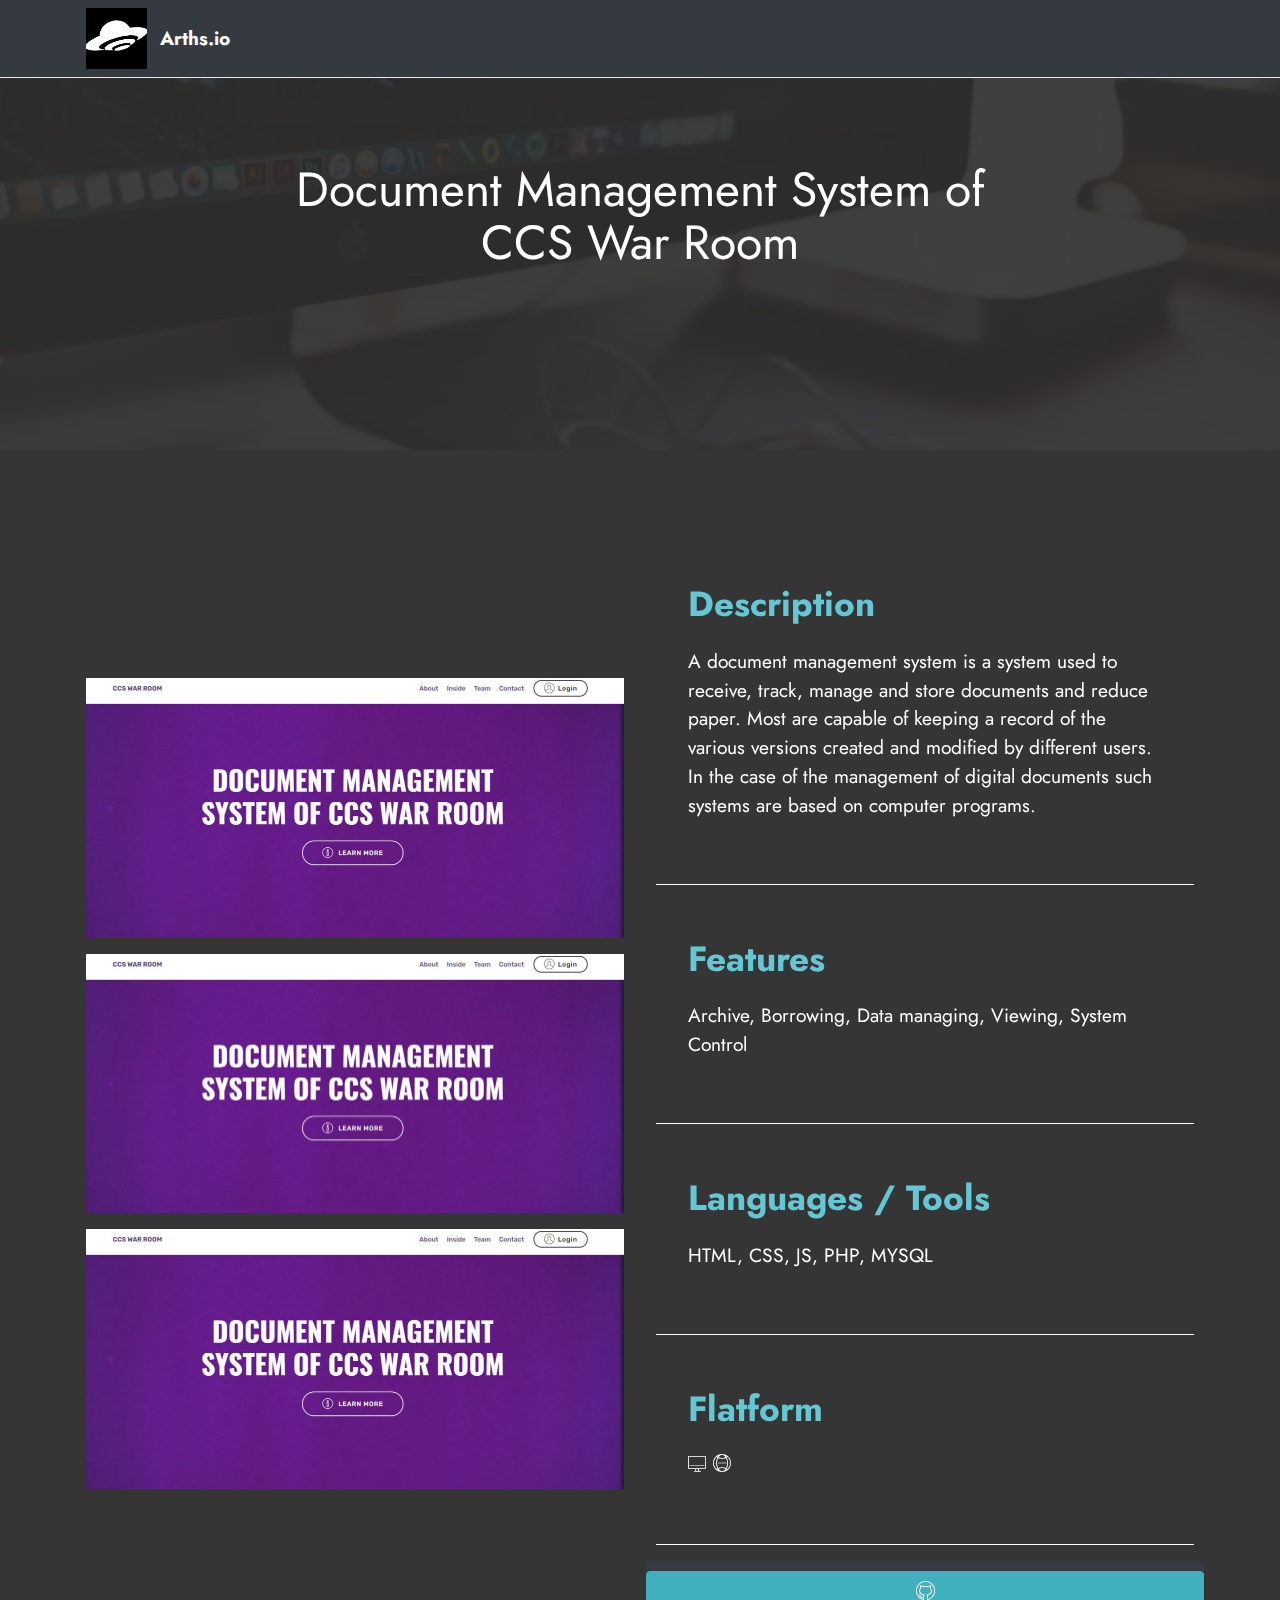
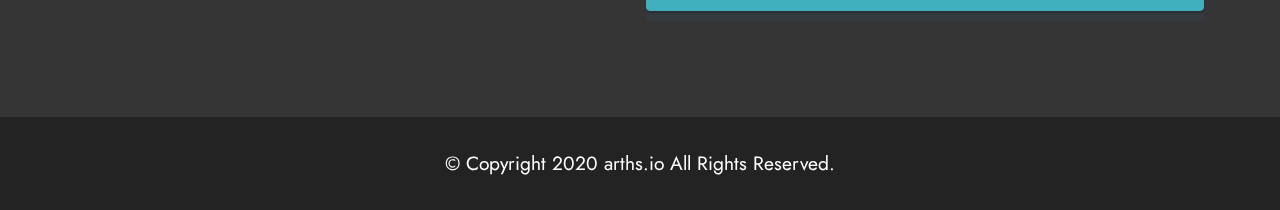
==== commit 5c2e1648: "update" ====
--- a/document.html
+++ b/document.html
@@ -50,15 +50,15 @@
         <div class="row align-items-center">
             <div class="col-12 col-lg-6">
                 <div class="image-wrapper">
-                    <img src="assets/images/img1-1076x519.jpg" alt="Mobirise">
+                    <img src="assets/images/img1-1076x519.jpg" alt="documentimgs">
                     
                 </div>
                 <div class="image-wrapper my-3">
-                    <img src="img/img1.jpg" alt="Mobirise">
+                    <img src="assets/images/img1-1076x519.jpg" alt="documentimgs">
                     
                 </div>
                 <div class="image-wrapper">
-                    <img src="img/img2.jpg" alt="Mobirise">
+                    <img src="assets/images/img1-1076x519.jpg" alt="documentimgs">
                     
                 </div>
             </div>
@@ -99,7 +99,7 @@
         <div class="container">
             <div class="navbar-brand">
                 <span class="navbar-logo">
-                    <a href="https://mobiri.se">
+                    <a href="index.html">
                         <img src="assets/images/ufo-1-121x121.png" alt="Mobirise" style="height: 3.8rem;">
                     </a>
                 </span>
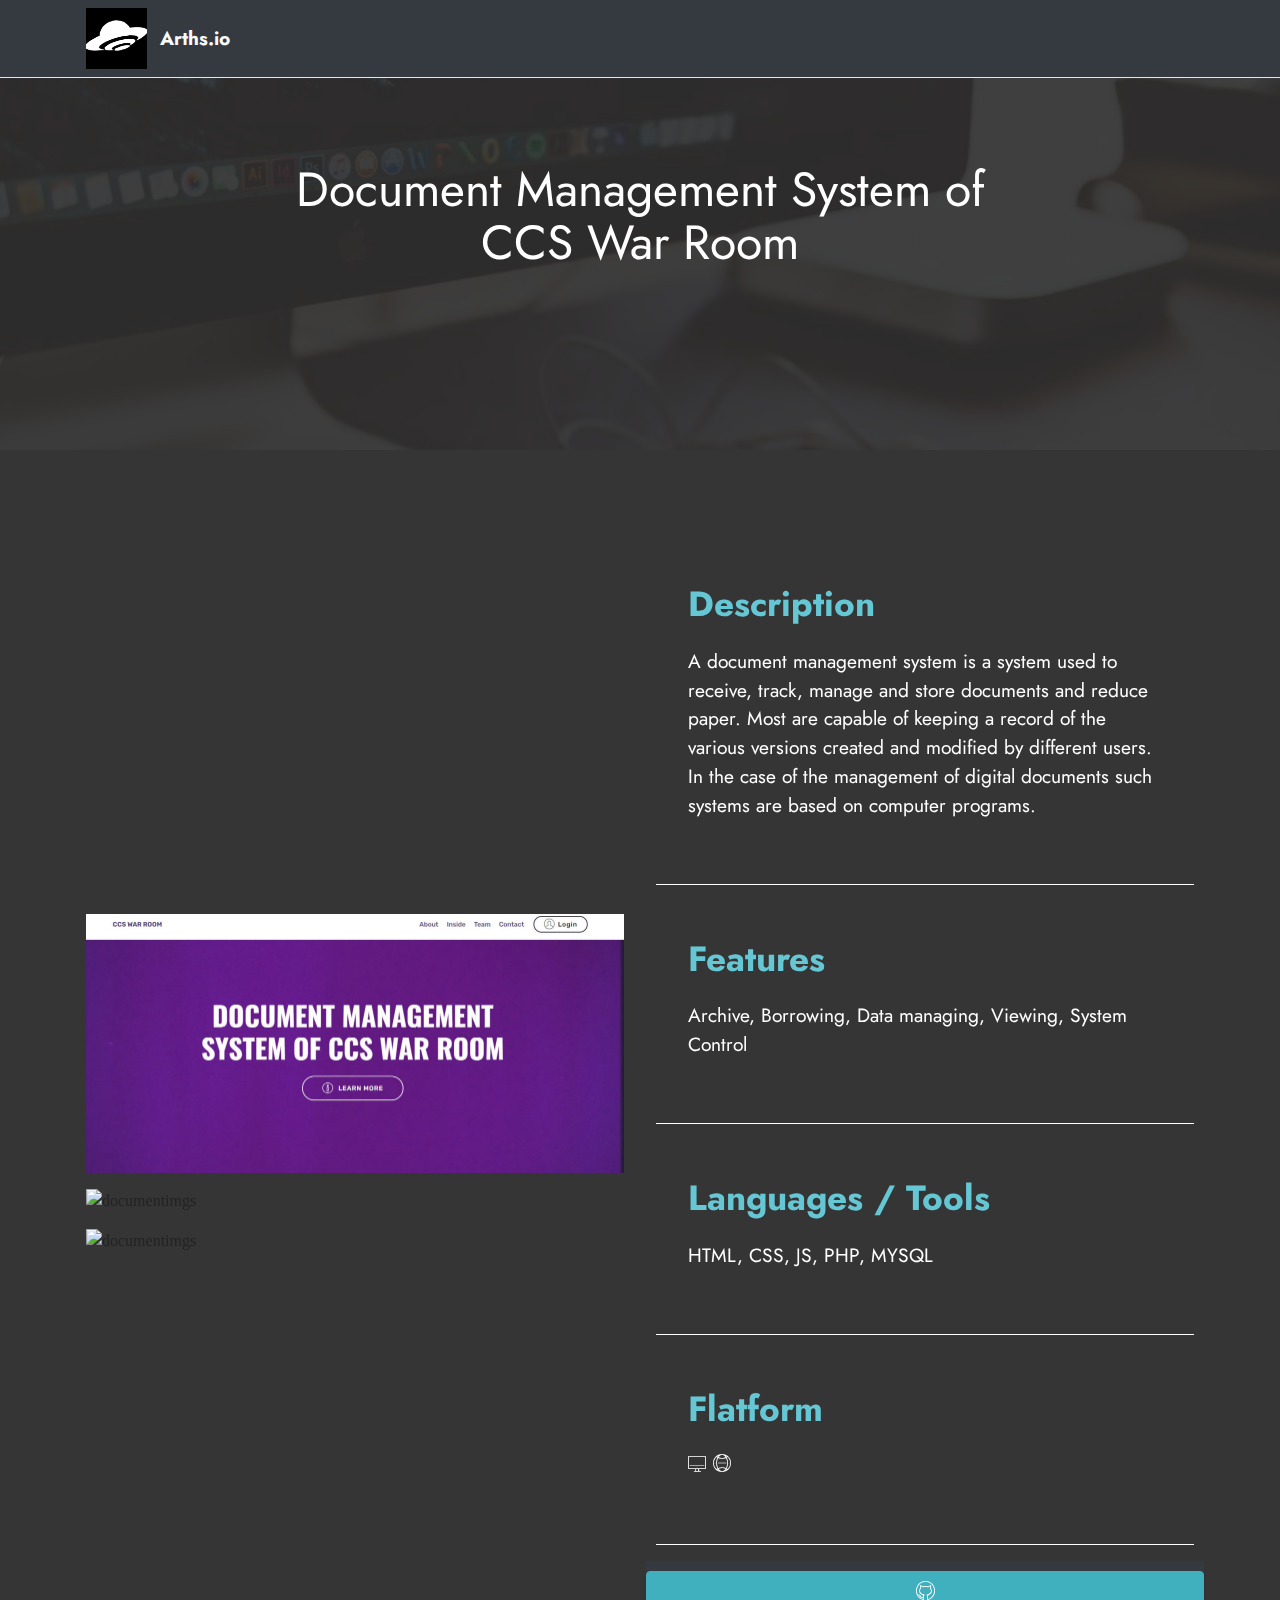
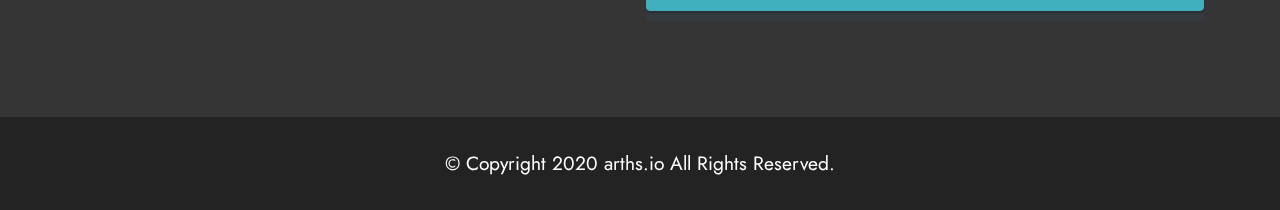
==== commit 07891d79: "Updated Portfolio" ====
--- a/document.html
+++ b/document.html
@@ -54,11 +54,11 @@
                     
                 </div>
                 <div class="image-wrapper my-3">
-                    <img src="assets/images/img1-1076x519.jpg" alt="documentimgs">
+                    <img src="assets/images/img6-1076x519.jpg" alt="documentimgs">
                     
                 </div>
                 <div class="image-wrapper">
-                    <img src="assets/images/img1-1076x519.jpg" alt="documentimgs">
+                    <img src="assets/images/img3-1076x519.jpg" alt="documentimgs">
                     
                 </div>
             </div>
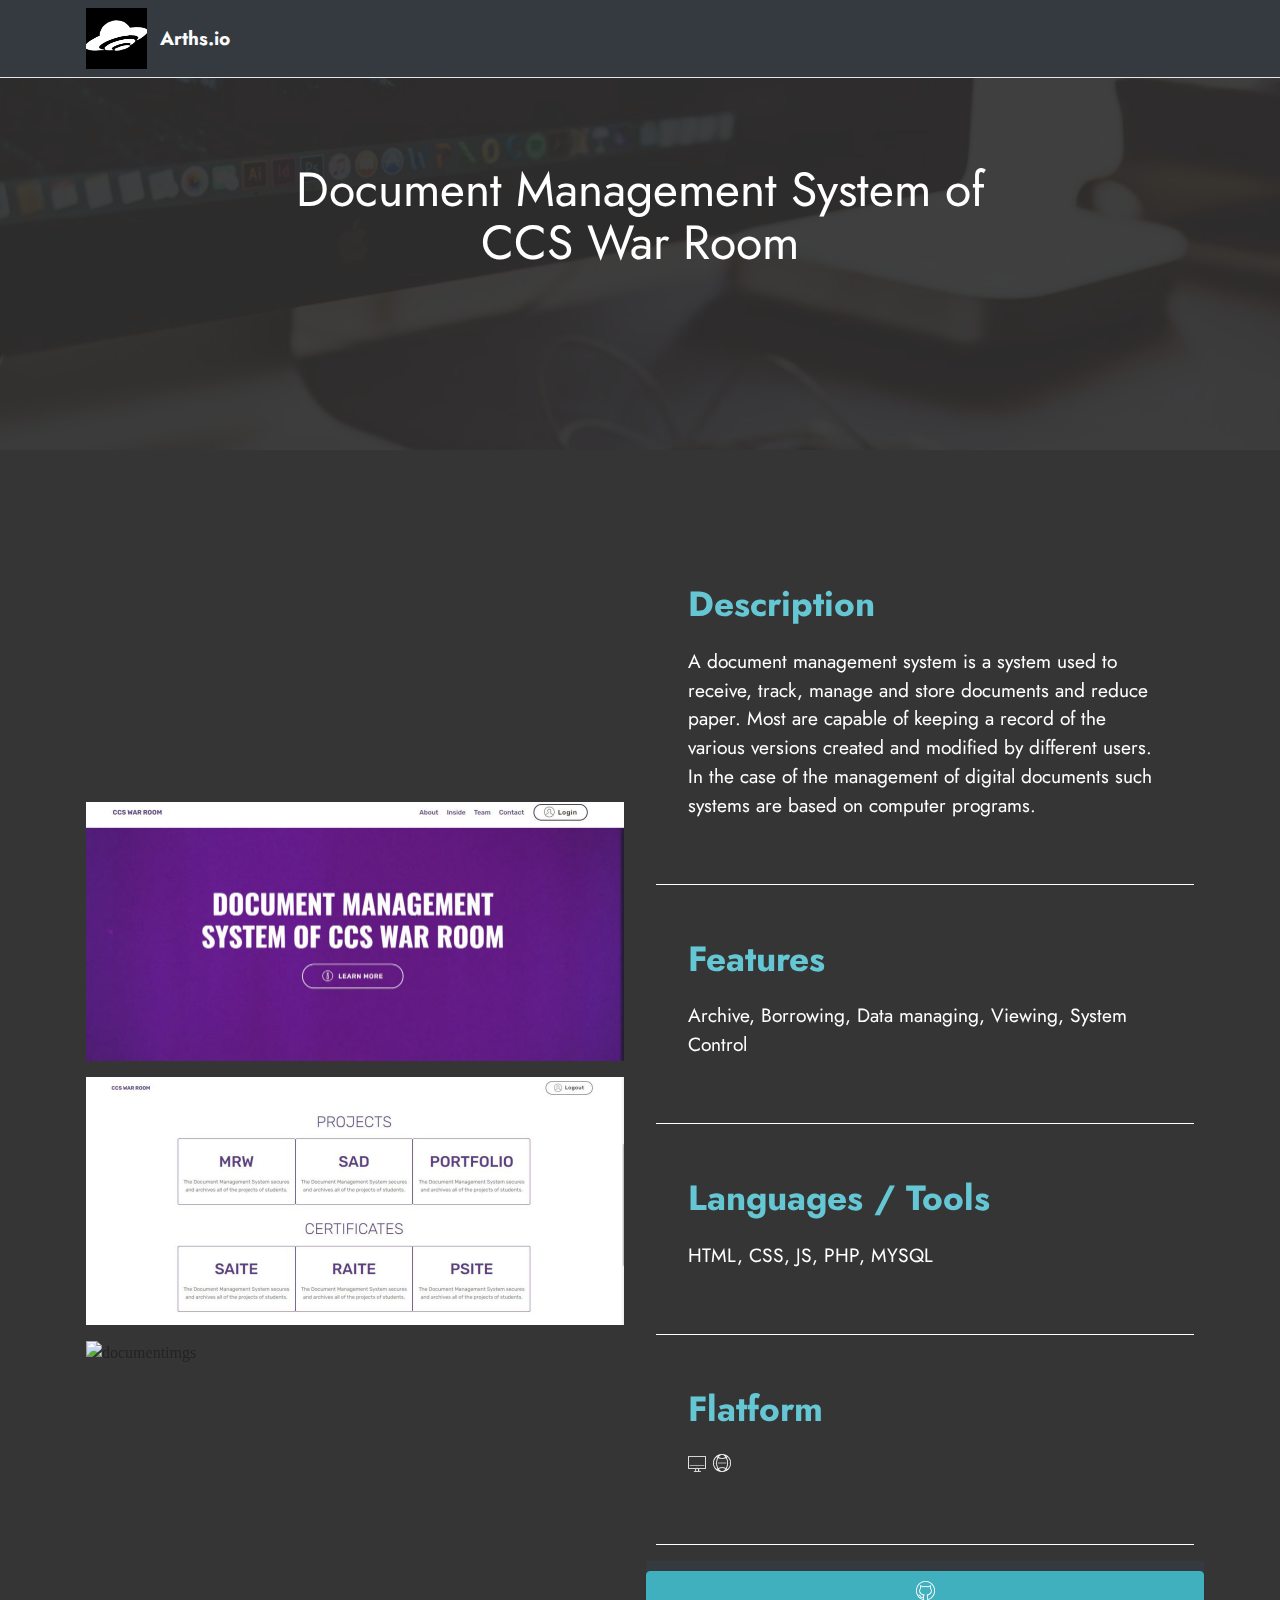
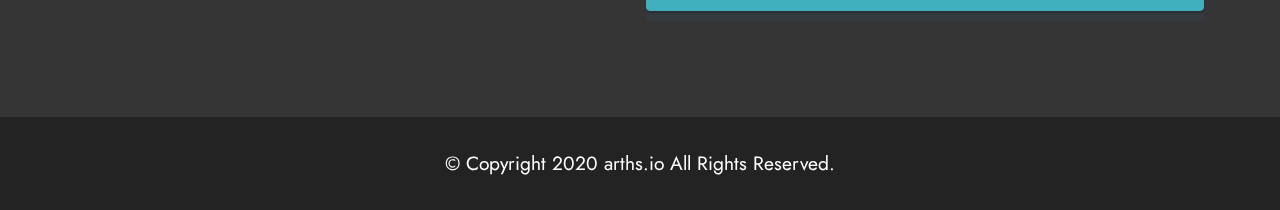
==== commit df579cf7: "update" ====
--- a/document.html
+++ b/document.html
@@ -54,7 +54,7 @@
                     
                 </div>
                 <div class="image-wrapper my-3">
-                    <img src="assets/images/img6-1076x519.jpg" alt="documentimgs">
+                    <img src="assets/images/img6-1076x496.jpg" alt="documentimgs">
                     
                 </div>
                 <div class="image-wrapper">
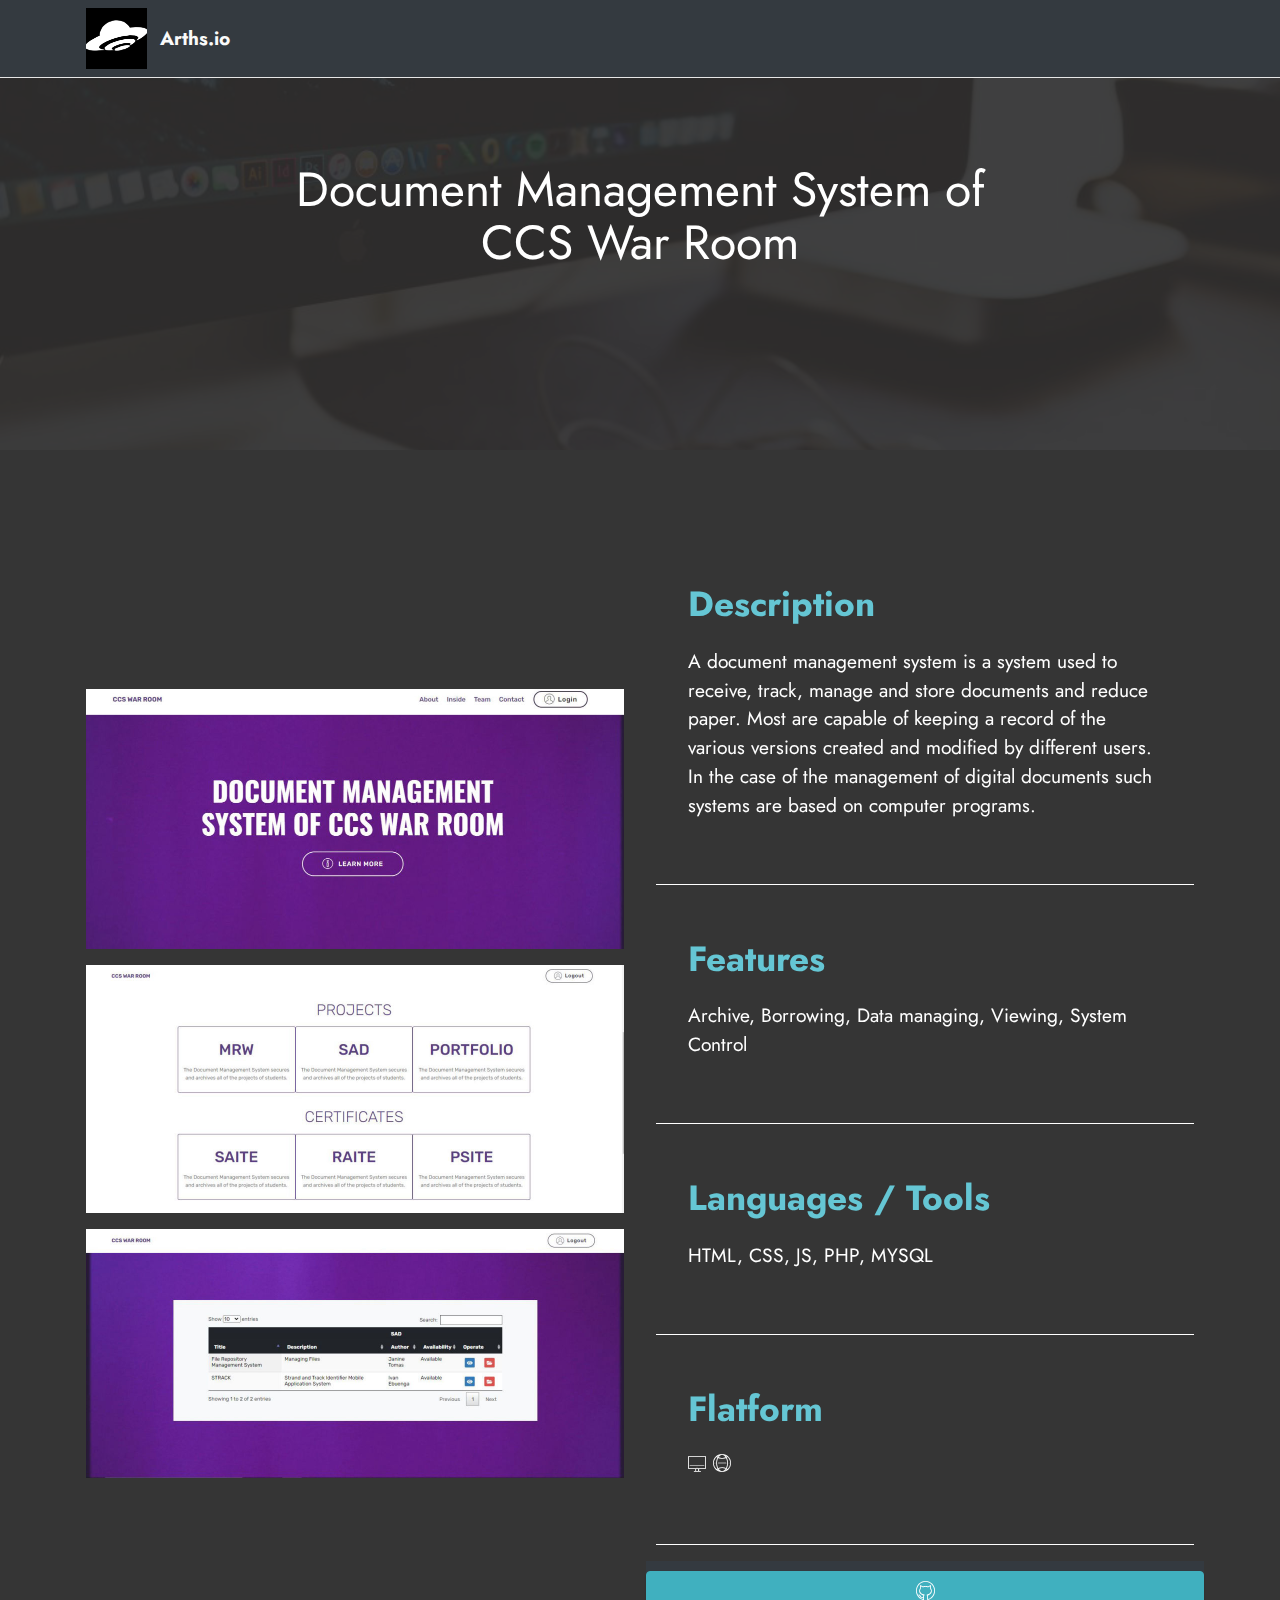
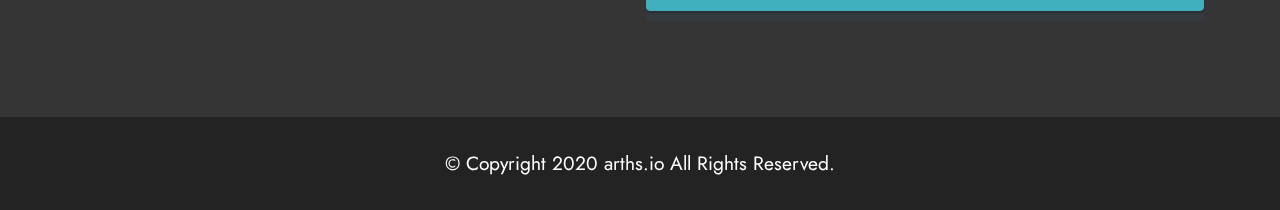
==== commit 47a9113c: "updates" ====
--- a/document.html
+++ b/document.html
@@ -58,7 +58,7 @@
                     
                 </div>
                 <div class="image-wrapper">
-                    <img src="assets/images/img3-1076x519.jpg" alt="documentimgs">
+                    <img src="assets/images/img3-1076x498.jpg" alt="documentimgs">
                     
                 </div>
             </div>
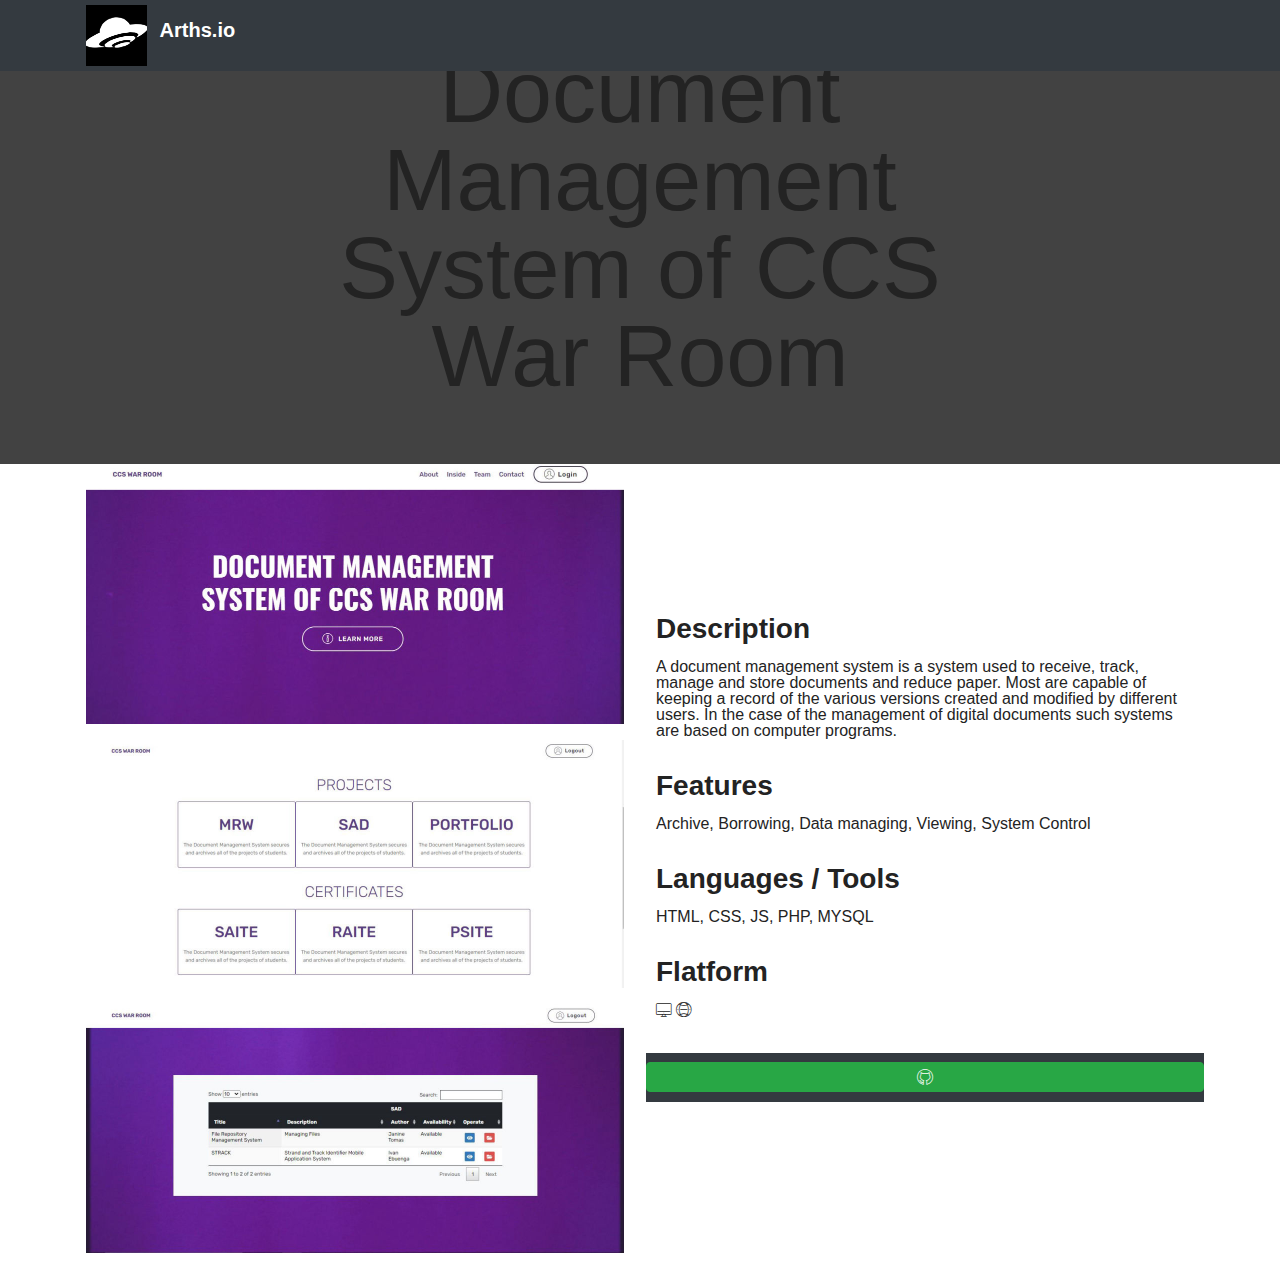
==== commit b50c9a25: "Updates" ====
--- a/document.html
+++ b/document.html
@@ -1,7 +1,6 @@
 <!DOCTYPE html>
 <html  >
 <head>
-  <!-- Site made with Mobirise Website Builder v5.2.0, https://mobirise.com -->
   <meta charset="UTF-8">
   <meta http-equiv="X-UA-Compatible" content="IE=edge">
   <meta name="generator" content="Mobirise v5.2.0, mobirise.com">
@@ -118,16 +117,16 @@
             <!--                Menu Item 1</a></li><li class="nav-item"><a class="nav-link link text-black" href="https://mobirise.com" data-app-selector=".nav-link,.dropdown-item" data-app-placeholder="Type Text">-->
             <!--                Menu Item 2</a></li></ul>-->
             <!--    <div class="icons-menu" mbr-if="showIcons">-->
-            <!--        <a class="iconfont-wrapper" href="https://mobiri.se" target="_blank">-->
+            <!--        <a class="iconfont-wrapper" href="https://index.html" target="_blank">-->
             <!--            <span mbr-icon class="p-2 mbr-iconfont socicon-facebook socicon"></span>-->
             <!--        </a>-->
-            <!--        <a class="iconfont-wrapper" href="https://mobiri.se" target="_blank" mbr-if="iconsAmount > 1">-->
+            <!--        <a class="iconfont-wrapper" href="https://index.html" target="_blank" mbr-if="iconsAmount > 1">-->
             <!--            <span mbr-icon class="p-2 mbr-iconfont socicon-twitter socicon"></span>-->
             <!--        </a>-->
-            <!--        <a class="iconfont-wrapper" href="https://mobiri.se" target="_blank" mbr-if="iconsAmount > 2">-->
+            <!--        <a class="iconfont-wrapper" href="https://index.html" target="_blank" mbr-if="iconsAmount > 2">-->
             <!--            <span mbr-icon class="p-2 mbr-iconfont socicon-instagram socicon"></span>-->
             <!--        </a>-->
-            <!--        <a class="iconfont-wrapper" href="https://mobiri.se" target="_blank" mbr-if="iconsAmount > 3">-->
+            <!--        <a class="iconfont-wrapper" href="https://index.html" target="_blank" mbr-if="iconsAmount > 3">-->
             <!--            <span mbr-icon class="p-2 mbr-iconfont socicon-linkedin socicon"></span>-->
             <!--        </a>-->
             <!--    </div>-->
@@ -159,22 +158,22 @@
             <!--<div class="row social-row" mbr-if="socialItems > 0">-->
             <!--    <div mbr-list mbr-list-grow="socialItems" class="social-list align-right pb-2">-->
             <!--        <div class="soc-item">-->
-            <!--            <a href="https://twitter.com/mobirise" target="_blank">-->
+            <!--            <a href="https://twitter.com/" target="_blank">-->
             <!--                <span mbr-icon class="socicon-twitter socicon mbr-iconfont mbr-iconfont-social"></span>-->
             <!--            </a>-->
             <!--        </div>-->
             <!--        <div class="soc-item">-->
-            <!--            <a href="https://www.facebook.com/pages/Mobirise/1616226671953247" target="_blank">-->
+            <!--            <a href="https://www.facebook.com/pages/1616226671953247" target="_blank">-->
             <!--                <span mbr-icon class="socicon-facebook socicon mbr-iconfont mbr-iconfont-social"></span>-->
             <!--            </a>-->
             <!--        </div>-->
             <!--        <div class="soc-item">-->
-            <!--            <a href="https://www.youtube.com/c/mobirise" target="_blank">-->
+            <!--            <a href="https://www.youtube.com/" target="_blank">-->
             <!--                <span mbr-icon class="socicon-youtube socicon mbr-iconfont mbr-iconfont-social"></span>-->
             <!--            </a>-->
             <!--        </div>-->
             <!--        <div class="soc-item">-->
-            <!--            <a href="https://instagram.com/mobirise" target="_blank">-->
+            <!--            <a href="https://instagram.com" target="_blank">-->
             <!--                <span mbr-icon class="mbr-iconfont mbr-iconfont-social socicon-instagram socicon"></span>-->
             <!--            </a>-->
             <!--        </div>-->
@@ -189,7 +188,7 @@
             </div>
         </div>
     </div>
-</section><section style="background-color: #fff; font-family: -apple-system, BlinkMacSystemFont, 'Segoe UI', 'Roboto', 'Helvetica Neue', Arial, sans-serif; color:#aaa; font-size:12px; padding: 0; align-items: center; display: flex;"><a href="https://mobirise.site/l" style="flex: 1 1; height: 0rem; padding-left: 1rem;"></a></section><script src="assets/web/assets/jquery/jquery.min.js"></script>  <script src="assets/popper/popper.min.js"></script>  <script src="assets/tether/tether.min.js"></script>  <script src="assets/bootstrap/js/bootstrap.min.js"></script>  <script src="assets/smoothscroll/smooth-scroll.js"></script>  <script src="assets/parallax/jarallax.min.js"></script>  <script src="assets/dropdown/js/nav-dropdown.js"></script>  <script src="assets/dropdown/js/navbar-dropdown.js"></script>  <script src="assets/touchswipe/jquery.touch-swipe.min.js"></script>  <script src="assets/theme/js/script.js"></script>  
+</section><section style="background-color: #fff; font-family: -apple-system, BlinkMacSystemFont, 'Segoe UI', 'Roboto', 'Helvetica Neue', Arial, sans-serif; color:#aaa; font-size:12px; padding: 0; align-items: center; display: flex;"><a href="https://index.html" style="flex: 1 1; height: 0rem; padding-left: 1rem;"></a></section><script src="assets/web/assets/jquery/jquery.min.js"></script>  <script src="assets/popper/popper.min.js"></script>  <script src="assets/tether/tether.min.js"></script>  <script src="assets/bootstrap/js/bootstrap.min.js"></script>  <script src="assets/smoothscroll/smooth-scroll.js"></script>  <script src="assets/parallax/jarallax.min.js"></script>  <script src="assets/dropdown/js/nav-dropdown.js"></script>  <script src="assets/dropdown/js/navbar-dropdown.js"></script>  <script src="assets/touchswipe/jquery.touch-swipe.min.js"></script>  <script src="assets/theme/js/script.js"></script>  
   
   
 </body>
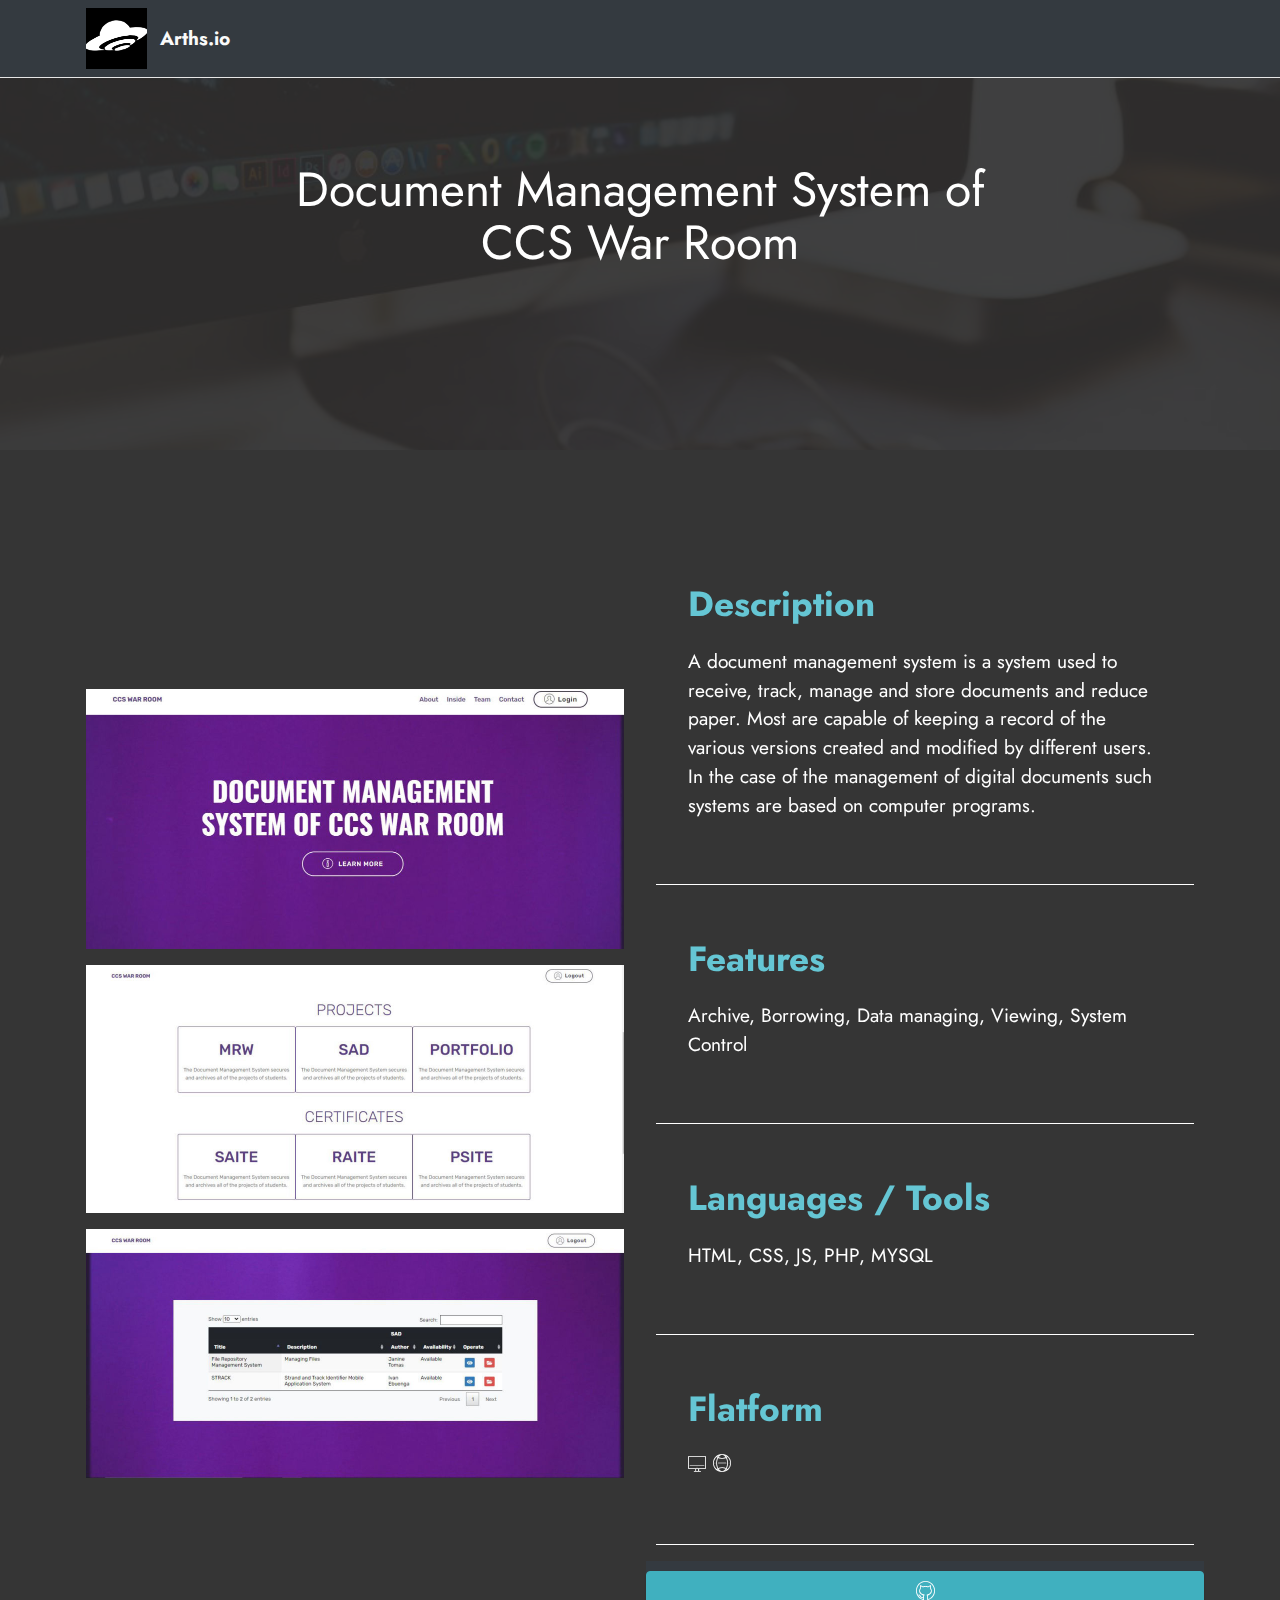
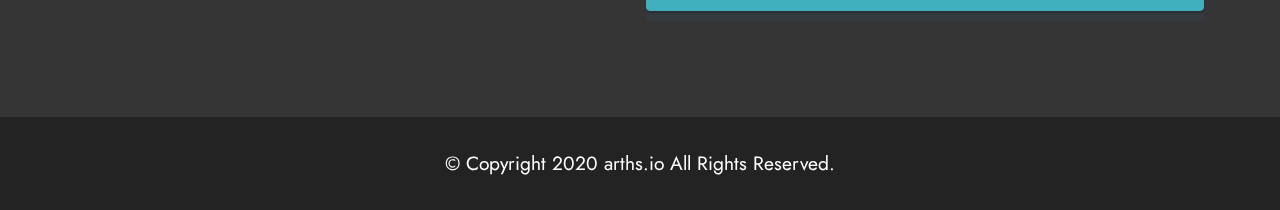
==== commit 1de7828b: "Update" ====
--- a/document.html
+++ b/document.html
@@ -1,6 +1,7 @@
 <!DOCTYPE html>
 <html  >
 <head>
+
   <meta charset="UTF-8">
   <meta http-equiv="X-UA-Compatible" content="IE=edge">
   <meta name="generator" content="Mobirise v5.2.0, mobirise.com">
@@ -188,7 +189,9 @@
             </div>
         </div>
     </div>
-</section><section style="background-color: #fff; font-family: -apple-system, BlinkMacSystemFont, 'Segoe UI', 'Roboto', 'Helvetica Neue', Arial, sans-serif; color:#aaa; font-size:12px; padding: 0; align-items: center; display: flex;"><a href="https://index.html" style="flex: 1 1; height: 0rem; padding-left: 1rem;"></a></section><script src="assets/web/assets/jquery/jquery.min.js"></script>  <script src="assets/popper/popper.min.js"></script>  <script src="assets/tether/tether.min.js"></script>  <script src="assets/bootstrap/js/bootstrap.min.js"></script>  <script src="assets/smoothscroll/smooth-scroll.js"></script>  <script src="assets/parallax/jarallax.min.js"></script>  <script src="assets/dropdown/js/nav-dropdown.js"></script>  <script src="assets/dropdown/js/navbar-dropdown.js"></script>  <script src="assets/touchswipe/jquery.touch-swipe.min.js"></script>  <script src="assets/theme/js/script.js"></script>  
+</section>
+<section style="background-color: #fff; font-family: -apple-system, BlinkMacSystemFont, 'Segoe UI', 'Roboto', 'Helvetica Neue', Arial, sans-serif; color:#aaa; font-size:12px; padding: 0; align-items: center; display: flex;"><a href="https://mobirise.site/l" style="flex: 1 1; height: 0rem; padding-left: 1rem;"></a></section>
+<script src="assets/web/assets/jquery/jquery.min.js"></script>  <script src="assets/popper/popper.min.js"></script>  <script src="assets/tether/tether.min.js"></script>  <script src="assets/bootstrap/js/bootstrap.min.js"></script>  <script src="assets/smoothscroll/smooth-scroll.js"></script>  <script src="assets/parallax/jarallax.min.js"></script>  <script src="assets/dropdown/js/nav-dropdown.js"></script>  <script src="assets/dropdown/js/navbar-dropdown.js"></script>  <script src="assets/touchswipe/jquery.touch-swipe.min.js"></script>  <script src="assets/theme/js/script.js"></script>  
   
   
 </body>
